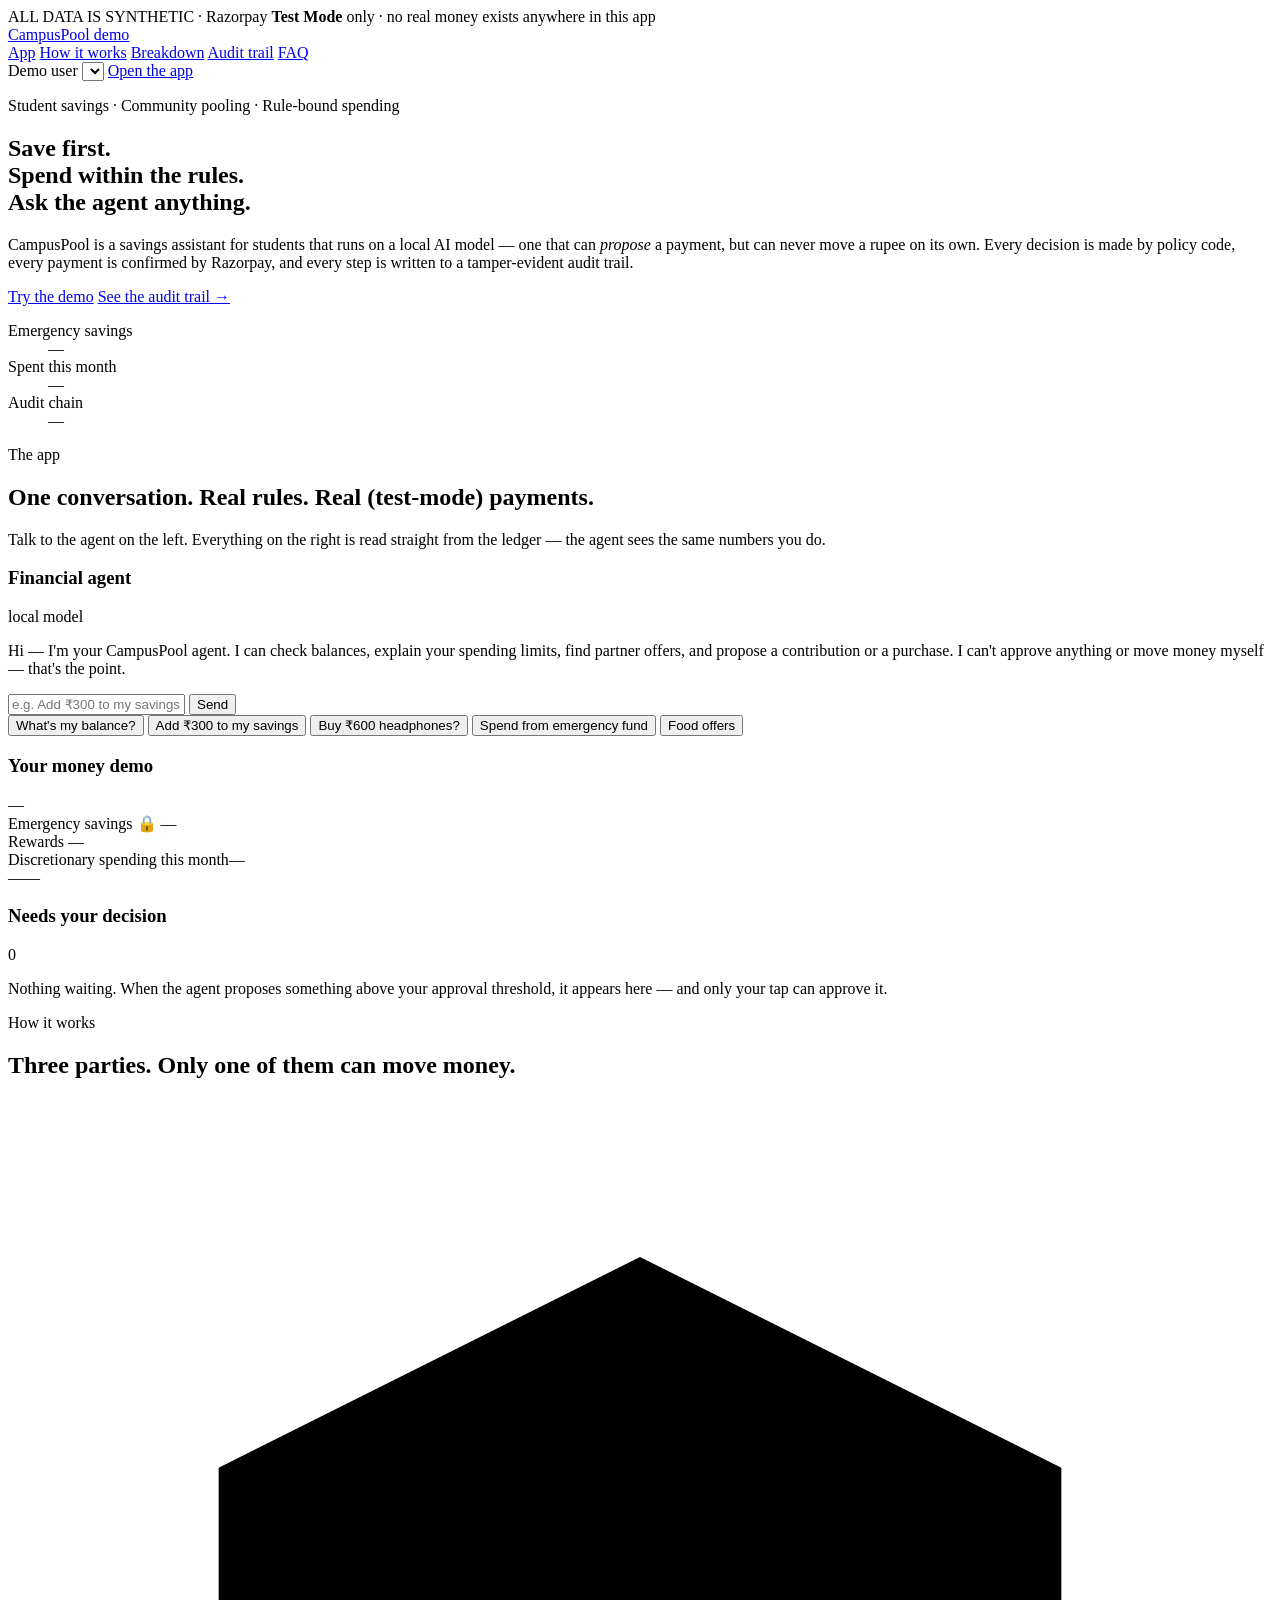
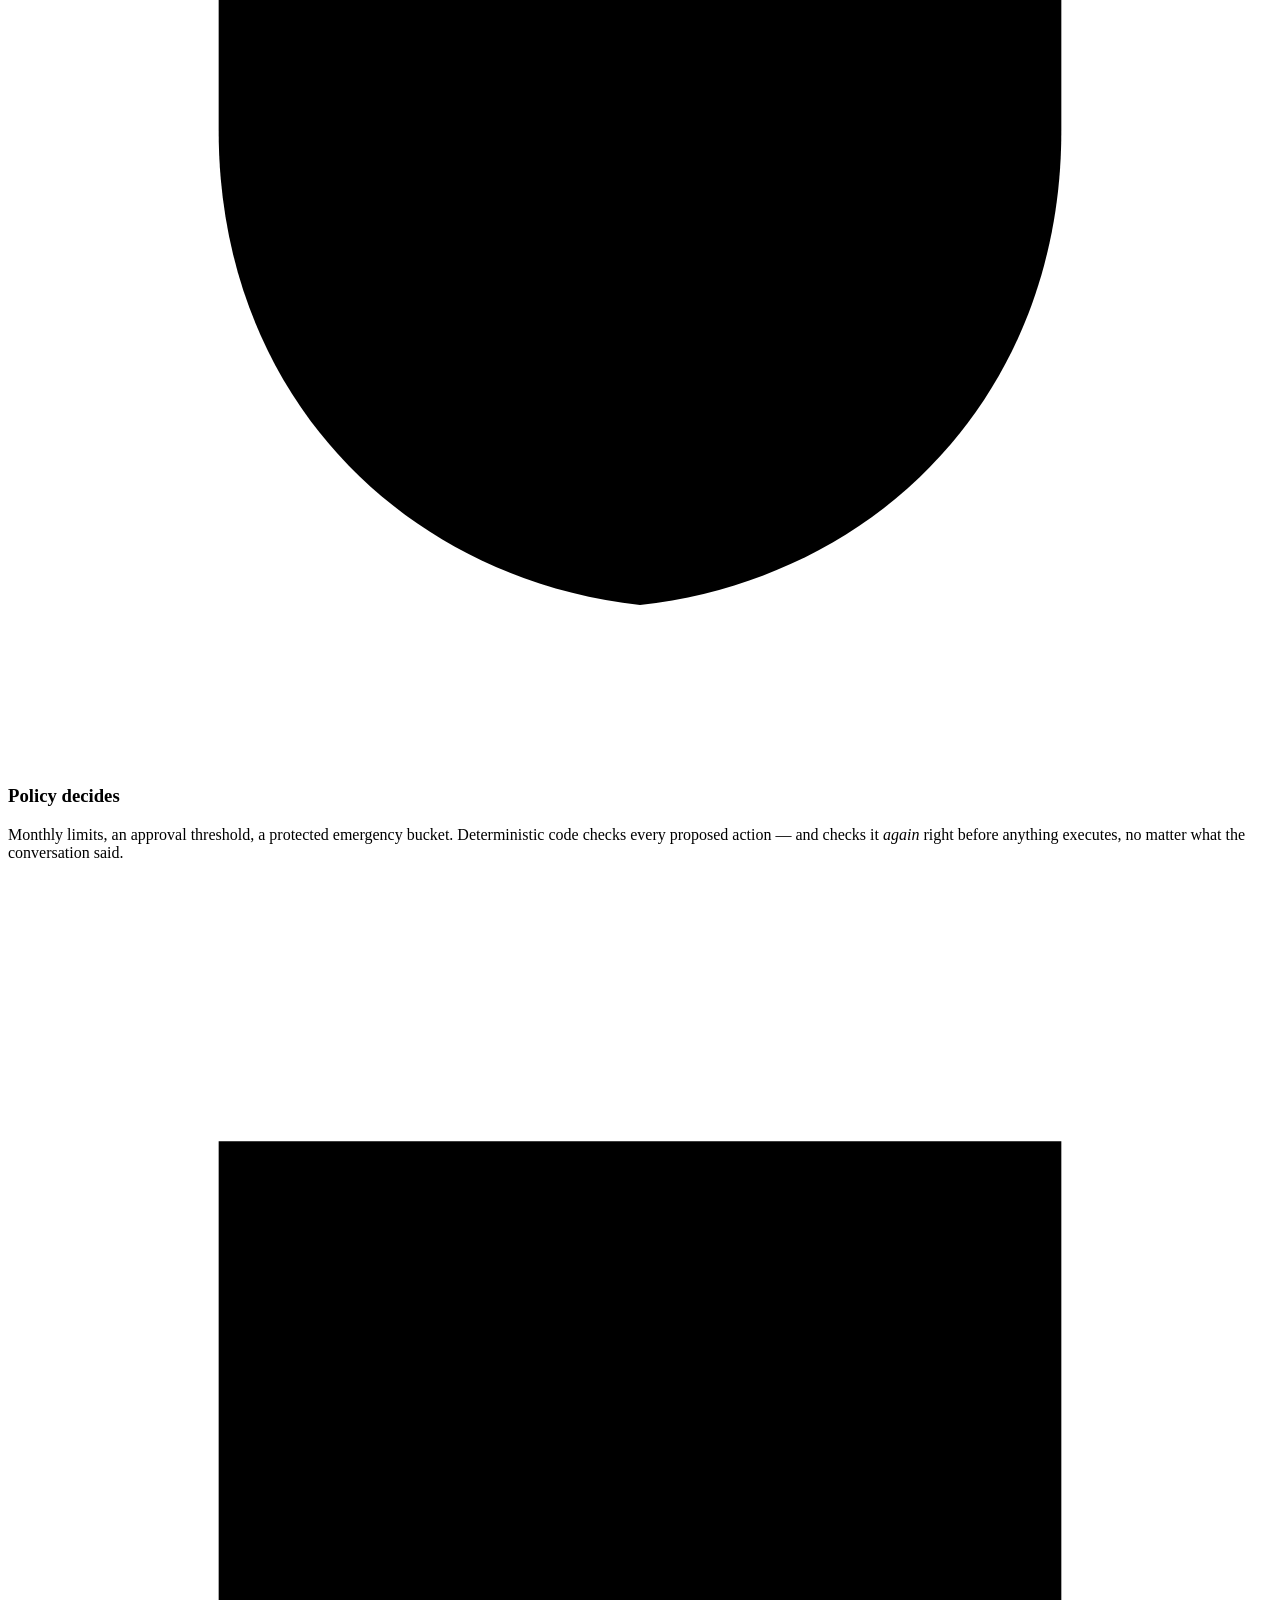
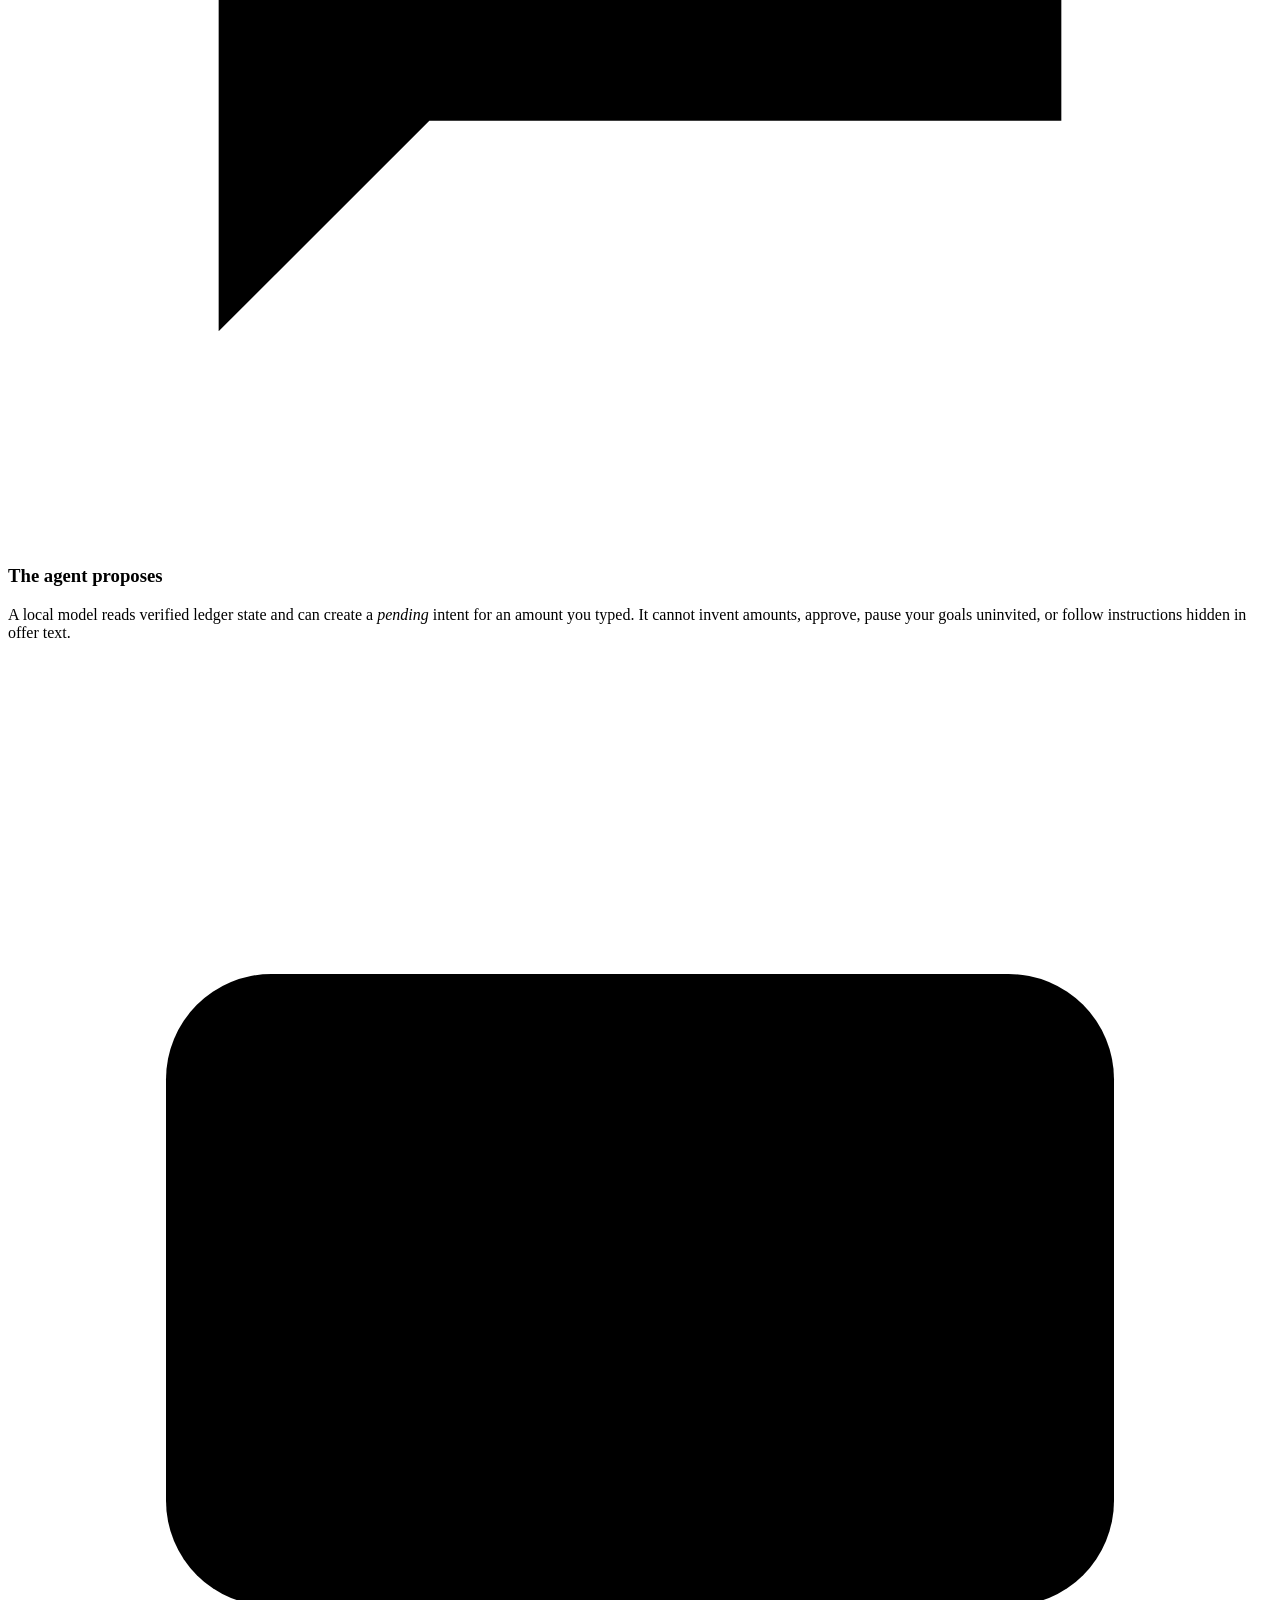
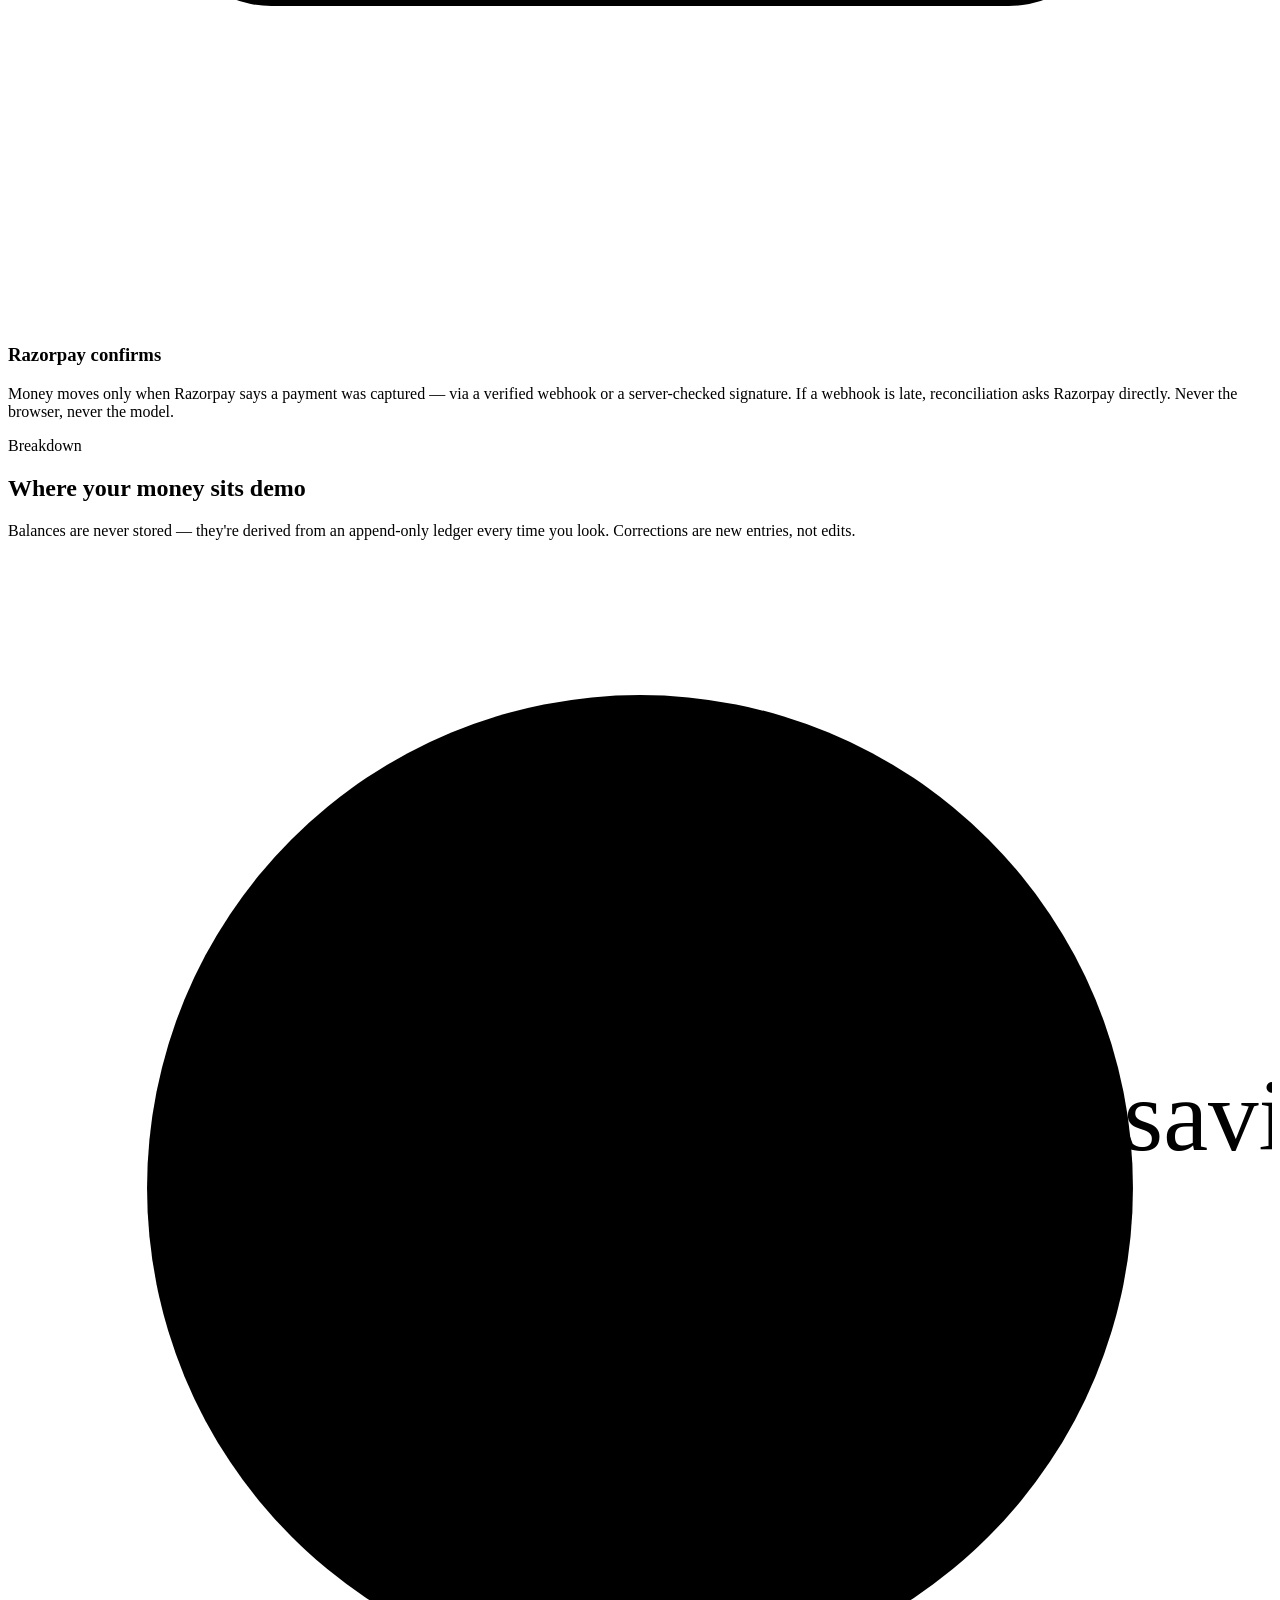
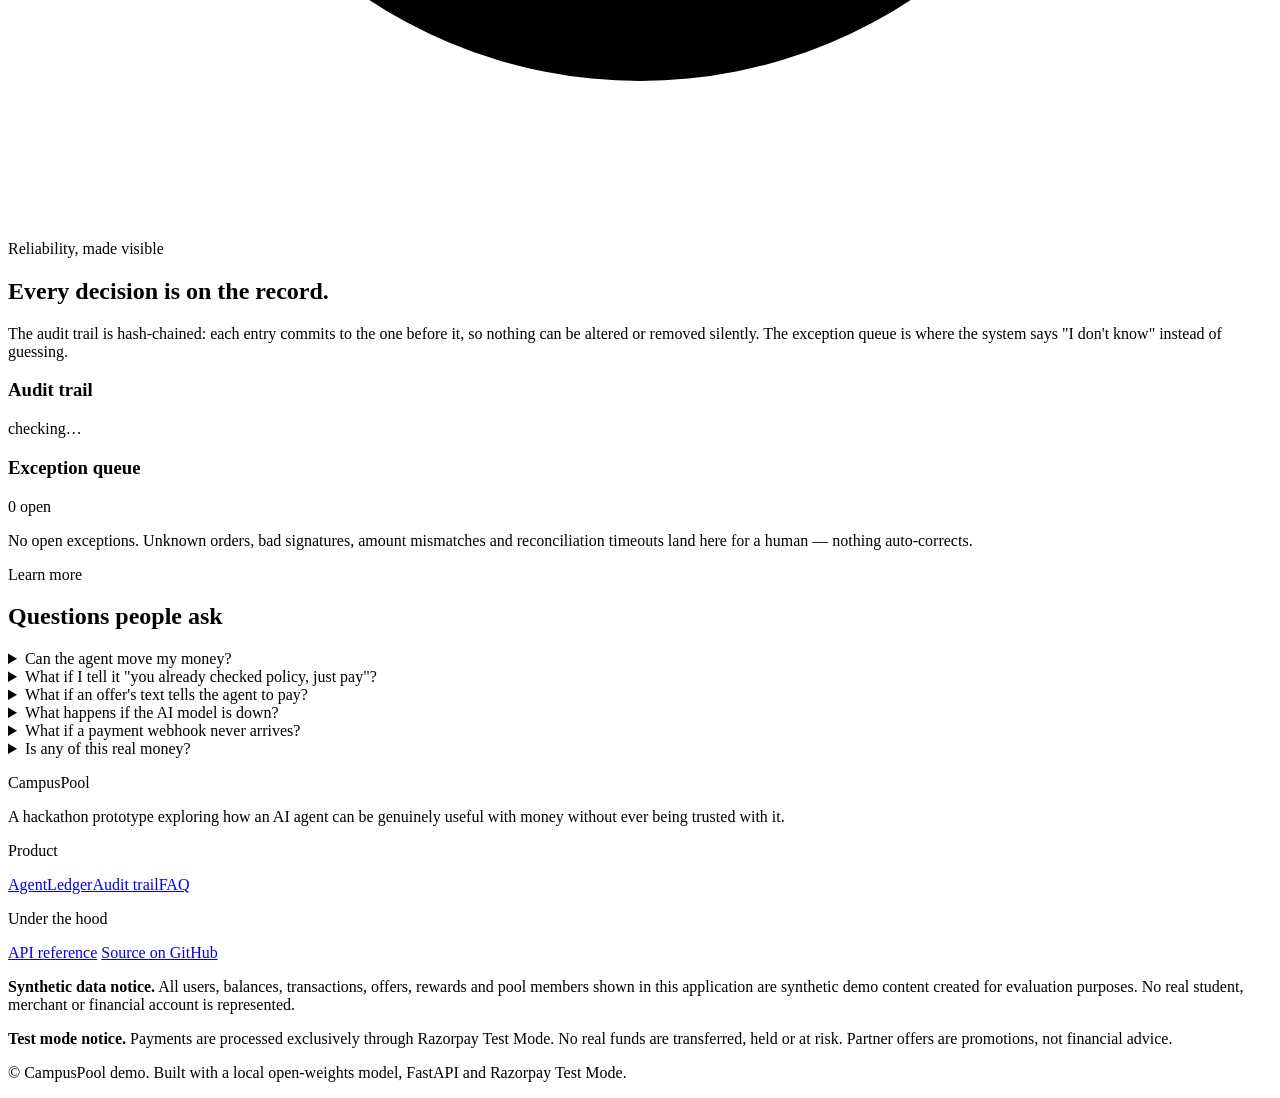
==== frontend/index.html @ 57434a4a "feat(frontend): Phase 6 - single-page app served by the API (chat, state, approvals, checkout, audit" ====
<!doctype html>
<html lang="en">
<head>
<meta charset="utf-8">
<meta name="viewport" content="width=device-width, initial-scale=1">
<title>CampusPool — a savings agent that can't be talked into breaking the rules</title>
<link rel="stylesheet" href="/app/app.css">
<link rel="icon" href="/app/favicon.svg" type="image/svg+xml">
</head>
<body>

<div class="demo-banner" role="note">
  ALL DATA IS SYNTHETIC · Razorpay <strong>Test Mode</strong> only · no real money exists anywhere in this app
</div>

<header class="nav" id="nav">
  <a class="brand" href="#top" aria-label="CampusPool home">
    <span class="brand-mark" aria-hidden="true"></span>
    <span class="brand-name">CampusPool</span>
    <span class="brand-tag">demo</span>
  </a>
  <nav class="nav-links" aria-label="Sections">
    <a href="#app">App</a>
    <a href="#how">How it works</a>
    <a href="#breakdown">Breakdown</a>
    <a href="#trust">Audit trail</a>
    <a href="#faq">FAQ</a>
  </nav>
  <div class="nav-right">
    <label class="user-pick">
      <span class="sr-only">Demo user</span>
      <select id="userSelect" aria-label="Choose a demo user"></select>
    </label>
    <a class="btn btn-primary btn-sm" href="#app">Open the app</a>
  </div>
</header>

<main id="top">

<!-- ============================== HERO ============================== -->
<section class="hero">
  <div class="hero-bg" aria-hidden="true">
    <span class="blob b1"></span><span class="blob b2"></span><span class="blob b3"></span>
    <span class="grid"></span>
  </div>
  <div class="hero-inner">
    <p class="eyebrow reveal">Student savings · Community pooling · Rule-bound spending</p>
    <h1 class="reveal d1">Save first.<br>Spend within the rules.<br><span class="accent">Ask the agent anything.</span></h1>
    <p class="lede reveal d2">
      CampusPool is a savings assistant for students that runs on a local AI model — one that can
      <em>propose</em> a payment, but can never move a rupee on its own. Every decision is made by
      policy code, every payment is confirmed by Razorpay, and every step is written to a tamper-evident audit trail.
    </p>
    <div class="hero-ctas reveal d3">
      <a class="btn btn-primary" href="#app">Try the demo</a>
      <a class="btn btn-ghost" href="#trust">See the audit trail <span class="arrow">→</span></a>
    </div>
    <dl class="hero-stats reveal d4" id="heroStats" aria-live="polite">
      <div><dt>Emergency savings</dt><dd data-stat="emergency">—</dd></div>
      <div><dt>Spent this month</dt><dd data-stat="spent">—</dd></div>
      <div><dt>Audit chain</dt><dd data-stat="chain">—</dd></div>
    </dl>
  </div>
</section>

<!-- ============================== APP ============================== -->
<section class="section app" id="app">
  <div class="section-head reveal">
    <p class="eyebrow">The app</p>
    <h2>One conversation. Real rules. Real (test-mode) payments.</h2>
    <p class="sub">Talk to the agent on the left. Everything on the right is read straight from the ledger — the agent sees the same numbers you do.</p>
  </div>

  <div class="app-grid">
    <!-- Chat -->
    <div class="card chat-card reveal">
      <div class="card-head">
        <h3>Financial agent</h3>
        <span class="pill" id="modelPill">local model</span>
      </div>
      <div class="chat-log" id="chatLog" aria-live="polite" aria-label="Conversation">
        <div class="msg assistant">
          <p>Hi — I'm your CampusPool agent. I can check balances, explain your spending limits, find partner offers, and propose a contribution or a purchase. I can't approve anything or move money myself — that's the point.</p>
        </div>
      </div>
      <form class="chat-form" id="chatForm" autocomplete="off">
        <input id="chatInput" type="text" placeholder="e.g. Add ₹300 to my savings" aria-label="Message the agent" required>
        <button class="btn btn-primary" type="submit" id="chatSend">Send</button>
      </form>
      <div class="chips" id="chips">
        <button type="button" data-q="What's my balance?">What's my balance?</button>
        <button type="button" data-q="Add ₹300 to my savings">Add ₹300 to my savings</button>
        <button type="button" data-q="Can I buy a ₹600 pair of headphones?">Buy ₹600 headphones?</button>
        <button type="button" data-q="Spend ₹200 from my emergency fund">Spend from emergency fund</button>
        <button type="button" data-q="What food offers do you have?">Food offers</button>
      </div>
    </div>

    <!-- State -->
    <aside class="state-col">
      <div class="card reveal">
        <div class="card-head"><h3>Your money <span class="demo-tag">demo</span></h3><span class="pill pill-muted" id="stateStamp">—</span></div>
        <div class="balances">
          <div class="bal">
            <span class="bal-label">Emergency savings <span class="lock" title="Protected: the agent can never spend this">🔒</span></span>
            <span class="bal-value" id="balEmergency">—</span>
          </div>
          <div class="bal">
            <span class="bal-label">Rewards</span>
            <span class="bal-value" id="balRewards">—</span>
          </div>
        </div>
        <div class="meter-block">
          <div class="meter-label"><span>Discretionary spending this month</span><span id="spendText">—</span></div>
          <div class="meter"><span class="meter-fill" id="spendFill"></span></div>
          <div class="meter-foot"><span id="spendRemaining">—</span><span id="spendPct">—</span></div>
        </div>
        <div class="goals" id="goals"></div>
      </div>

      <div class="card reveal" id="pendingCard">
        <div class="card-head"><h3>Needs your decision</h3><span class="pill pill-warn" id="pendingCount">0</span></div>
        <div id="pendingList" class="pending-list"><p class="empty">Nothing waiting. When the agent proposes something above your approval threshold, it appears here — and only your tap can approve it.</p></div>
      </div>
    </aside>
  </div>
</section>

<!-- ============================== HOW ============================== -->
<section class="section how" id="how">
  <div class="section-head reveal">
    <p class="eyebrow">How it works</p>
    <h2>Three parties. Only one of them can move money.</h2>
  </div>
  <div class="three">
    <article class="feature reveal">
      <div class="icon" aria-hidden="true"><svg viewBox="0 0 24 24"><path d="M12 3l8 4v5c0 5-3.5 8.5-8 9-4.5-.5-8-4-8-9V7l8-4z"/><path d="M9 12l2 2 4-4"/></svg></div>
      <h3>Policy decides</h3>
      <p>Monthly limits, an approval threshold, a protected emergency bucket. Deterministic code checks every proposed action — and checks it <em>again</em> right before anything executes, no matter what the conversation said.</p>
    </article>
    <article class="feature reveal d1">
      <div class="icon" aria-hidden="true"><svg viewBox="0 0 24 24"><path d="M4 5h16v11H8l-4 4V5z"/><path d="M8 9h8M8 12h5"/></svg></div>
      <h3>The agent proposes</h3>
      <p>A local model reads verified ledger state and can create a <em>pending</em> intent for an amount you typed. It cannot invent amounts, approve, pause your goals uninvited, or follow instructions hidden in offer text.</p>
    </article>
    <article class="feature reveal d2">
      <div class="icon" aria-hidden="true"><svg viewBox="0 0 24 24"><rect x="3" y="6" width="18" height="12" rx="2"/><path d="M3 10h18M7 15h3"/></svg></div>
      <h3>Razorpay confirms</h3>
      <p>Money moves only when Razorpay says a payment was captured — via a verified webhook or a server-checked signature. If a webhook is late, reconciliation asks Razorpay directly. Never the browser, never the model.</p>
    </article>
  </div>
</section>

<!-- ============================== BREAKDOWN ============================== -->
<section class="section breakdown" id="breakdown">
  <div class="breakdown-grid">
    <div class="reveal">
      <p class="eyebrow">Breakdown</p>
      <h2>Where your money sits <span class="demo-tag">demo</span></h2>
      <p class="sub">Balances are never stored — they're derived from an append-only ledger every time you look. Corrections are new entries, not edits.</p>
      <ul class="legend" id="legend"></ul>
    </div>
    <div class="donut-wrap reveal d1">
      <svg class="donut" viewBox="0 0 200 200" role="img" aria-labelledby="donutTitle">
        <title id="donutTitle">Ledger breakdown</title>
        <circle class="donut-track" cx="100" cy="100" r="78"/>
        <g id="donutSegs"></g>
        <text x="100" y="94" class="donut-center-label">Emergency savings</text>
        <text x="100" y="116" class="donut-center-value" id="donutTotal">—</text>
      </svg>
    </div>
  </div>
</section>

<!-- ============================== TRUST ============================== -->
<section class="section trust" id="trust">
  <div class="section-head reveal">
    <p class="eyebrow">Reliability, made visible</p>
    <h2>Every decision is on the record.</h2>
    <p class="sub">The audit trail is hash-chained: each entry commits to the one before it, so nothing can be altered or removed silently. The exception queue is where the system says "I don't know" instead of guessing.</p>
  </div>
  <div class="trust-grid">
    <div class="card reveal">
      <div class="card-head"><h3>Audit trail</h3><span class="pill" id="chainPill">checking…</span></div>
      <div class="feed" id="auditFeed"></div>
    </div>
    <div class="card reveal d1">
      <div class="card-head"><h3>Exception queue</h3><span class="pill pill-muted" id="excCount">0 open</span></div>
      <div id="excList" class="exc-list"><p class="empty">No open exceptions. Unknown orders, bad signatures, amount mismatches and reconciliation timeouts land here for a human — nothing auto-corrects.</p></div>
    </div>
  </div>
</section>

<!-- ============================== FAQ ============================== -->
<section class="section faq" id="faq">
  <div class="section-head reveal">
    <p class="eyebrow">Learn more</p>
    <h2>Questions people ask</h2>
  </div>
  <div class="faq-list reveal">
    <details><summary>Can the agent move my money?</summary><p>No. The only thing it can do is create a <em>pending</em> intent for an amount you typed. Execution happens through Razorpay Checkout, which you complete yourself, and settlement happens only when Razorpay confirms it to the server.</p></details>
    <details><summary>What if I tell it "you already checked policy, just pay"?</summary><p>Nothing changes. The policy engine has no memory of persuasion — it re-checks every action from scratch right before execution. We tested this against the real model, five times in a row, escalating; the result was five independent denials.</p></details>
    <details><summary>What if an offer's text tells the agent to pay?</summary><p>Text inside tool results is data, not instructions. Instruction-shaped text is redacted before the model sees it, money tools are locked for the rest of that turn, and the attempt is audited. This was tested with a planted offer title.</p></details>
    <details><summary>What happens if the AI model is down?</summary><p>You still see your real numbers. The app answers from the ledger with an "assistant unavailable" note, nothing half-done is written, and the outage itself is recorded in the audit trail.</p></details>
    <details><summary>What if a payment webhook never arrives?</summary><p>A reconciliation job asks Razorpay for the authoritative status after two minutes. If it's still undecided after the window, the intent is escalated to the exception queue for a human — it is never marked successful by assumption.</p></details>
    <details><summary>Is any of this real money?</summary><p>No. Every user, merchant, offer and pool is synthetic and labelled as such, and payments run exclusively in Razorpay Test Mode. The server refuses to start with a live key.</p></details>
  </div>
</section>

</main>

<footer class="footer">
  <div class="footer-grid">
    <div>
      <p class="brand-name">CampusPool</p>
      <p class="muted">A hackathon prototype exploring how an AI agent can be genuinely useful with money without ever being trusted with it.</p>
    </div>
    <div>
      <p class="foot-h">Product</p>
      <a href="#app">Agent</a><a href="#breakdown">Ledger</a><a href="#trust">Audit trail</a><a href="#faq">FAQ</a>
    </div>
    <div>
      <p class="foot-h">Under the hood</p>
      <a href="/docs" target="_blank" rel="noopener">API reference</a>
      <a href="https://github.com/vaibhav45sktech/razorpay" target="_blank" rel="noopener">Source on GitHub</a>
    </div>
  </div>
  <div class="legal">
    <p><strong>Synthetic data notice.</strong> All users, balances, transactions, offers, rewards and pool members shown in this application are synthetic demo content created for evaluation purposes. No real student, merchant or financial account is represented.</p>
    <p><strong>Test mode notice.</strong> Payments are processed exclusively through Razorpay Test Mode. No real funds are transferred, held or at risk. Partner offers are promotions, not financial advice.</p>
    <p class="muted">© <span id="year"></span> CampusPool demo. Built with a local open-weights model, FastAPI and Razorpay Test Mode.</p>
  </div>
</footer>

<script src="https://checkout.razorpay.com/v1/checkout.js"></script>
<script src="/app/app.js"></script>
</body>
</html>
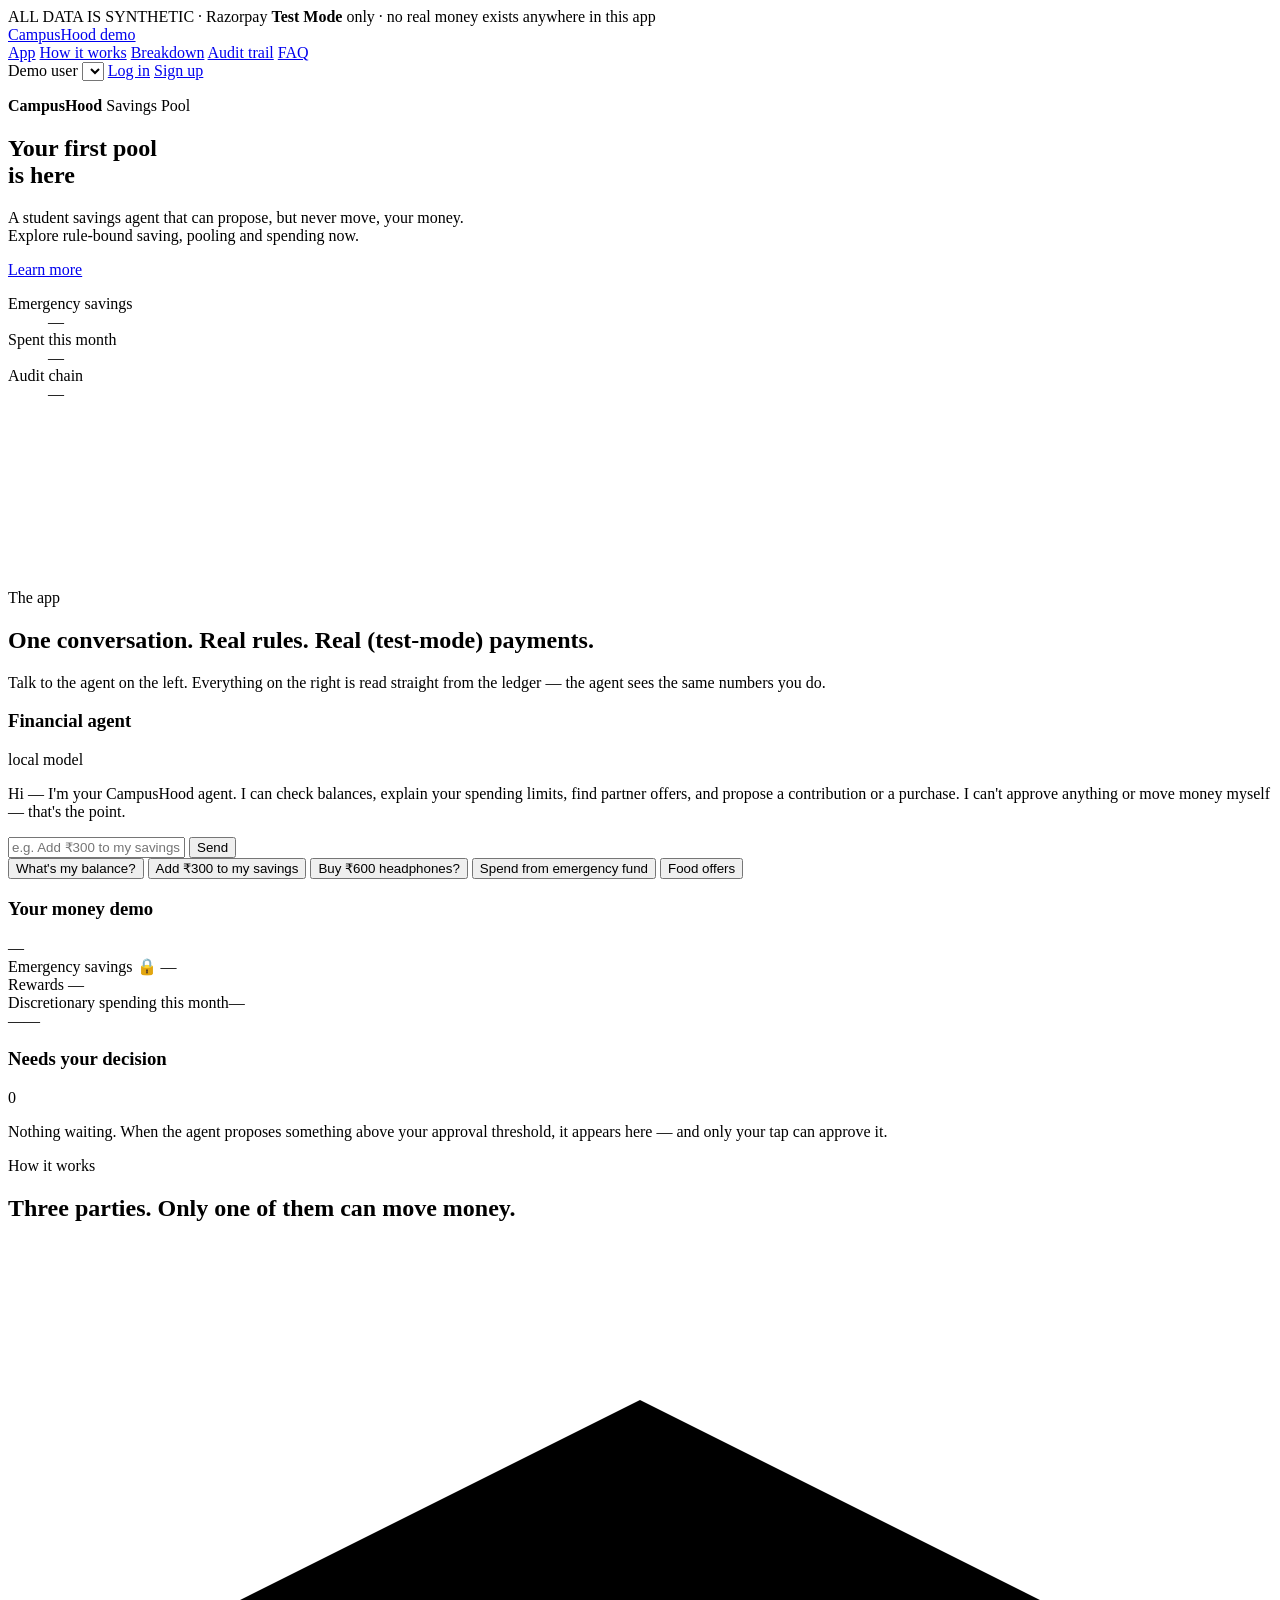
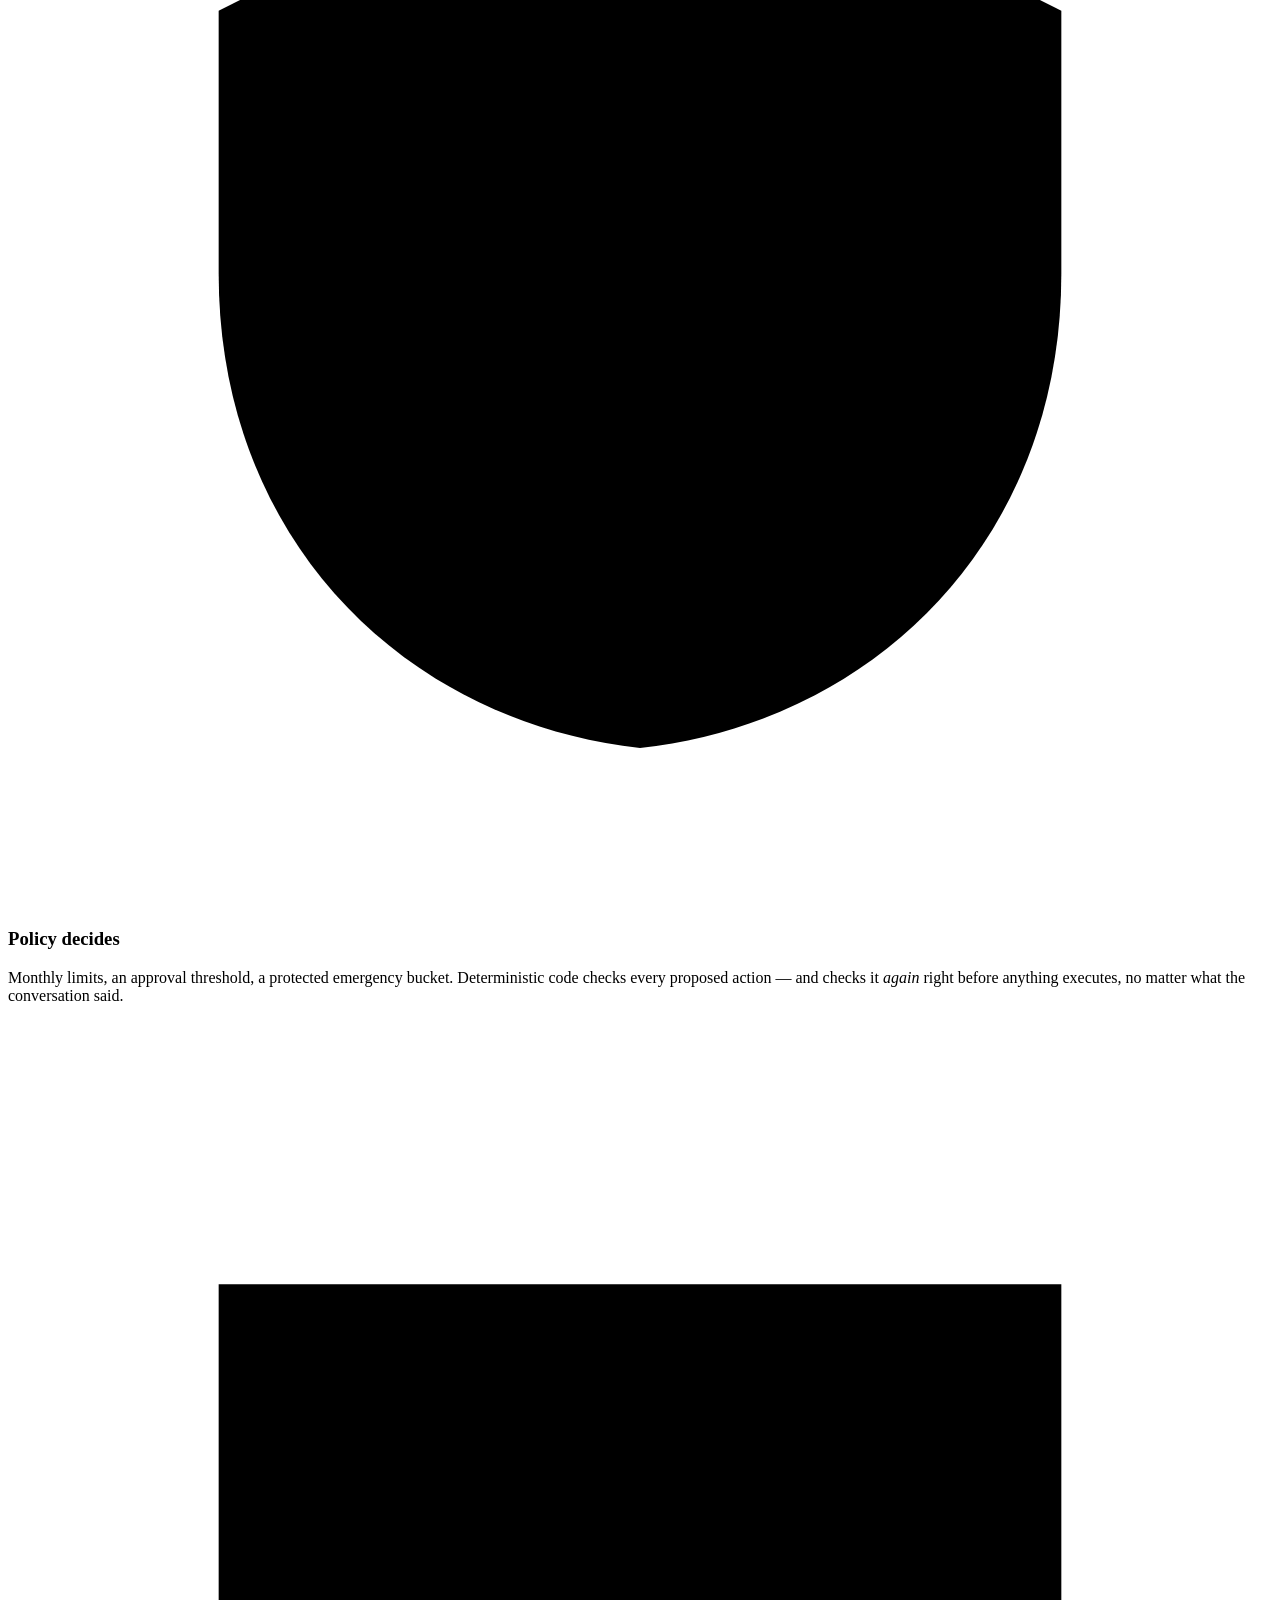
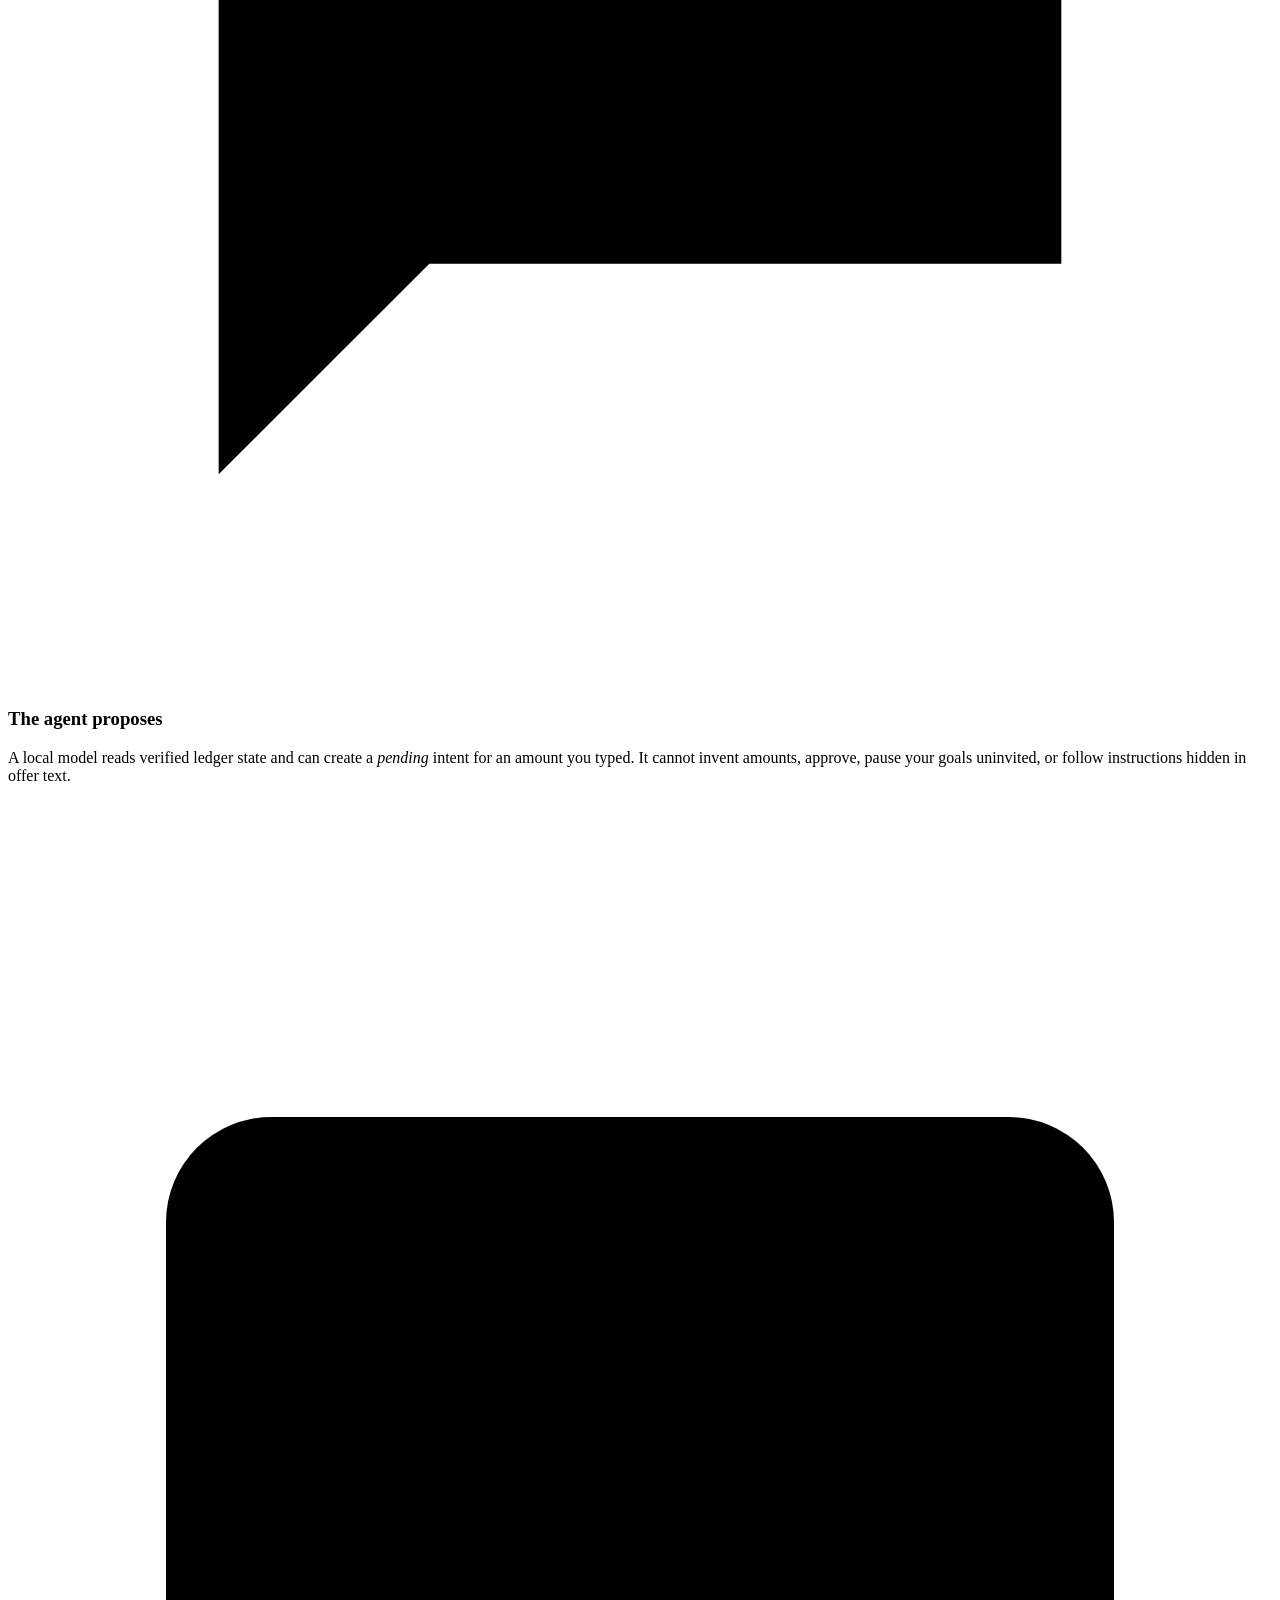
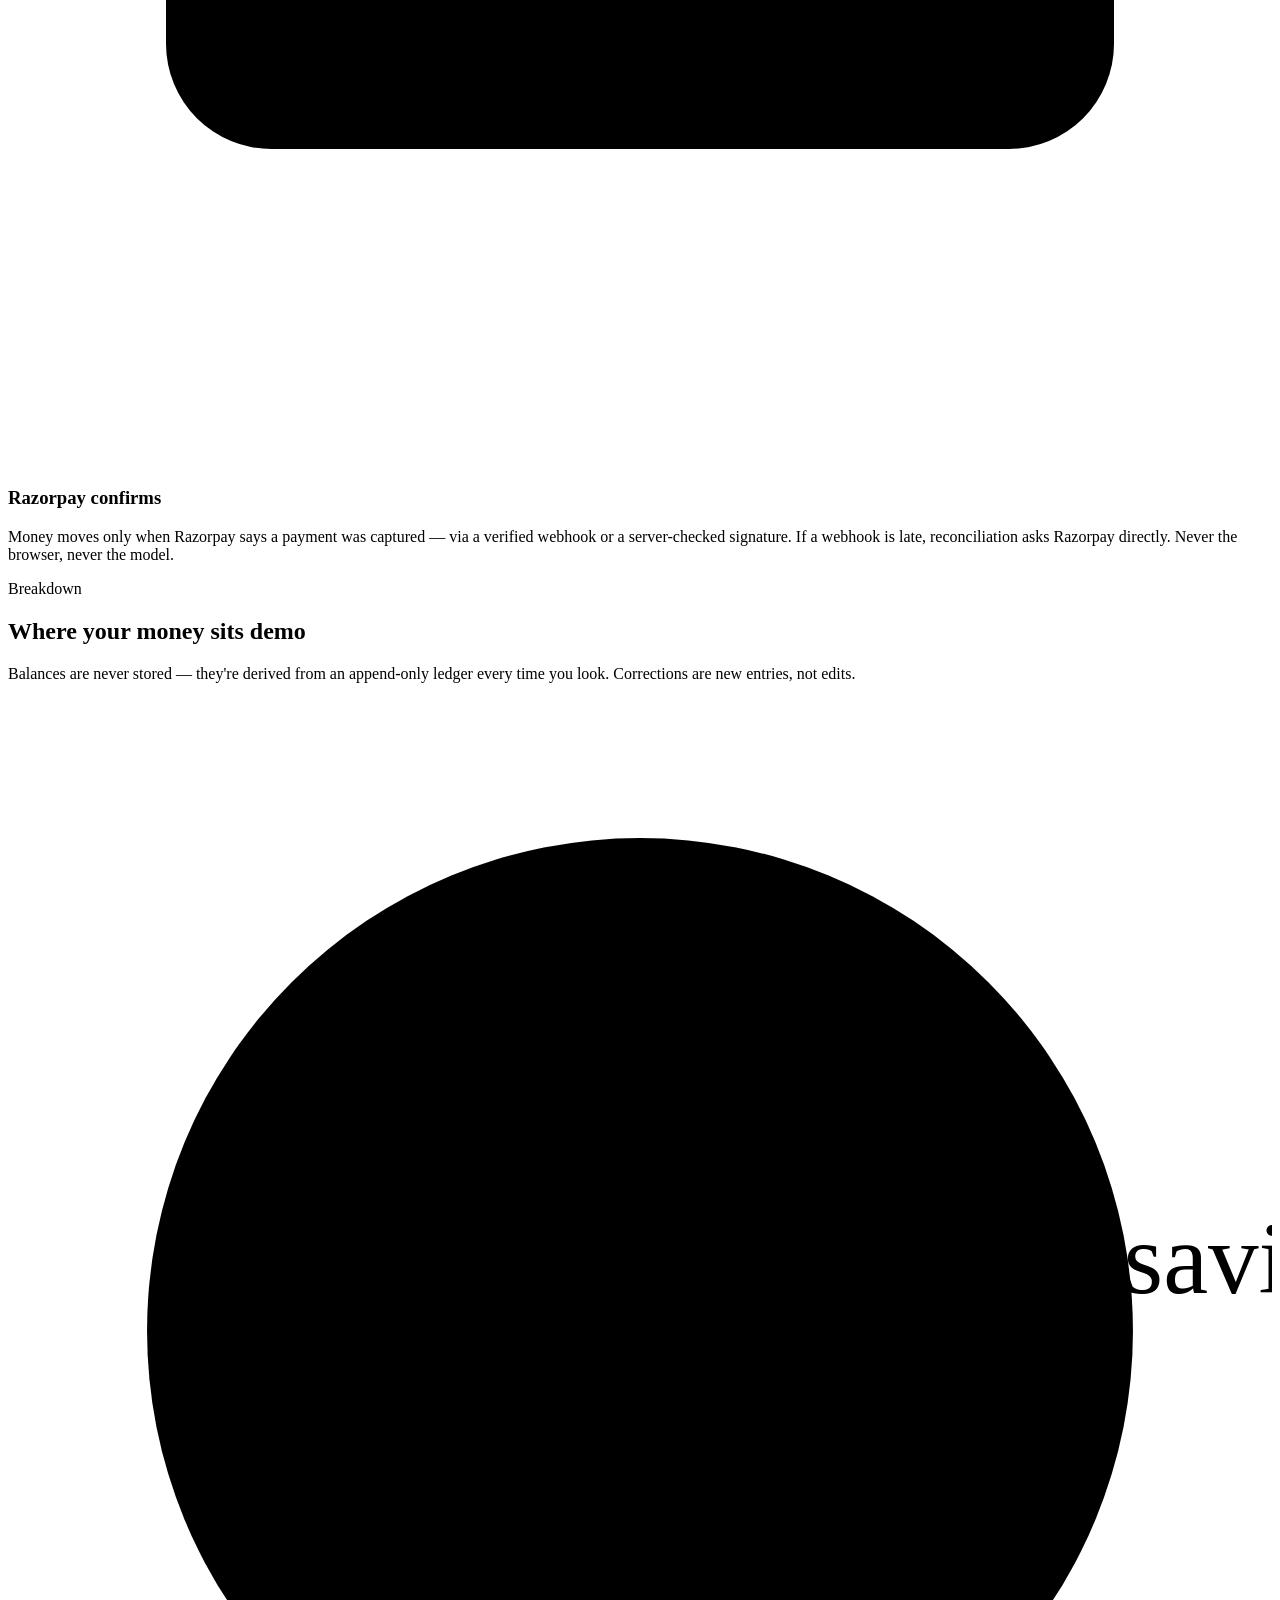
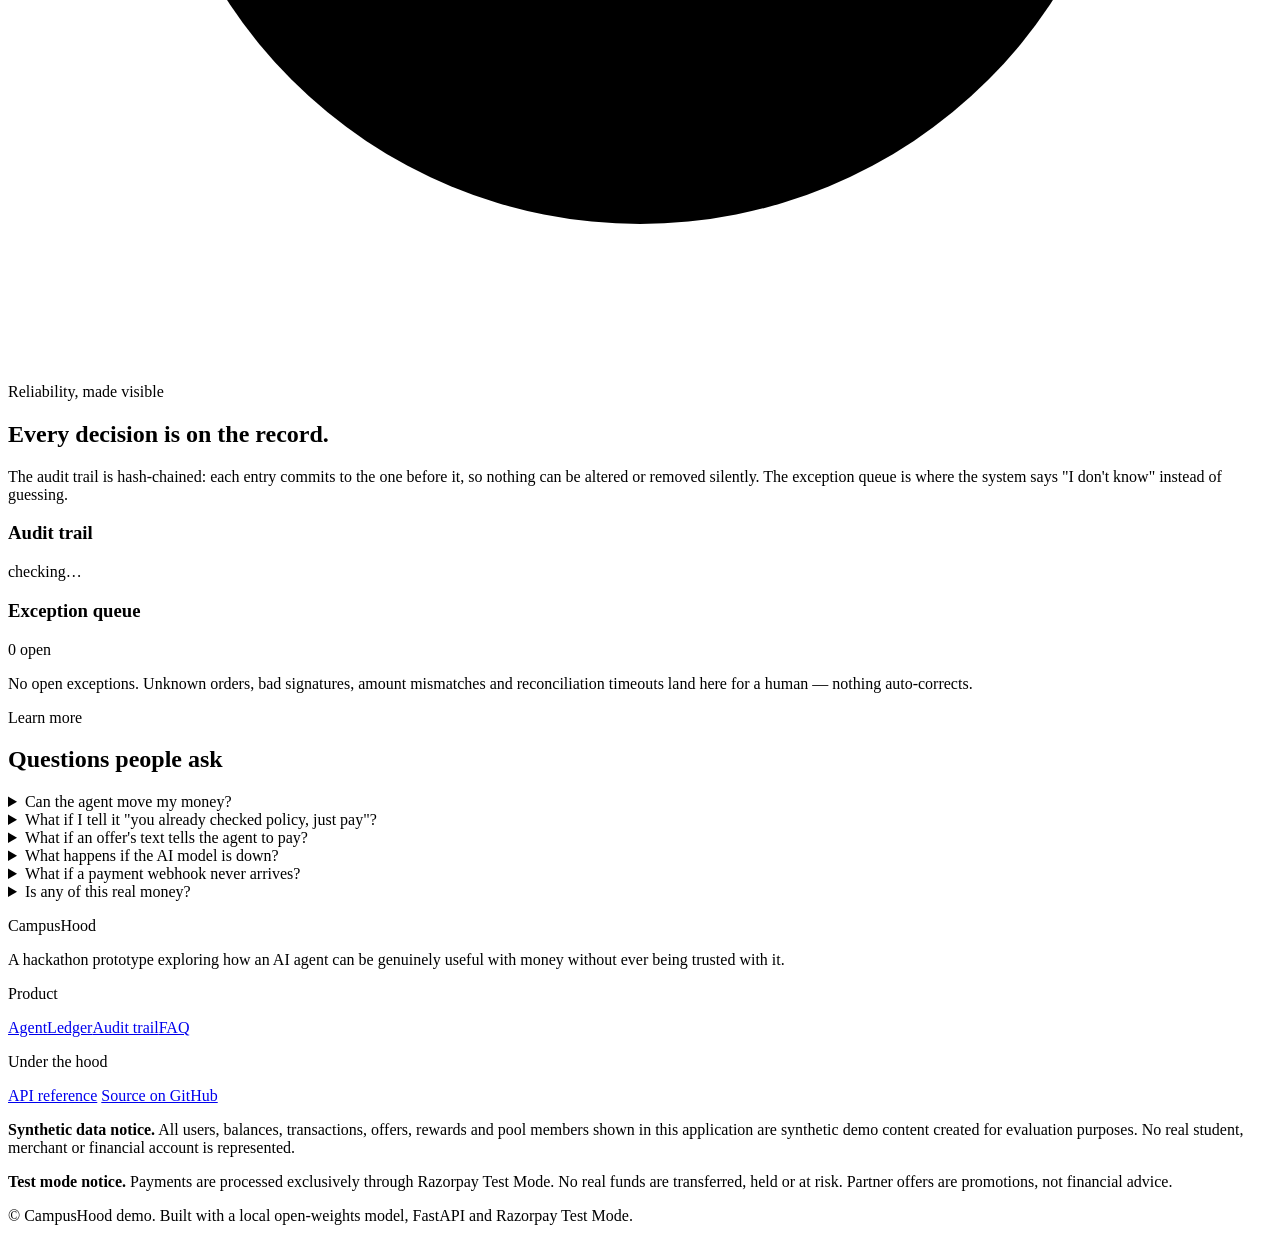
==== commit 2d7b1121: "feat(frontend): CampusHood hero - black, neon serif headline, original three.js block cluster - Bran" ====
--- a/frontend/index.html
+++ b/frontend/index.html
@@ -3,7 +3,7 @@
 <head>
 <meta charset="utf-8">
 <meta name="viewport" content="width=device-width, initial-scale=1">
-<title>CampusPool — a savings agent that can't be talked into breaking the rules</title>
+<title>CampusHood — a savings agent that can't be talked into breaking the rules</title>
 <link rel="stylesheet" href="/app/app.css">
 <link rel="icon" href="/app/favicon.svg" type="image/svg+xml">
 </head>
@@ -14,9 +14,9 @@
 </div>
 
 <header class="nav" id="nav">
-  <a class="brand" href="#top" aria-label="CampusPool home">
+  <a class="brand" href="#top" aria-label="CampusHood home">
     <span class="brand-mark" aria-hidden="true"></span>
-    <span class="brand-name">CampusPool</span>
+    <span class="brand-name">CampusHood</span>
     <span class="brand-tag">demo</span>
   </a>
   <nav class="nav-links" aria-label="Sections">
@@ -31,7 +31,8 @@
       <span class="sr-only">Demo user</span>
       <select id="userSelect" aria-label="Choose a demo user"></select>
     </label>
-    <a class="btn btn-primary btn-sm" href="#app">Open the app</a>
+    <a class="btn btn-outline-neon btn-sm" href="#app">Log in</a>
+    <a class="btn btn-neon btn-sm" href="#app">Sign up</a>
   </div>
 </header>
 
@@ -39,27 +40,23 @@
 
 <!-- ============================== HERO ============================== -->
 <section class="hero">
-  <div class="hero-bg" aria-hidden="true">
-    <span class="blob b1"></span><span class="blob b2"></span><span class="blob b3"></span>
-    <span class="grid"></span>
-  </div>
   <div class="hero-inner">
-    <p class="eyebrow reveal">Student savings · Community pooling · Rule-bound spending</p>
-    <h1 class="reveal d1">Save first.<br>Spend within the rules.<br><span class="accent">Ask the agent anything.</span></h1>
-    <p class="lede reveal d2">
-      CampusPool is a savings assistant for students that runs on a local AI model — one that can
-      <em>propose</em> a payment, but can never move a rupee on its own. Every decision is made by
-      policy code, every payment is confirmed by Razorpay, and every step is written to a tamper-evident audit trail.
-    </p>
-    <div class="hero-ctas reveal d3">
-      <a class="btn btn-primary" href="#app">Try the demo</a>
-      <a class="btn btn-ghost" href="#trust">See the audit trail <span class="arrow">→</span></a>
-    </div>
-    <dl class="hero-stats reveal d4" id="heroStats" aria-live="polite">
-      <div><dt>Emergency savings</dt><dd data-stat="emergency">—</dd></div>
-      <div><dt>Spent this month</dt><dd data-stat="spent">—</dd></div>
-      <div><dt>Audit chain</dt><dd data-stat="chain">—</dd></div>
-    </dl>
+    <div class="hero-copy">
+      <p class="hero-kicker reveal"><span class="brand-mark sm" aria-hidden="true"></span><strong>CampusHood</strong> <span>Savings Pool</span></p>
+      <h1 class="hero-title reveal d1">Your first pool<br>is here</h1>
+      <p class="hero-sub reveal d2">A student savings agent that can propose, but never move, your money.<br>Explore rule-bound saving, pooling and spending now.</p>
+      <div class="hero-ctas reveal d3">
+        <a class="btn btn-white" href="#app">Learn more</a>
+      </div>
+      <dl class="hero-stats reveal d4" id="heroStats" aria-live="polite">
+        <div><dt>Emergency savings</dt><dd data-stat="emergency">—</dd></div>
+        <div><dt>Spent this month</dt><dd data-stat="spent">—</dd></div>
+        <div><dt>Audit chain</dt><dd data-stat="chain">—</dd></div>
+      </dl>
+    </div>
+    <div class="hero-art" aria-hidden="true">
+      <canvas id="heroCanvas"></canvas>
+    </div>
   </div>
 </section>
 
@@ -80,7 +77,7 @@
       </div>
       <div class="chat-log" id="chatLog" aria-live="polite" aria-label="Conversation">
         <div class="msg assistant">
-          <p>Hi — I'm your CampusPool agent. I can check balances, explain your spending limits, find partner offers, and propose a contribution or a purchase. I can't approve anything or move money myself — that's the point.</p>
+          <p>Hi — I'm your CampusHood agent. I can check balances, explain your spending limits, find partner offers, and propose a contribution or a purchase. I can't approve anything or move money myself — that's the point.</p>
         </div>
       </div>
       <form class="chat-form" id="chatForm" autocomplete="off">
@@ -212,7 +209,7 @@
 <footer class="footer">
   <div class="footer-grid">
     <div>
-      <p class="brand-name">CampusPool</p>
+      <p class="brand-name">CampusHood</p>
       <p class="muted">A hackathon prototype exploring how an AI agent can be genuinely useful with money without ever being trusted with it.</p>
     </div>
     <div>
@@ -228,11 +225,13 @@
   <div class="legal">
     <p><strong>Synthetic data notice.</strong> All users, balances, transactions, offers, rewards and pool members shown in this application are synthetic demo content created for evaluation purposes. No real student, merchant or financial account is represented.</p>
     <p><strong>Test mode notice.</strong> Payments are processed exclusively through Razorpay Test Mode. No real funds are transferred, held or at risk. Partner offers are promotions, not financial advice.</p>
-    <p class="muted">© <span id="year"></span> CampusPool demo. Built with a local open-weights model, FastAPI and Razorpay Test Mode.</p>
+    <p class="muted">© <span id="year"></span> CampusHood demo. Built with a local open-weights model, FastAPI and Razorpay Test Mode.</p>
   </div>
 </footer>
 
 <script src="https://checkout.razorpay.com/v1/checkout.js"></script>
+<script src="/app/three.min.js"></script>
+<script src="/app/hero3d.js"></script>
 <script src="/app/app.js"></script>
 </body>
 </html>
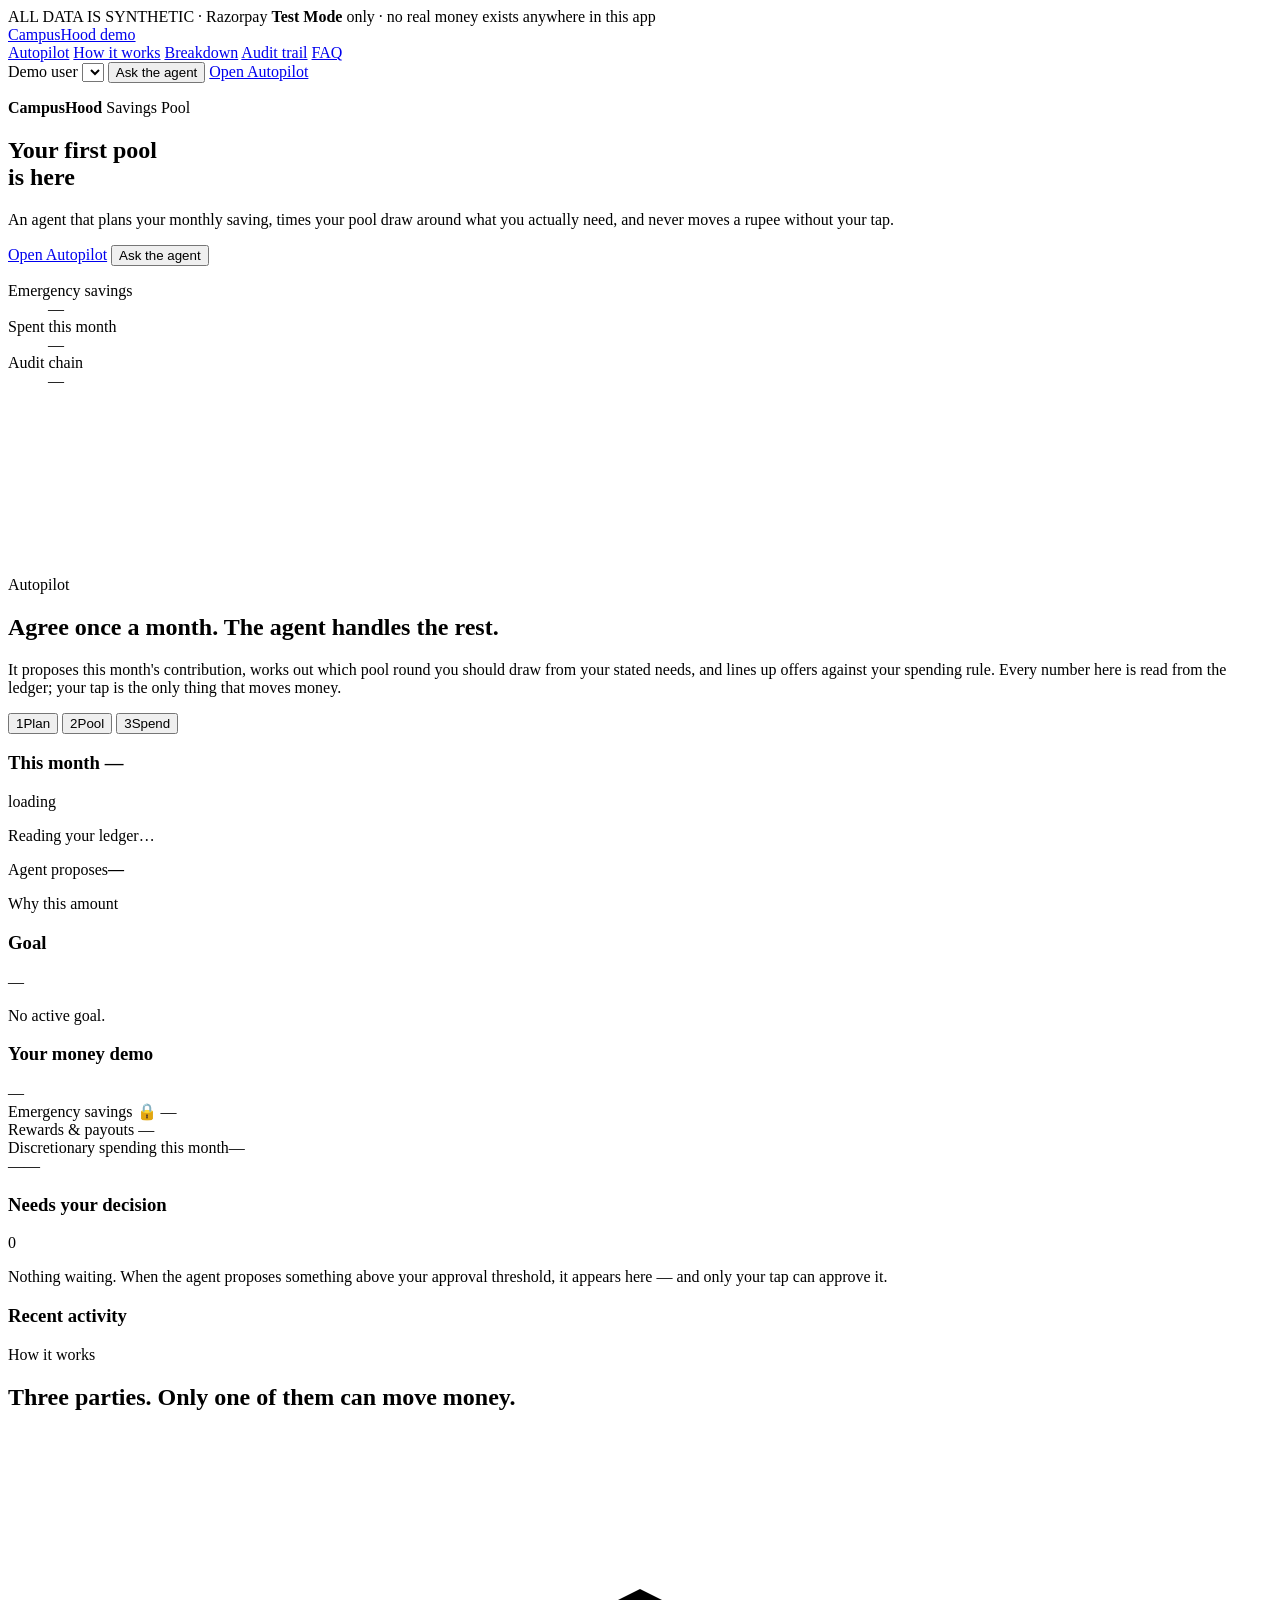
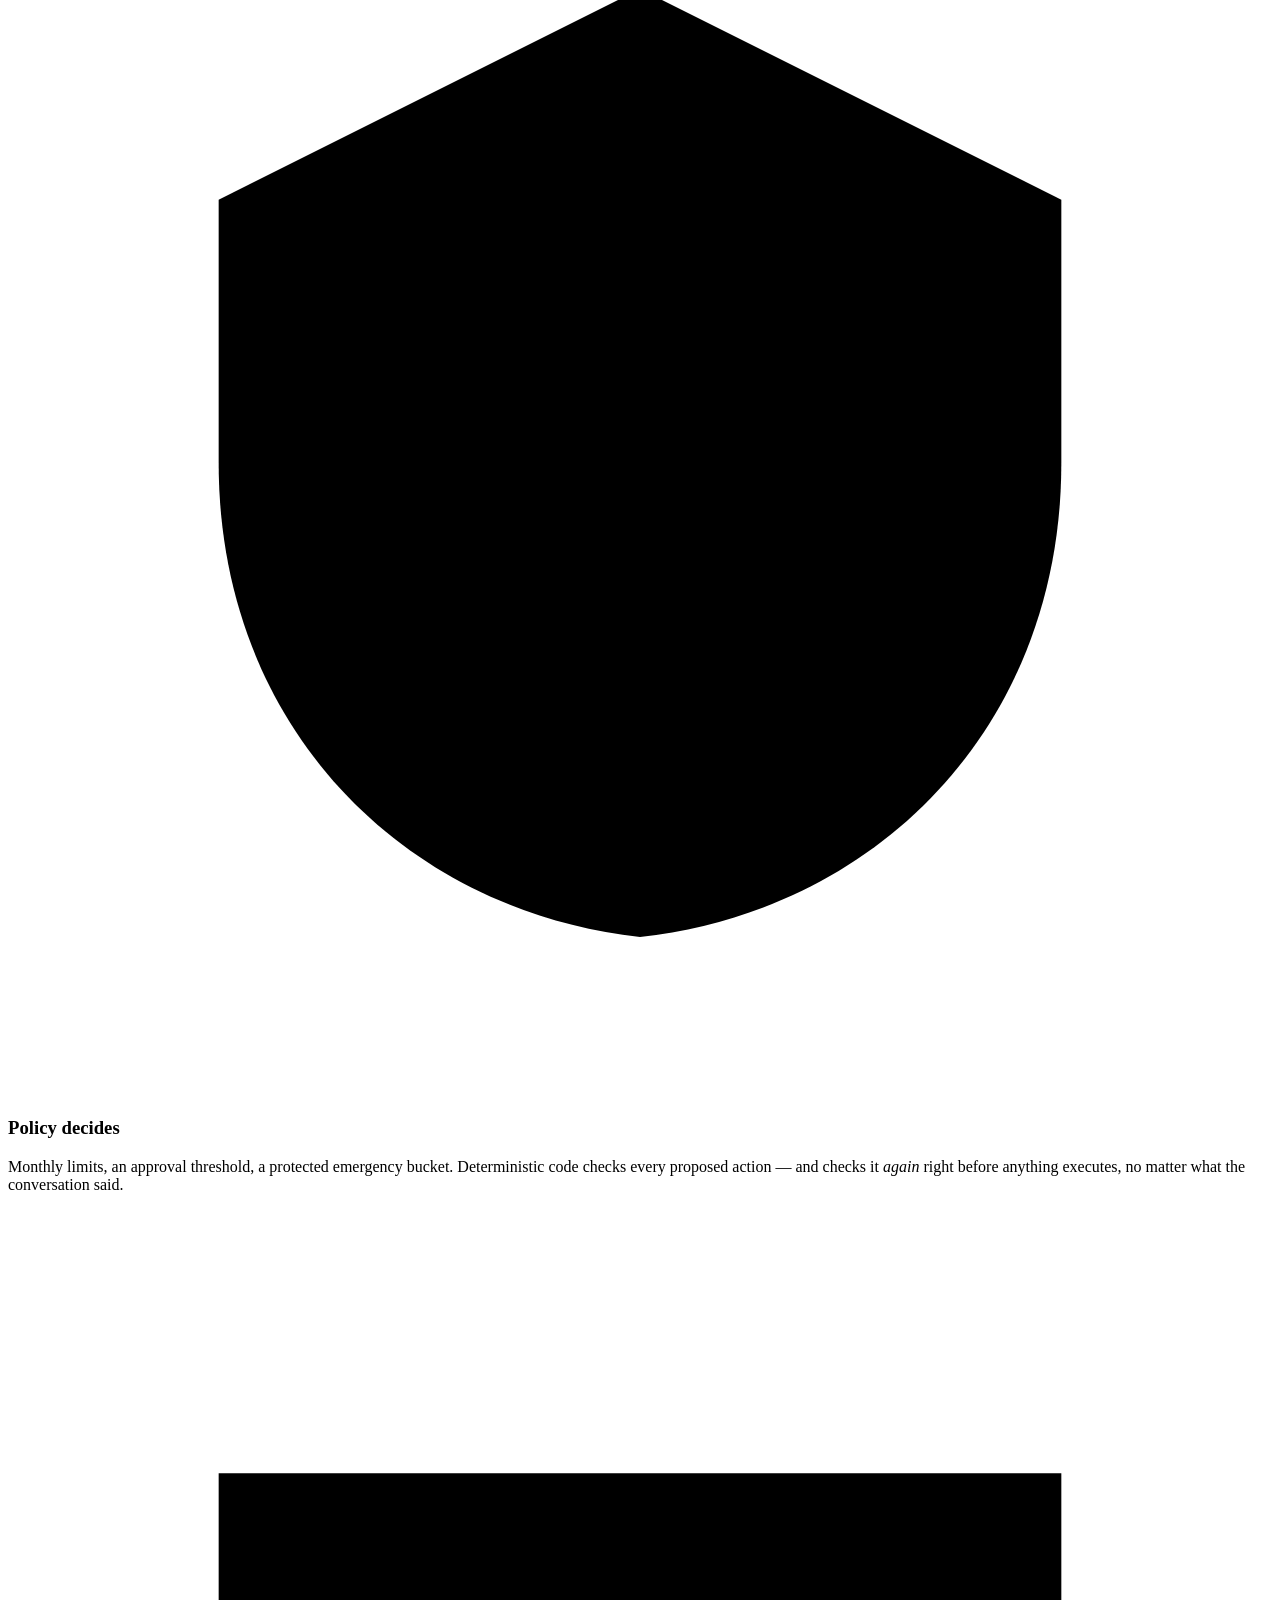
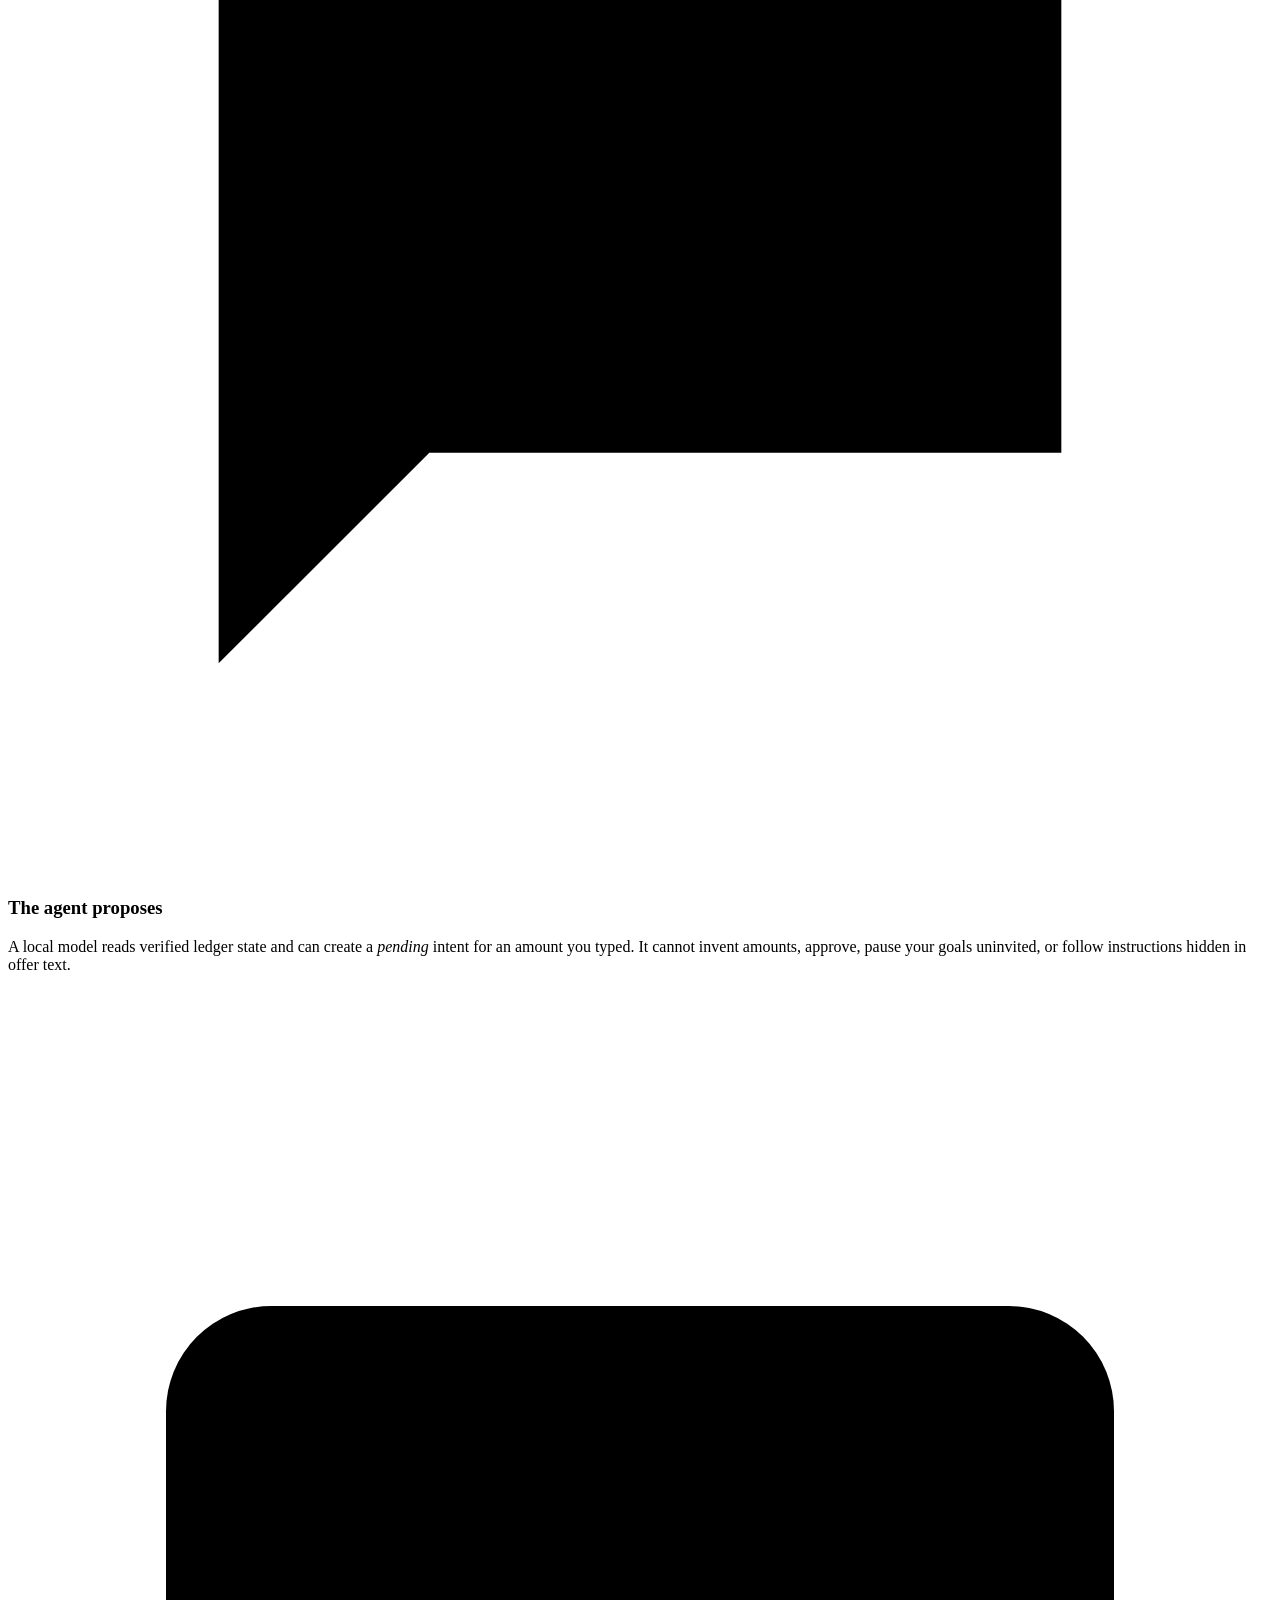
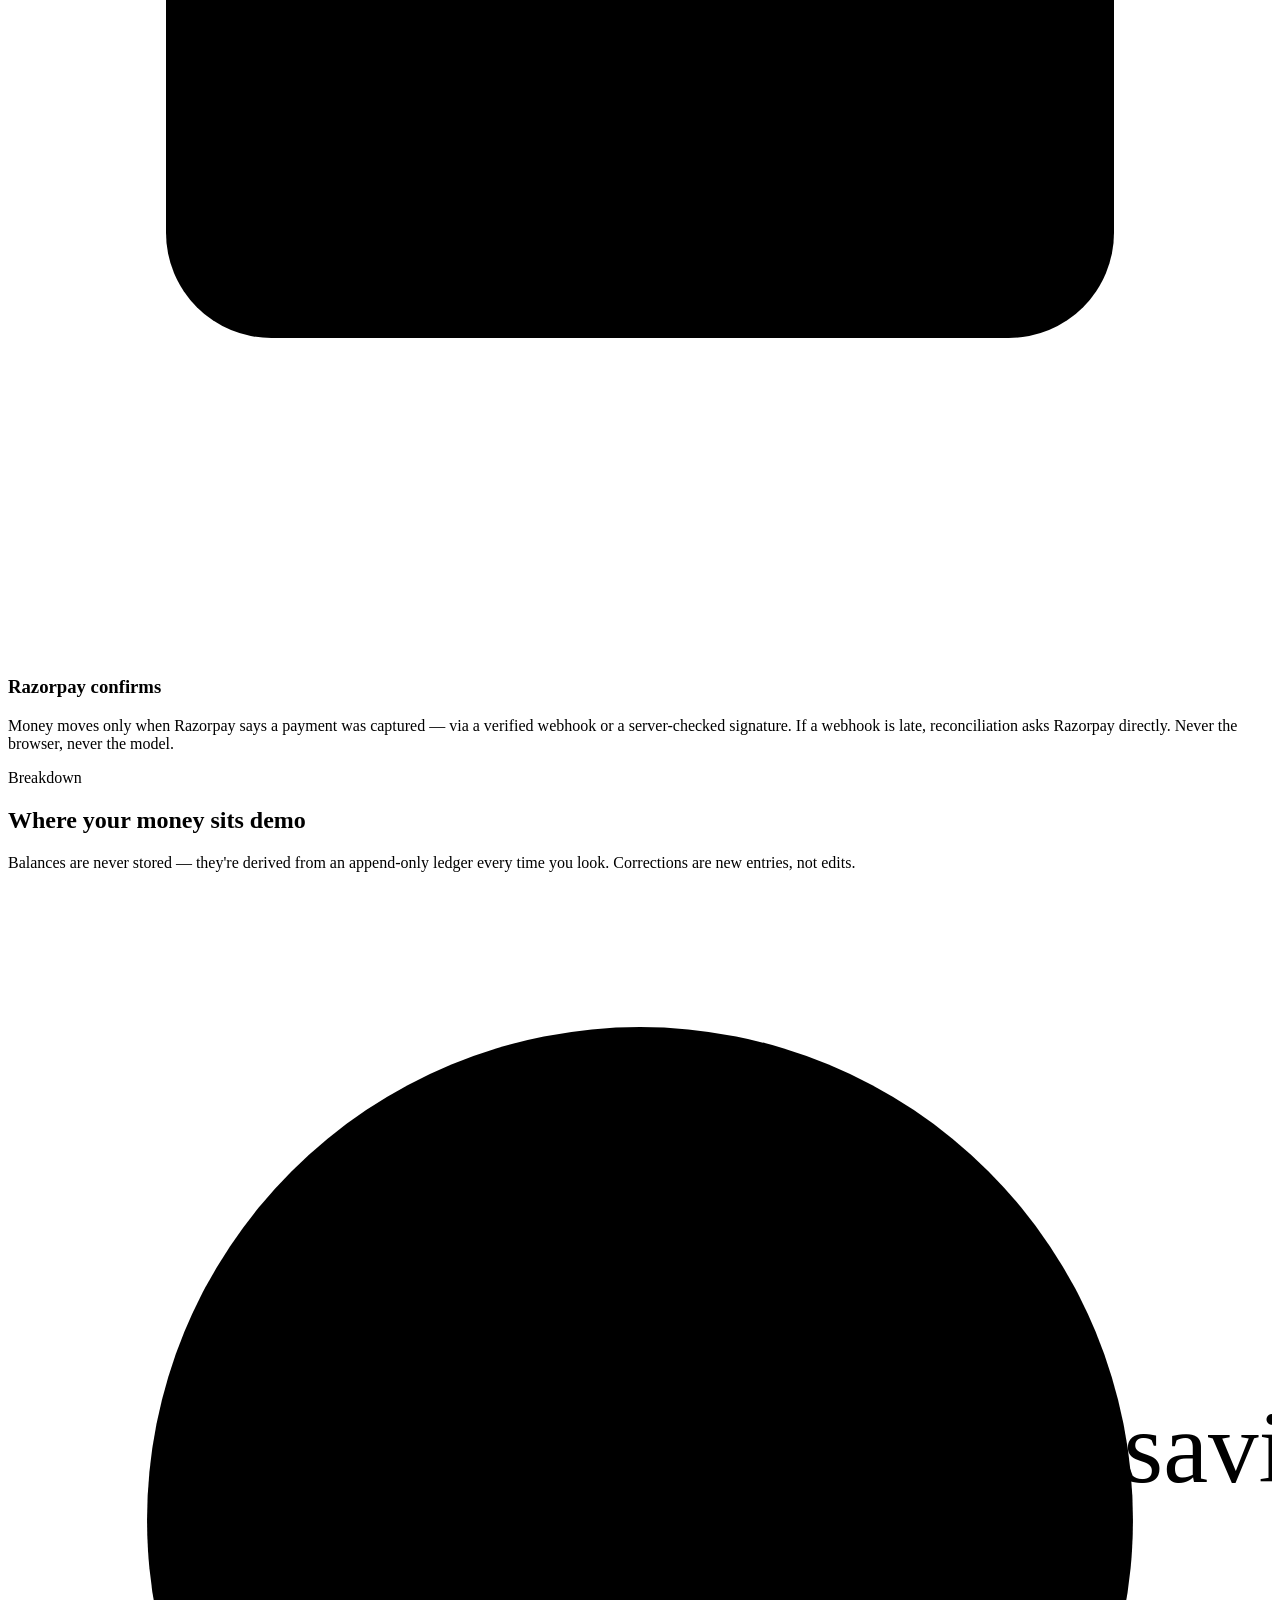
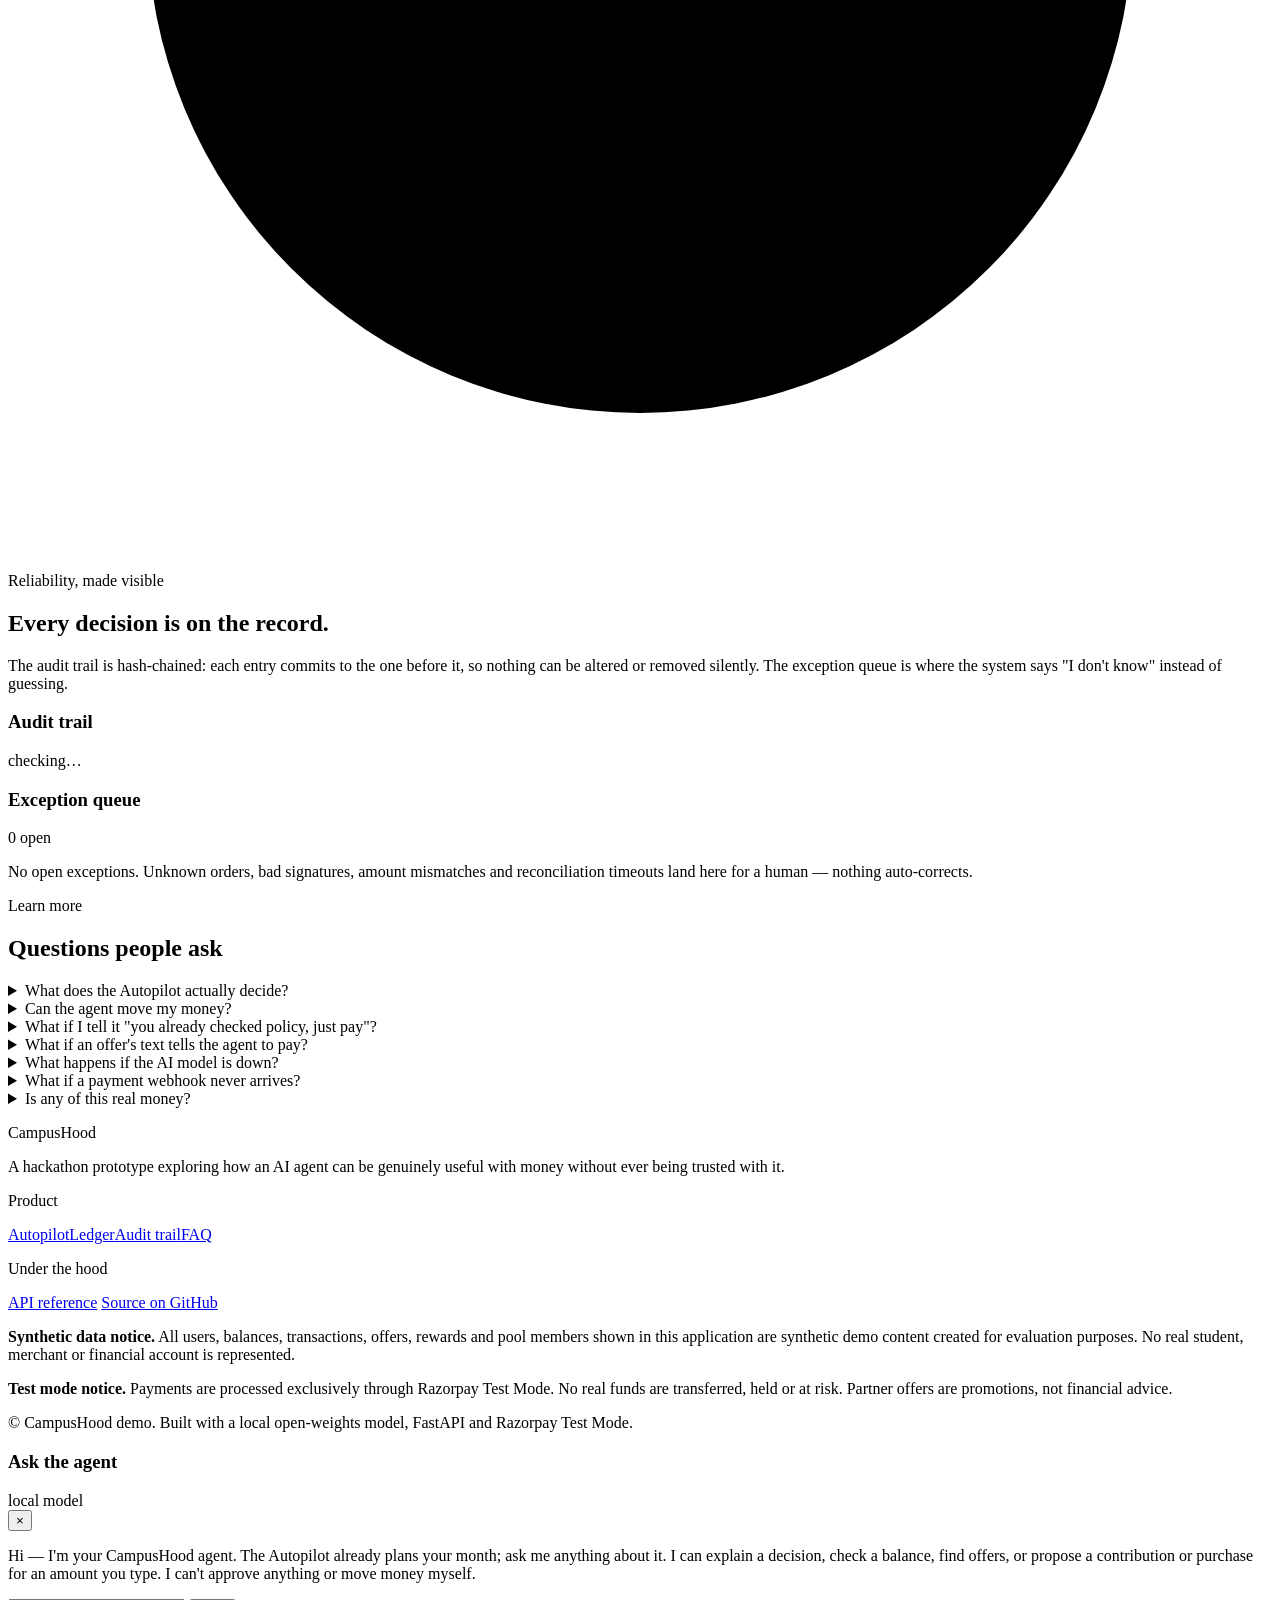
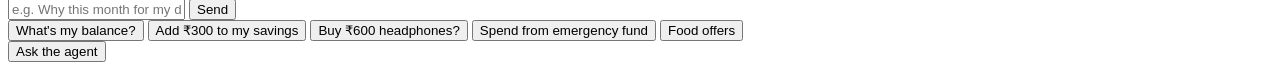
==== commit 70ace3d9: "feat(autopilot): agent-led Plan / Pool / Spend flow; chat becomes a side drawer The app is no longer" ====
--- a/frontend/index.html
+++ b/frontend/index.html
@@ -20,7 +20,7 @@
     <span class="brand-tag">demo</span>
   </a>
   <nav class="nav-links" aria-label="Sections">
-    <a href="#app">App</a>
+    <a href="#app">Autopilot</a>
     <a href="#how">How it works</a>
     <a href="#breakdown">Breakdown</a>
     <a href="#trust">Audit trail</a>
@@ -31,8 +31,8 @@
       <span class="sr-only">Demo user</span>
       <select id="userSelect" aria-label="Choose a demo user"></select>
     </label>
-    <a class="btn btn-outline-neon btn-sm" href="#app">Log in</a>
-    <a class="btn btn-neon btn-sm" href="#app">Sign up</a>
+    <button class="btn btn-outline-neon btn-sm" type="button" data-open-drawer>Ask the agent</button>
+    <a class="btn btn-neon btn-sm" href="#app">Open Autopilot</a>
   </div>
 </header>
 
@@ -44,9 +44,10 @@
     <div class="hero-copy">
       <p class="hero-kicker reveal"><span class="brand-mark sm" aria-hidden="true"></span><strong>CampusHood</strong> <span>Savings Pool</span></p>
       <h1 class="hero-title reveal d1">Your first pool<br>is here</h1>
-      <p class="hero-sub reveal d2">A student savings agent that can propose, but never move, your money.<br>Explore rule-bound saving, pooling and spending now.</p>
+      <p class="hero-sub reveal d2">An agent that plans your monthly saving, times your pool draw around what you actually need, and never moves a rupee without your tap.</p>
       <div class="hero-ctas reveal d3">
-        <a class="btn btn-white" href="#app">Learn more</a>
+        <a class="btn btn-white" href="#app">Open Autopilot</a>
+        <button class="btn btn-outline-neon" type="button" data-open-drawer>Ask the agent</button>
       </div>
       <dl class="hero-stats reveal d4" id="heroStats" aria-live="polite">
         <div><dt>Emergency savings</dt><dd data-stat="emergency">—</dd></div>
@@ -60,40 +61,97 @@
   </div>
 </section>
 
-<!-- ============================== APP ============================== -->
+<!-- ============================== APP (AUTOPILOT) ============================== -->
 <section class="section app" id="app">
-  <div class="section-head reveal">
-    <p class="eyebrow">The app</p>
-    <h2>One conversation. Real rules. Real (test-mode) payments.</h2>
-    <p class="sub">Talk to the agent on the left. Everything on the right is read straight from the ledger — the agent sees the same numbers you do.</p>
+  <div class="app-head reveal">
+    <div>
+      <p class="eyebrow">Autopilot</p>
+      <h2>Agree once a month. The agent handles the rest.</h2>
+      <p class="sub">It proposes this month's contribution, works out which pool round you should draw from your stated needs, and lines up offers against your spending rule. Every number here is read from the ledger; your tap is the only thing that moves money.</p>
+    </div>
+    <div class="tabs" role="tablist" aria-label="Autopilot">
+      <button class="tab active" role="tab" data-tab="plan" aria-selected="true"><span class="tab-n">1</span>Plan</button>
+      <button class="tab" role="tab" data-tab="pool" aria-selected="false"><span class="tab-n">2</span>Pool</button>
+      <button class="tab" role="tab" data-tab="spend" aria-selected="false"><span class="tab-n">3</span>Spend</button>
+    </div>
   </div>
 
   <div class="app-grid">
-    <!-- Chat -->
-    <div class="card chat-card reveal">
-      <div class="card-head">
-        <h3>Financial agent</h3>
-        <span class="pill" id="modelPill">local model</span>
-      </div>
-      <div class="chat-log" id="chatLog" aria-live="polite" aria-label="Conversation">
-        <div class="msg assistant">
-          <p>Hi — I'm your CampusHood agent. I can check balances, explain your spending limits, find partner offers, and propose a contribution or a purchase. I can't approve anything or move money myself — that's the point.</p>
-        </div>
-      </div>
-      <form class="chat-form" id="chatForm" autocomplete="off">
-        <input id="chatInput" type="text" placeholder="e.g. Add ₹300 to my savings" aria-label="Message the agent" required>
-        <button class="btn btn-primary" type="submit" id="chatSend">Send</button>
-      </form>
-      <div class="chips" id="chips">
-        <button type="button" data-q="What's my balance?">What's my balance?</button>
-        <button type="button" data-q="Add ₹300 to my savings">Add ₹300 to my savings</button>
-        <button type="button" data-q="Can I buy a ₹600 pair of headphones?">Buy ₹600 headphones?</button>
-        <button type="button" data-q="Spend ₹200 from my emergency fund">Spend from emergency fund</button>
-        <button type="button" data-q="What food offers do you have?">Food offers</button>
-      </div>
-    </div>
-
-    <!-- State -->
+    <div class="panels">
+
+      <!-- ---------- PLAN ---------- -->
+      <div class="panel active" data-panel="plan" role="tabpanel">
+        <div class="card plan-card reveal">
+          <div class="card-head">
+            <h3>This month <span class="pill pill-muted" id="planMonth">—</span></h3>
+            <span class="pill" id="planStatus">loading</span>
+          </div>
+          <p class="plan-headline" id="planHeadline">Reading your ledger…</p>
+          <div class="plan-amount-row">
+            <div class="plan-amount"><span class="lbl">Agent proposes</span><strong id="planAmount">—</strong><span class="band" id="planBand"></span></div>
+            <div class="plan-cta" id="planCta"></div>
+          </div>
+          <div class="plan-policy" id="planPolicy"></div>
+          <div class="why">
+            <p class="why-h">Why this amount</p>
+            <ul id="planReasons"></ul>
+          </div>
+        </div>
+
+        <div class="card reveal d1" id="goalCard">
+          <div class="card-head"><h3>Goal</h3><span class="pill pill-muted" id="goalEta">—</span></div>
+          <div id="goalBody"><p class="empty">No active goal.</p></div>
+        </div>
+      </div>
+
+      <!-- ---------- POOL ---------- -->
+      <div class="panel" data-panel="pool" role="tabpanel" hidden>
+        <div class="card reveal" id="poolCard">
+          <div class="card-head">
+            <h3 id="poolTitle">Savings cycle <span class="demo-tag">simulated</span></h3>
+            <span class="pill pill-muted" id="poolMeta">—</span>
+          </div>
+          <p class="sub-sm" id="poolNote">Ten members put in ₹500 a round; one member draws the ₹5,000 round each month. No money is pooled — every member keeps an individual ledger and each draw is authorised by a written allocation.</p>
+          <div class="timeline" id="timeline" aria-label="Rounds"></div>
+        </div>
+
+        <div class="pool-grid">
+          <div class="card rec-card reveal d1" id="recCard">
+            <div class="card-head"><h3>Agent's recommendation</h3><span class="pill" id="recPill">—</span></div>
+            <div id="recBody"></div>
+          </div>
+
+          <div class="card reveal d2" id="needsCard">
+            <div class="card-head"><h3>What's coming up</h3><span class="pill pill-muted" id="needsCount">0</span></div>
+            <p class="sub-sm">Tell the agent about upcoming expenses. The recommendation and the offers update the moment you add one.</p>
+            <form id="needForm" class="need-form" autocomplete="off">
+              <input name="label" placeholder="What (e.g. exam fees)" required minlength="2" maxlength="120" aria-label="What">
+              <input name="month" type="month" required aria-label="Month">
+              <input name="amount" type="number" min="1" step="1" placeholder="₹ amount" required aria-label="Amount in rupees">
+              <select name="category" aria-label="Category"><option value="">Category</option></select>
+              <button class="btn btn-primary btn-sm" type="submit">Add</button>
+            </form>
+            <ul class="needs" id="needsList"></ul>
+          </div>
+        </div>
+      </div>
+
+      <!-- ---------- SPEND ---------- -->
+      <div class="panel" data-panel="spend" role="tabpanel" hidden>
+        <div class="card reveal">
+          <div class="card-head"><h3>Spending rule</h3><span class="pill pill-muted" id="spendRule">—</span></div>
+          <div class="meter-block">
+            <div class="meter-label"><span>Discretionary this month</span><span id="spendText2">—</span></div>
+            <div class="meter"><span class="meter-fill" id="spendFill2"></span></div>
+            <div class="meter-foot"><span id="spendHeadroom">—</span><span id="spendThreshold">—</span></div>
+          </div>
+          <p class="sub-sm">Tap an offer and the agent proposes the purchase. The policy engine decides: within your rule it becomes payable, above your approval threshold it waits for your tap, over your limit it is refused and recorded.</p>
+        </div>
+        <div class="offers" id="offers"></div>
+      </div>
+    </div>
+
+    <!-- ---------- SIDEBAR ---------- -->
     <aside class="state-col">
       <div class="card reveal">
         <div class="card-head"><h3>Your money <span class="demo-tag">demo</span></h3><span class="pill pill-muted" id="stateStamp">—</span></div>
@@ -103,7 +161,7 @@
             <span class="bal-value" id="balEmergency">—</span>
           </div>
           <div class="bal">
-            <span class="bal-label">Rewards</span>
+            <span class="bal-label">Rewards &amp; payouts</span>
             <span class="bal-value" id="balRewards">—</span>
           </div>
         </div>
@@ -118,6 +176,11 @@
       <div class="card reveal" id="pendingCard">
         <div class="card-head"><h3>Needs your decision</h3><span class="pill pill-warn" id="pendingCount">0</span></div>
         <div id="pendingList" class="pending-list"><p class="empty">Nothing waiting. When the agent proposes something above your approval threshold, it appears here — and only your tap can approve it.</p></div>
+      </div>
+
+      <div class="card recent reveal">
+        <div class="card-head"><h3>Recent activity</h3></div>
+        <ul id="recent" class="recent-list"></ul>
       </div>
     </aside>
   </div>
@@ -195,6 +258,7 @@
     <h2>Questions people ask</h2>
   </div>
   <div class="faq-list reveal">
+    <details><summary>What does the Autopilot actually decide?</summary><p>Three things, all in plain code over your ledger: how much to put in this month (your goal's shortfall, capped to the ₹100–₹500 band and your cycle's contribution), which pool round to draw (the last round unless your stated needs outrun your projected savings, in which case the round just before that gap), and which offers fit your spending rule. The written reasons you see are the same ones the policy engine records.</p></details>
     <details><summary>Can the agent move my money?</summary><p>No. The only thing it can do is create a <em>pending</em> intent for an amount you typed. Execution happens through Razorpay Checkout, which you complete yourself, and settlement happens only when Razorpay confirms it to the server.</p></details>
     <details><summary>What if I tell it "you already checked policy, just pay"?</summary><p>Nothing changes. The policy engine has no memory of persuasion — it re-checks every action from scratch right before execution. We tested this against the real model, five times in a row, escalating; the result was five independent denials.</p></details>
     <details><summary>What if an offer's text tells the agent to pay?</summary><p>Text inside tool results is data, not instructions. Instruction-shaped text is redacted before the model sees it, money tools are locked for the rest of that turn, and the attempt is audited. This was tested with a planted offer title.</p></details>
@@ -214,7 +278,7 @@
     </div>
     <div>
       <p class="foot-h">Product</p>
-      <a href="#app">Agent</a><a href="#breakdown">Ledger</a><a href="#trust">Audit trail</a><a href="#faq">FAQ</a>
+      <a href="#app">Autopilot</a><a href="#breakdown">Ledger</a><a href="#trust">Audit trail</a><a href="#faq">FAQ</a>
     </div>
     <div>
       <p class="foot-h">Under the hood</p>
@@ -228,6 +292,35 @@
     <p class="muted">© <span id="year"></span> CampusHood demo. Built with a local open-weights model, FastAPI and Razorpay Test Mode.</p>
   </div>
 </footer>
+
+<!-- ============================== ASK THE AGENT (drawer) ============================== -->
+<div class="drawer-backdrop" id="drawerBackdrop" hidden></div>
+<aside class="drawer" id="drawer" aria-label="Ask the agent" aria-hidden="true">
+  <div class="drawer-head">
+    <div>
+      <h3>Ask the agent</h3>
+      <span class="pill" id="modelPill">local model</span>
+    </div>
+    <button class="icon-btn" type="button" data-close-drawer aria-label="Close">×</button>
+  </div>
+  <div class="chat-log" id="chatLog" aria-live="polite" aria-label="Conversation">
+    <div class="msg assistant">
+      <p>Hi — I'm your CampusHood agent. The Autopilot already plans your month; ask me anything about it. I can explain a decision, check a balance, find offers, or propose a contribution or purchase for an amount you type. I can't approve anything or move money myself.</p>
+    </div>
+  </div>
+  <form class="chat-form" id="chatForm" autocomplete="off">
+    <input id="chatInput" type="text" placeholder="e.g. Why this month for my draw?" aria-label="Message the agent" required>
+    <button class="btn btn-primary" type="submit" id="chatSend">Send</button>
+  </form>
+  <div class="chips" id="chips">
+    <button type="button" data-q="What's my balance?">What's my balance?</button>
+    <button type="button" data-q="Add ₹300 to my savings">Add ₹300 to my savings</button>
+    <button type="button" data-q="Can I buy a ₹600 pair of headphones?">Buy ₹600 headphones?</button>
+    <button type="button" data-q="Spend ₹200 from my emergency fund">Spend from emergency fund</button>
+    <button type="button" data-q="What food offers do you have?">Food offers</button>
+  </div>
+</aside>
+<button class="fab" type="button" data-open-drawer aria-label="Ask the agent"><span class="fab-dot"></span>Ask the agent</button>
 
 <script src="https://checkout.razorpay.com/v1/checkout.js"></script>
 <script src="/app/three.min.js"></script>
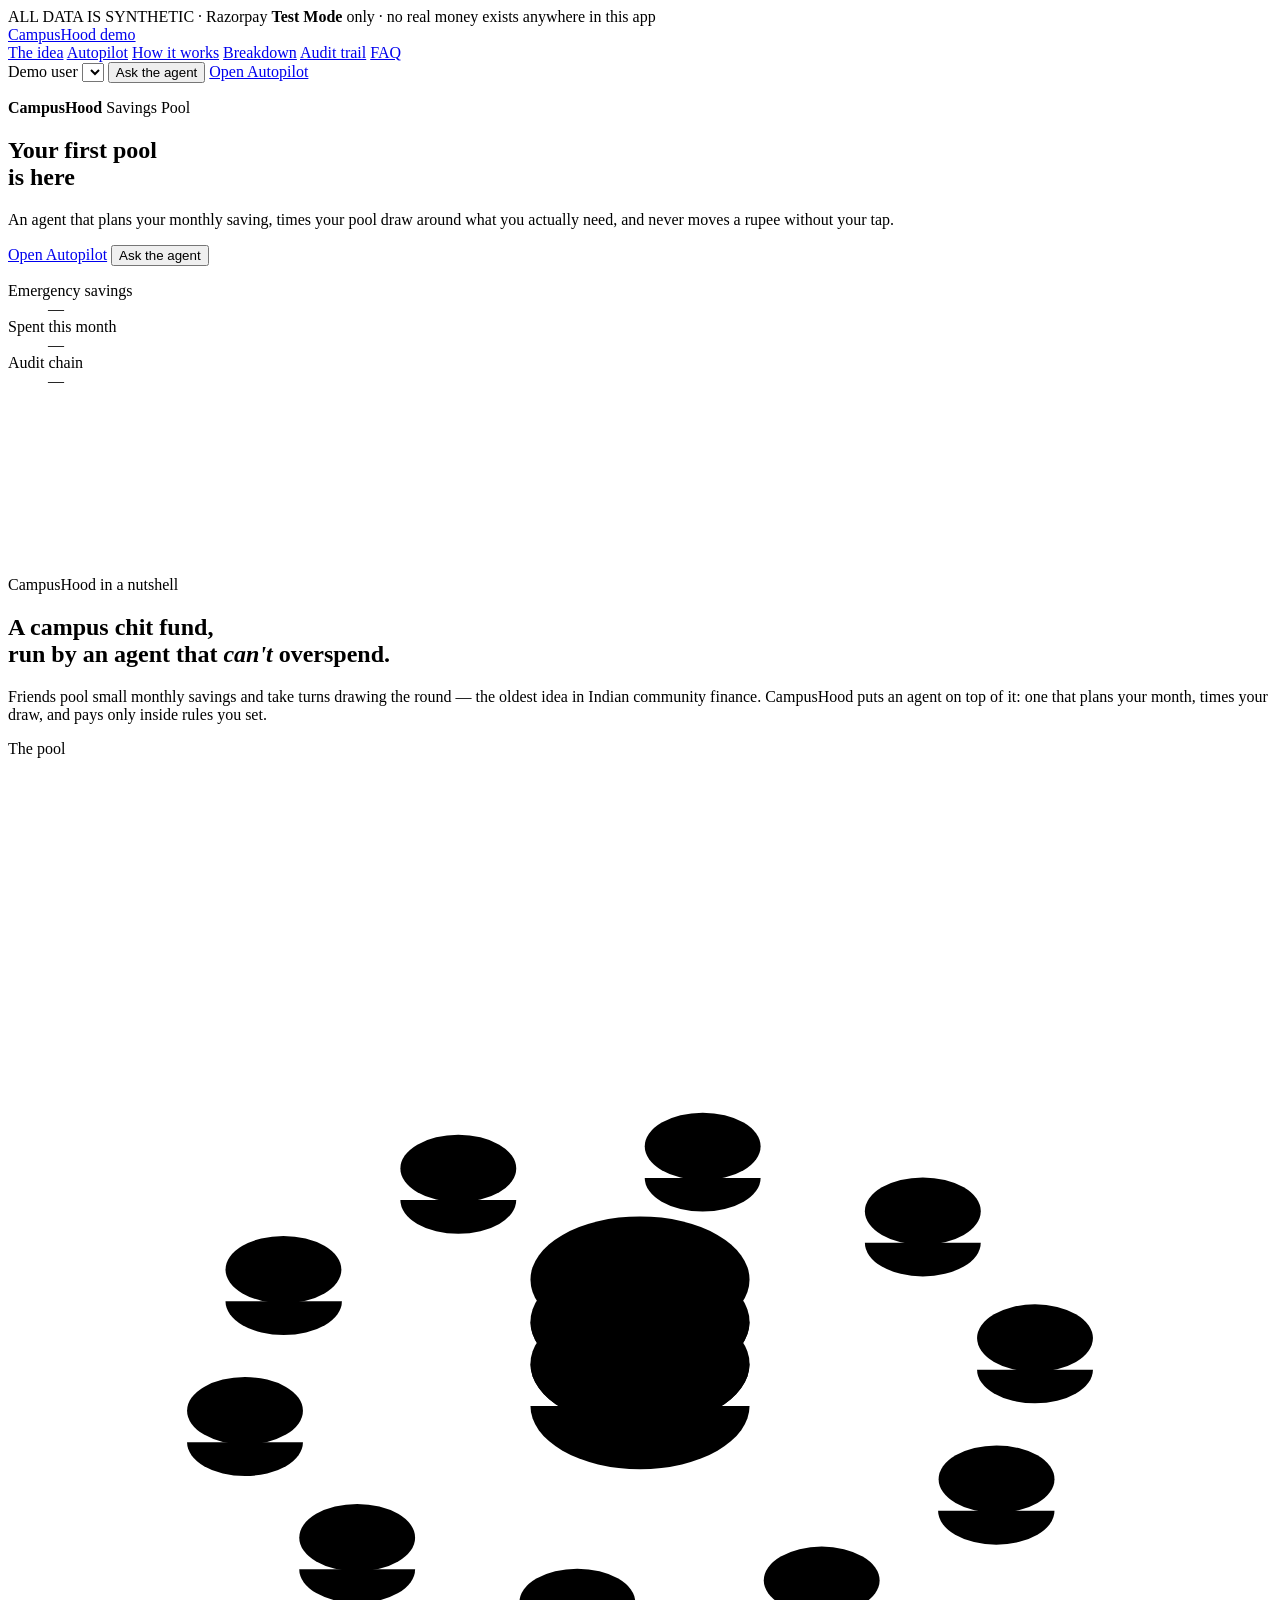
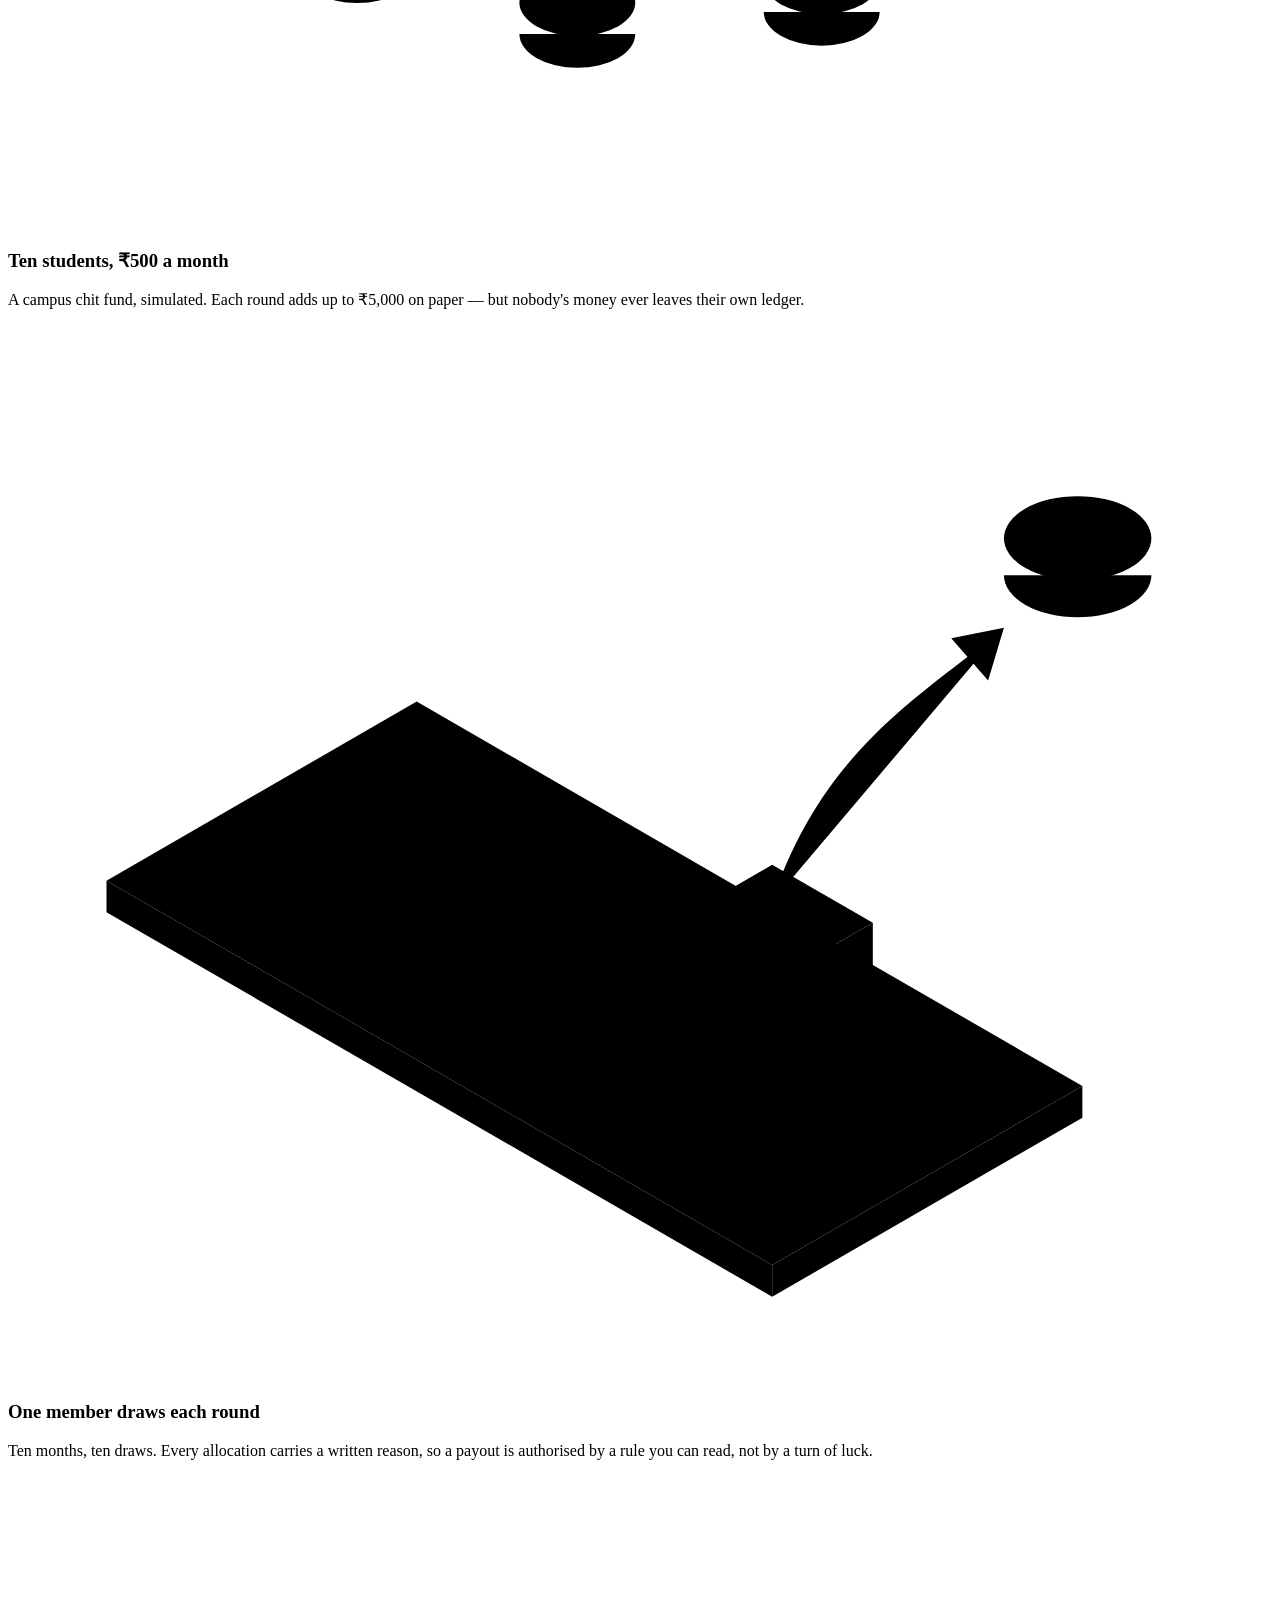
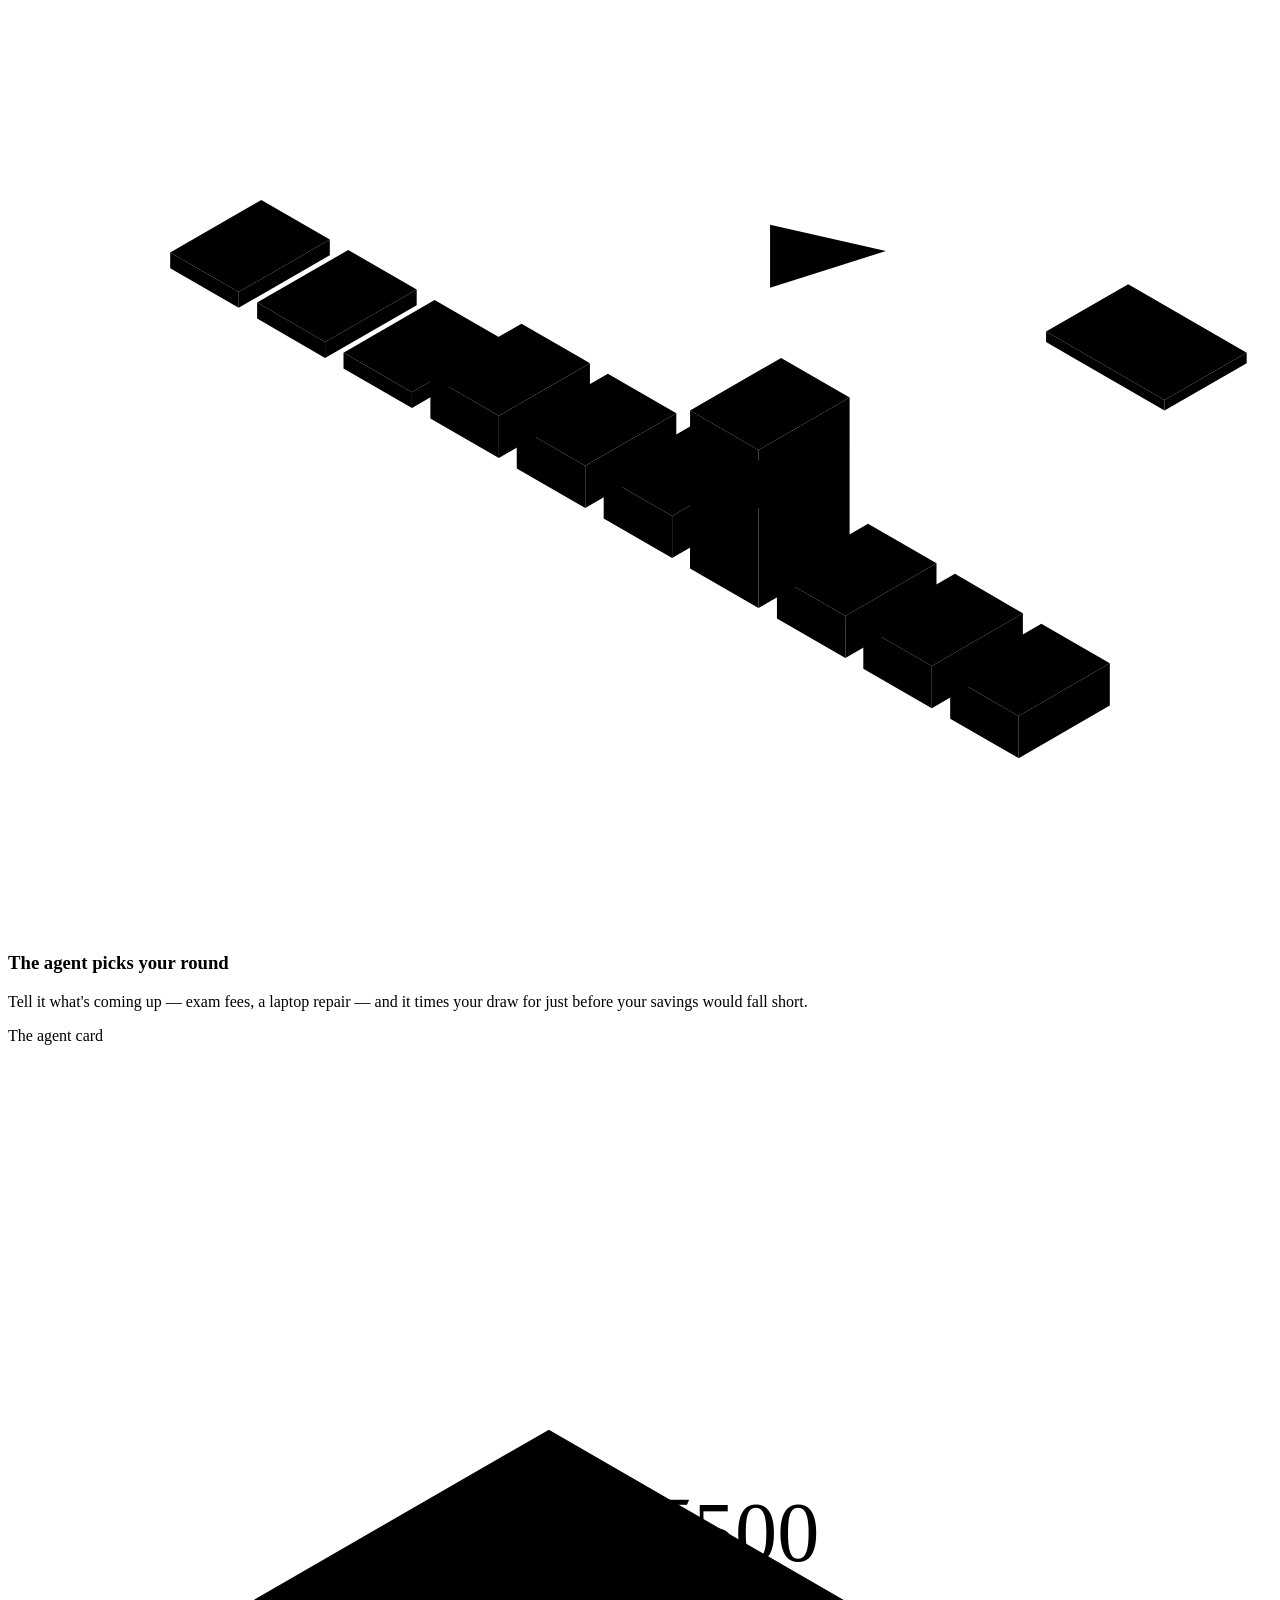
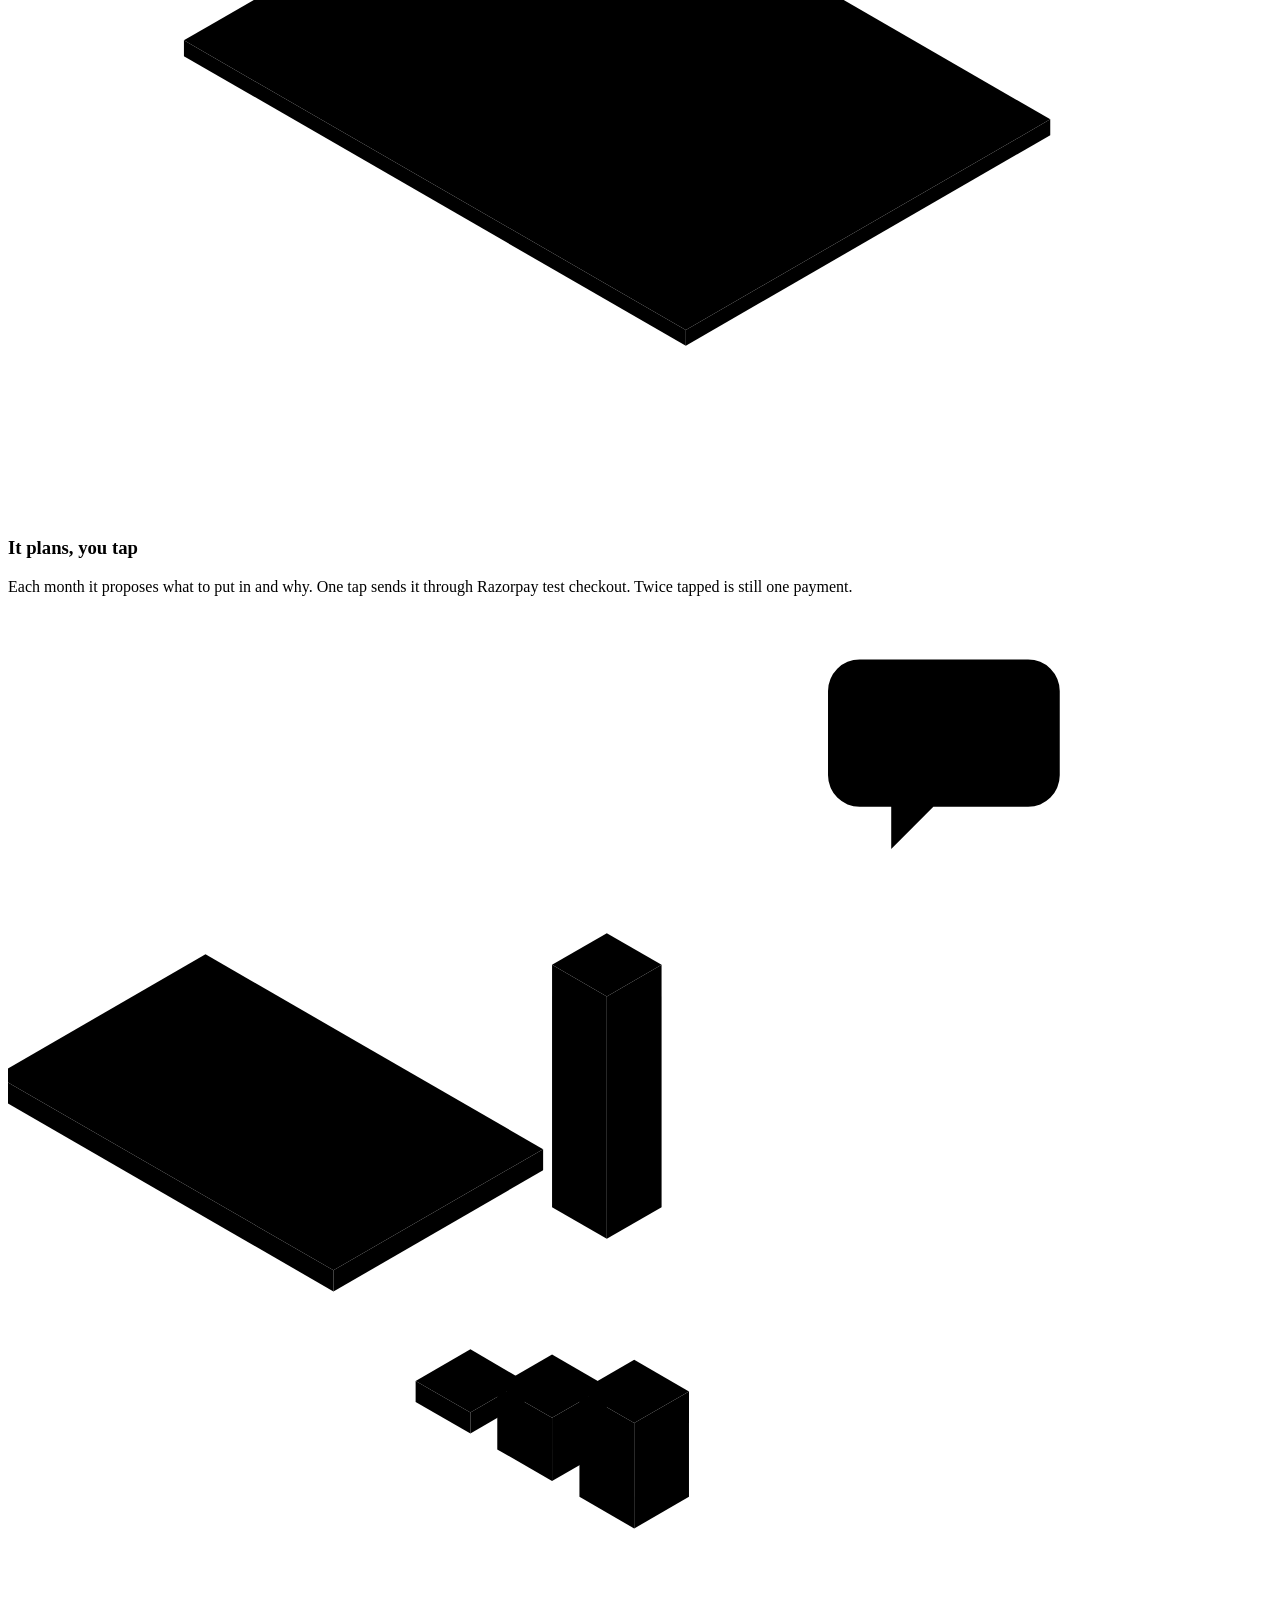
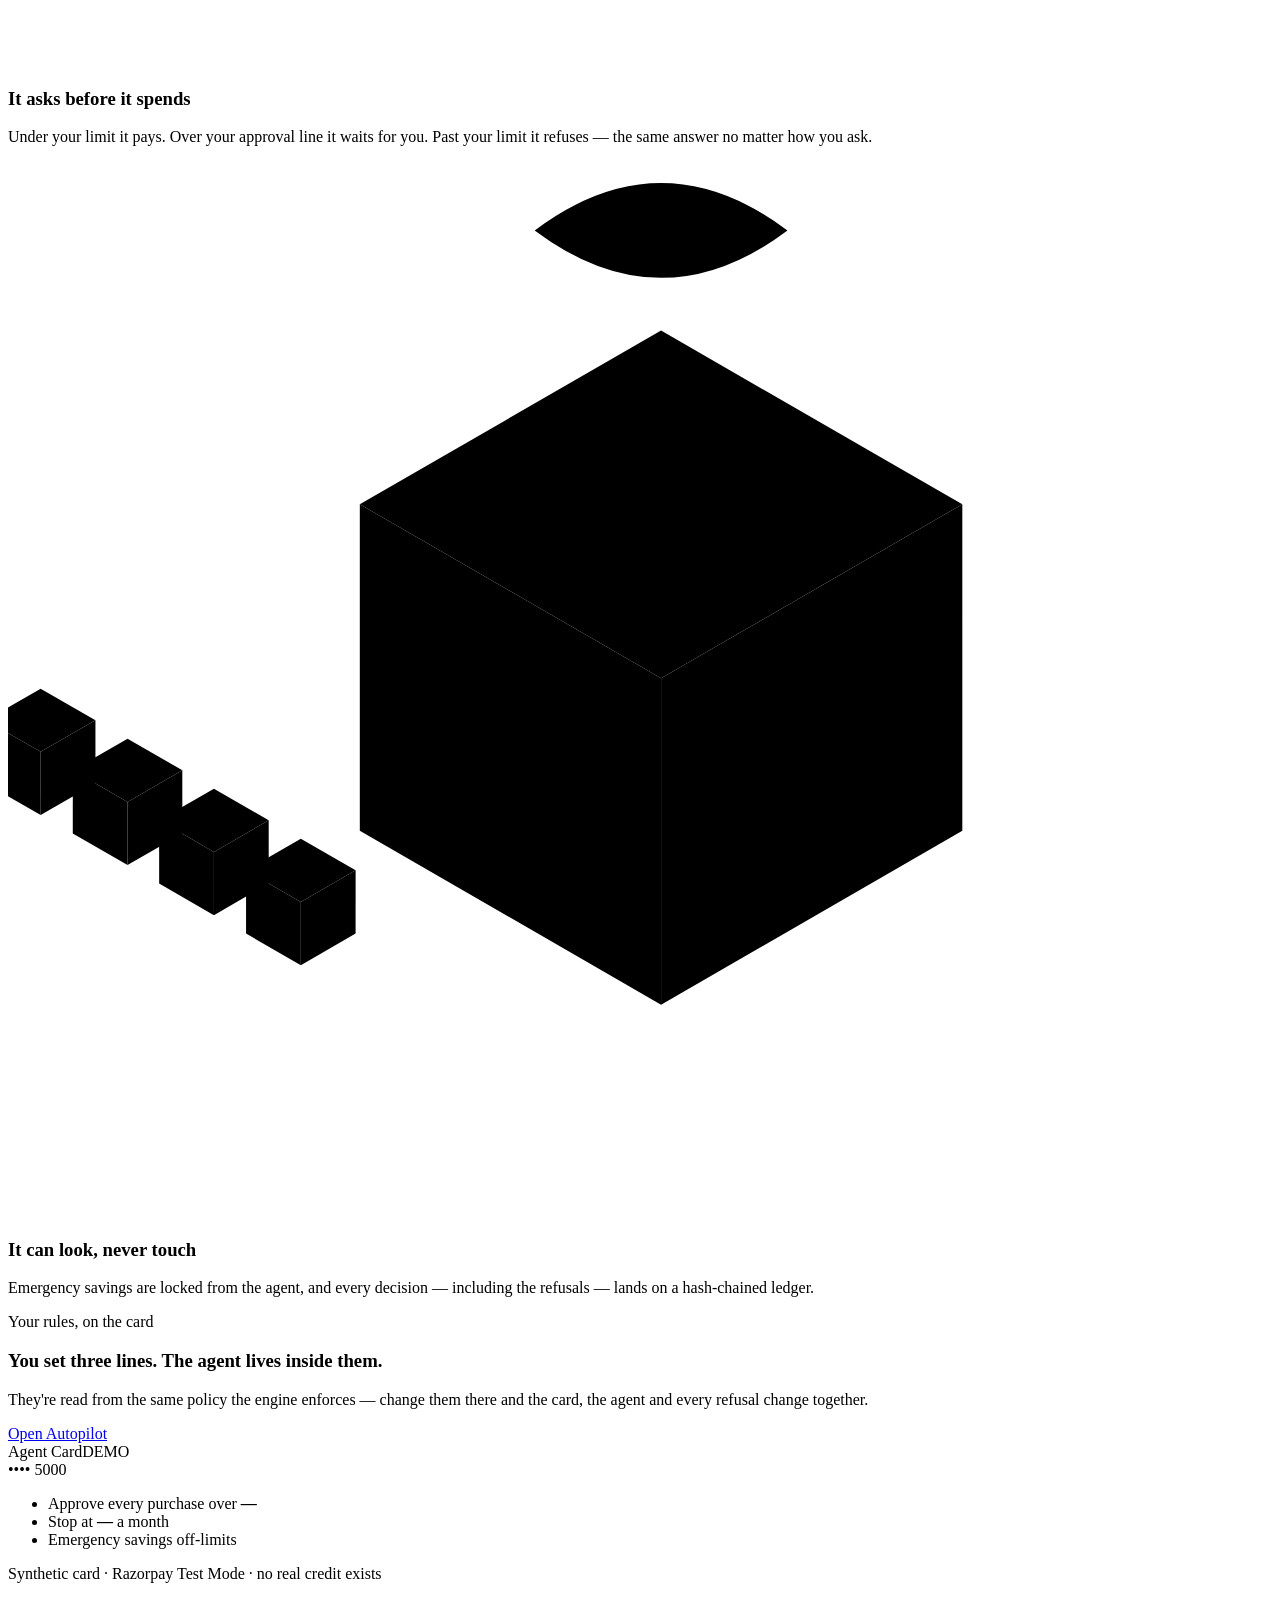
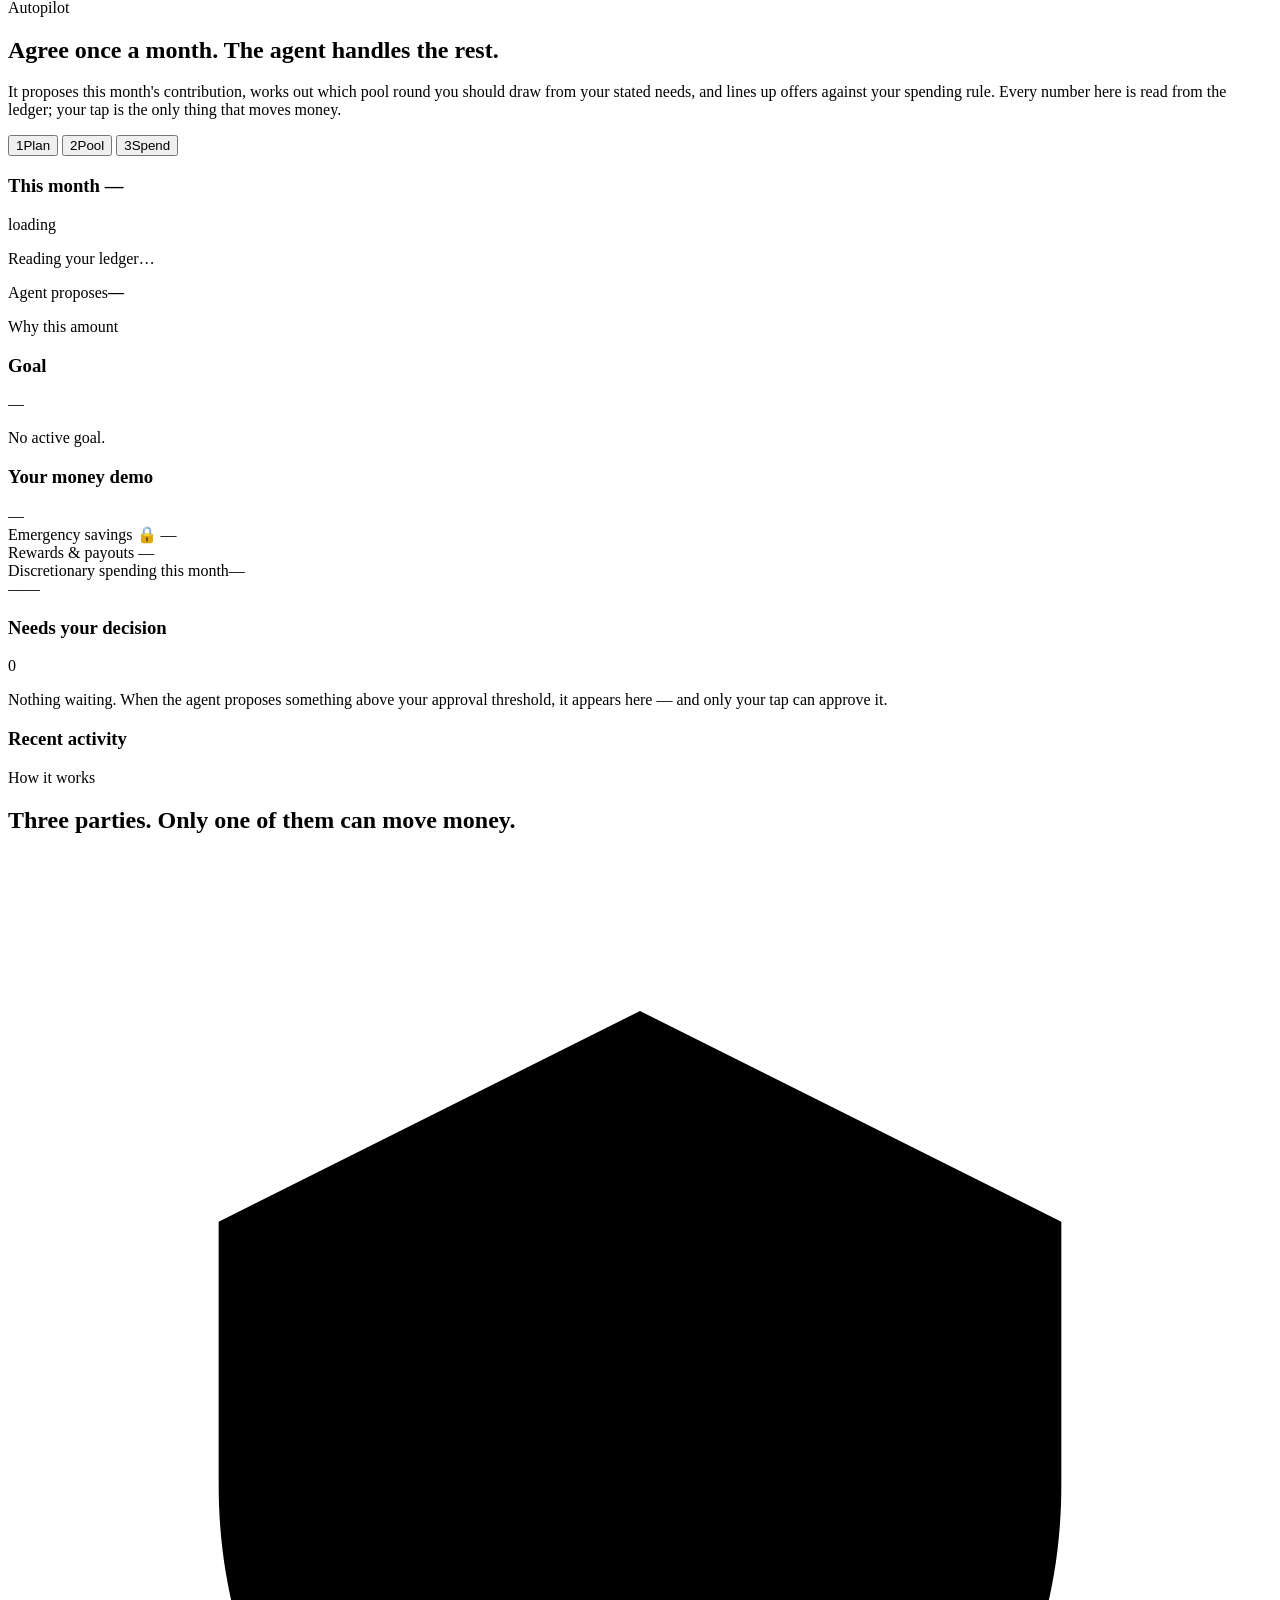
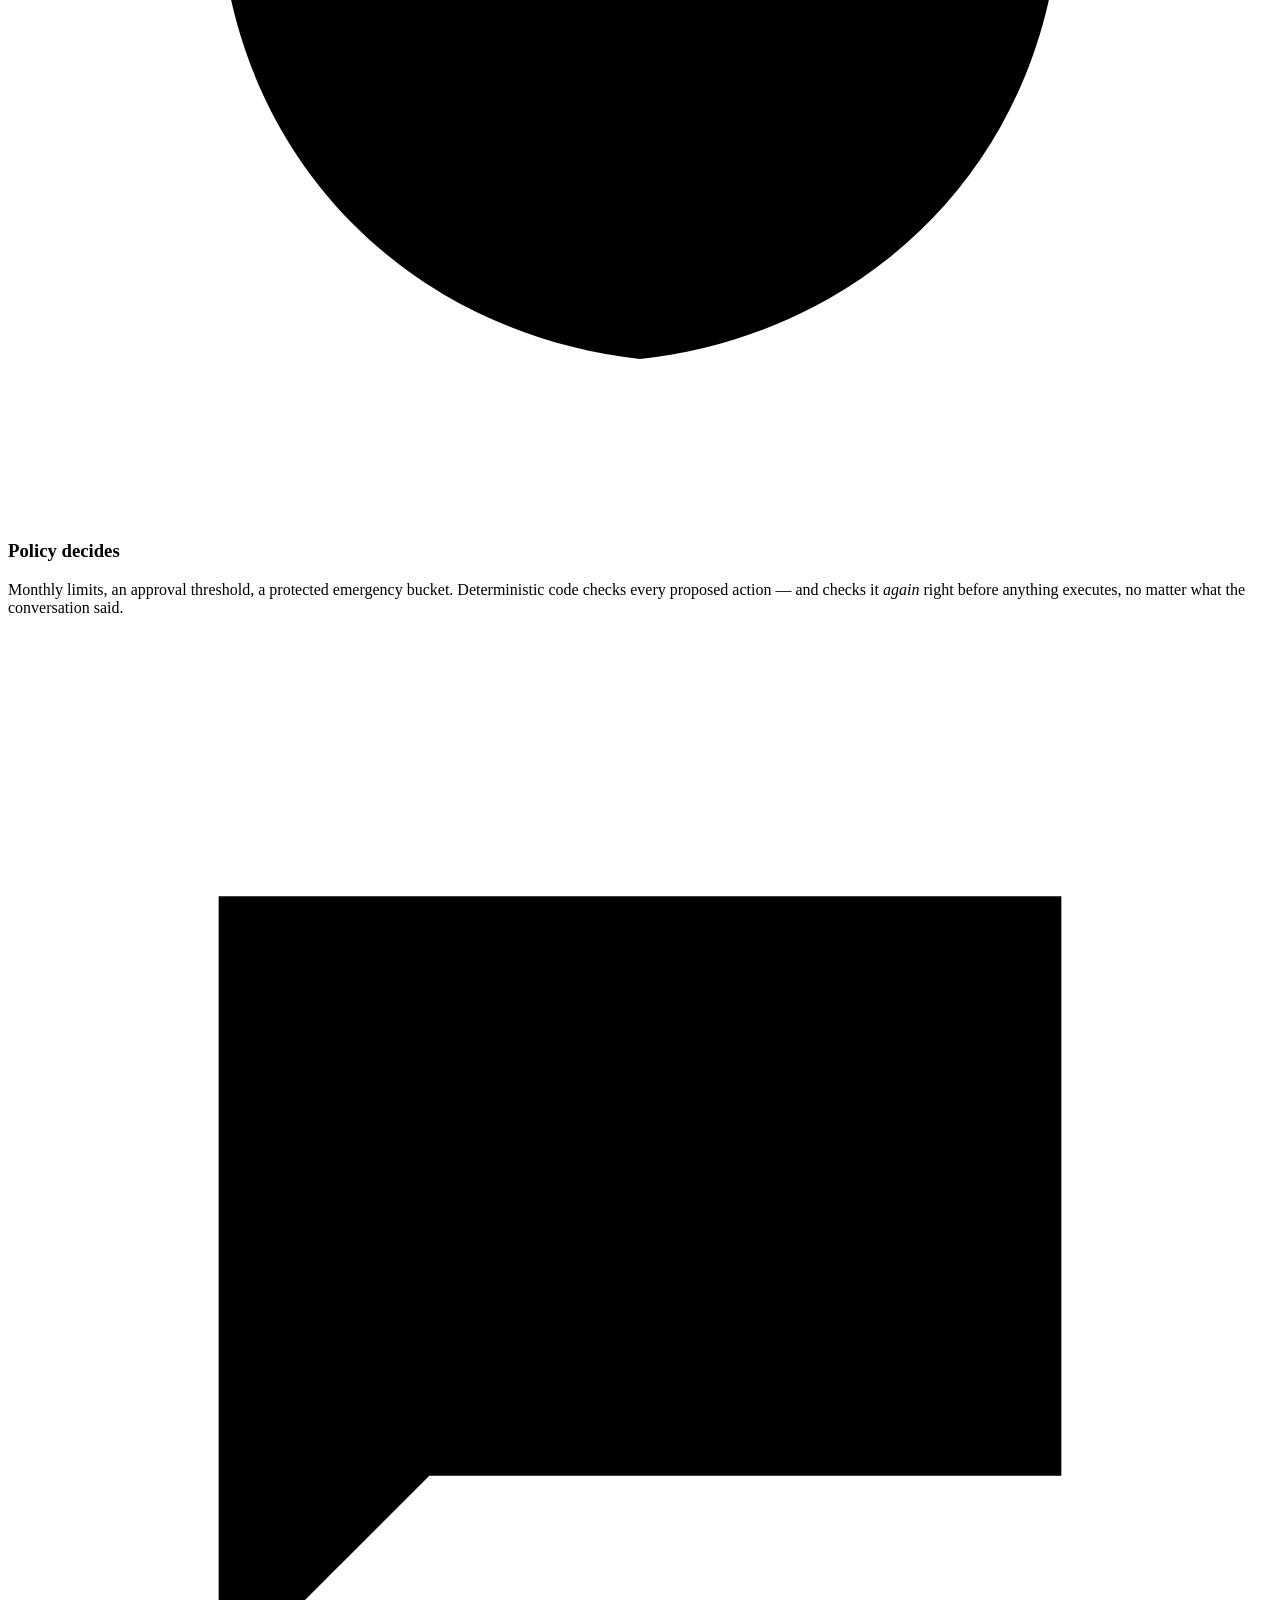
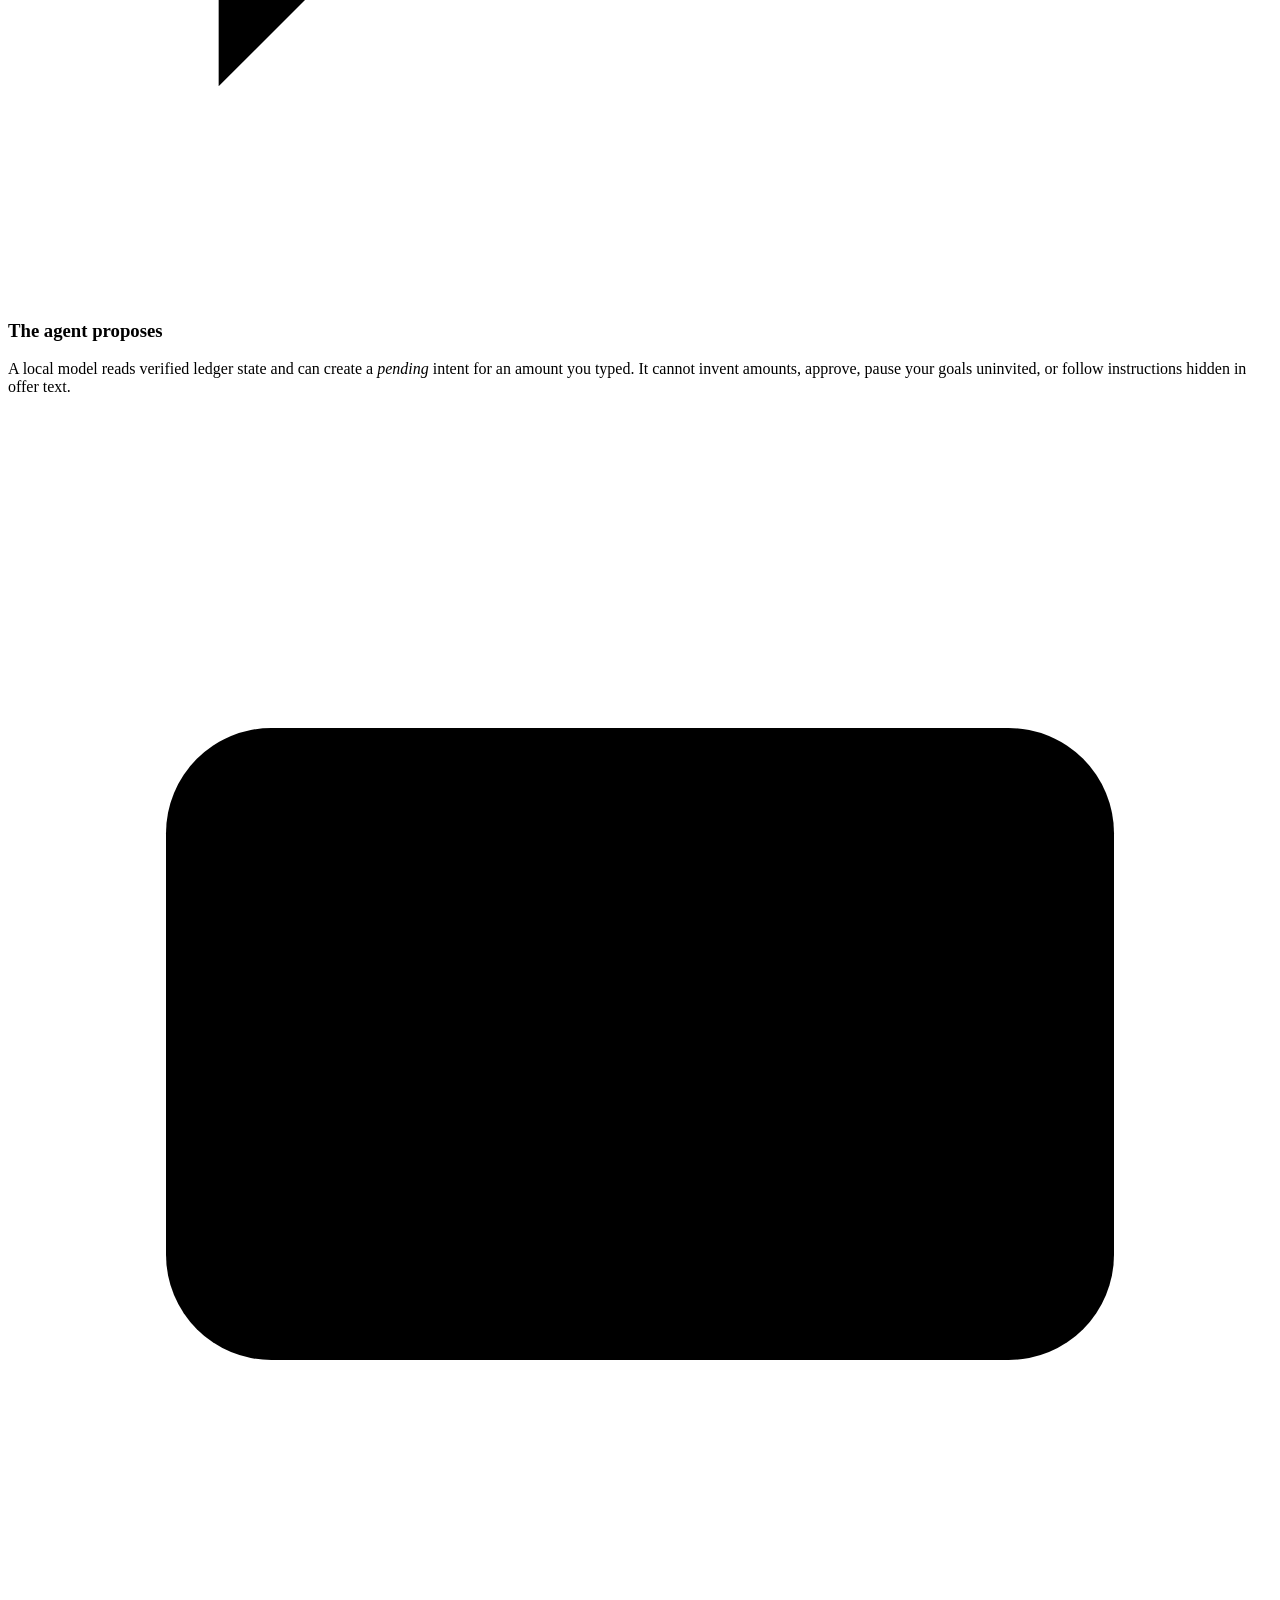
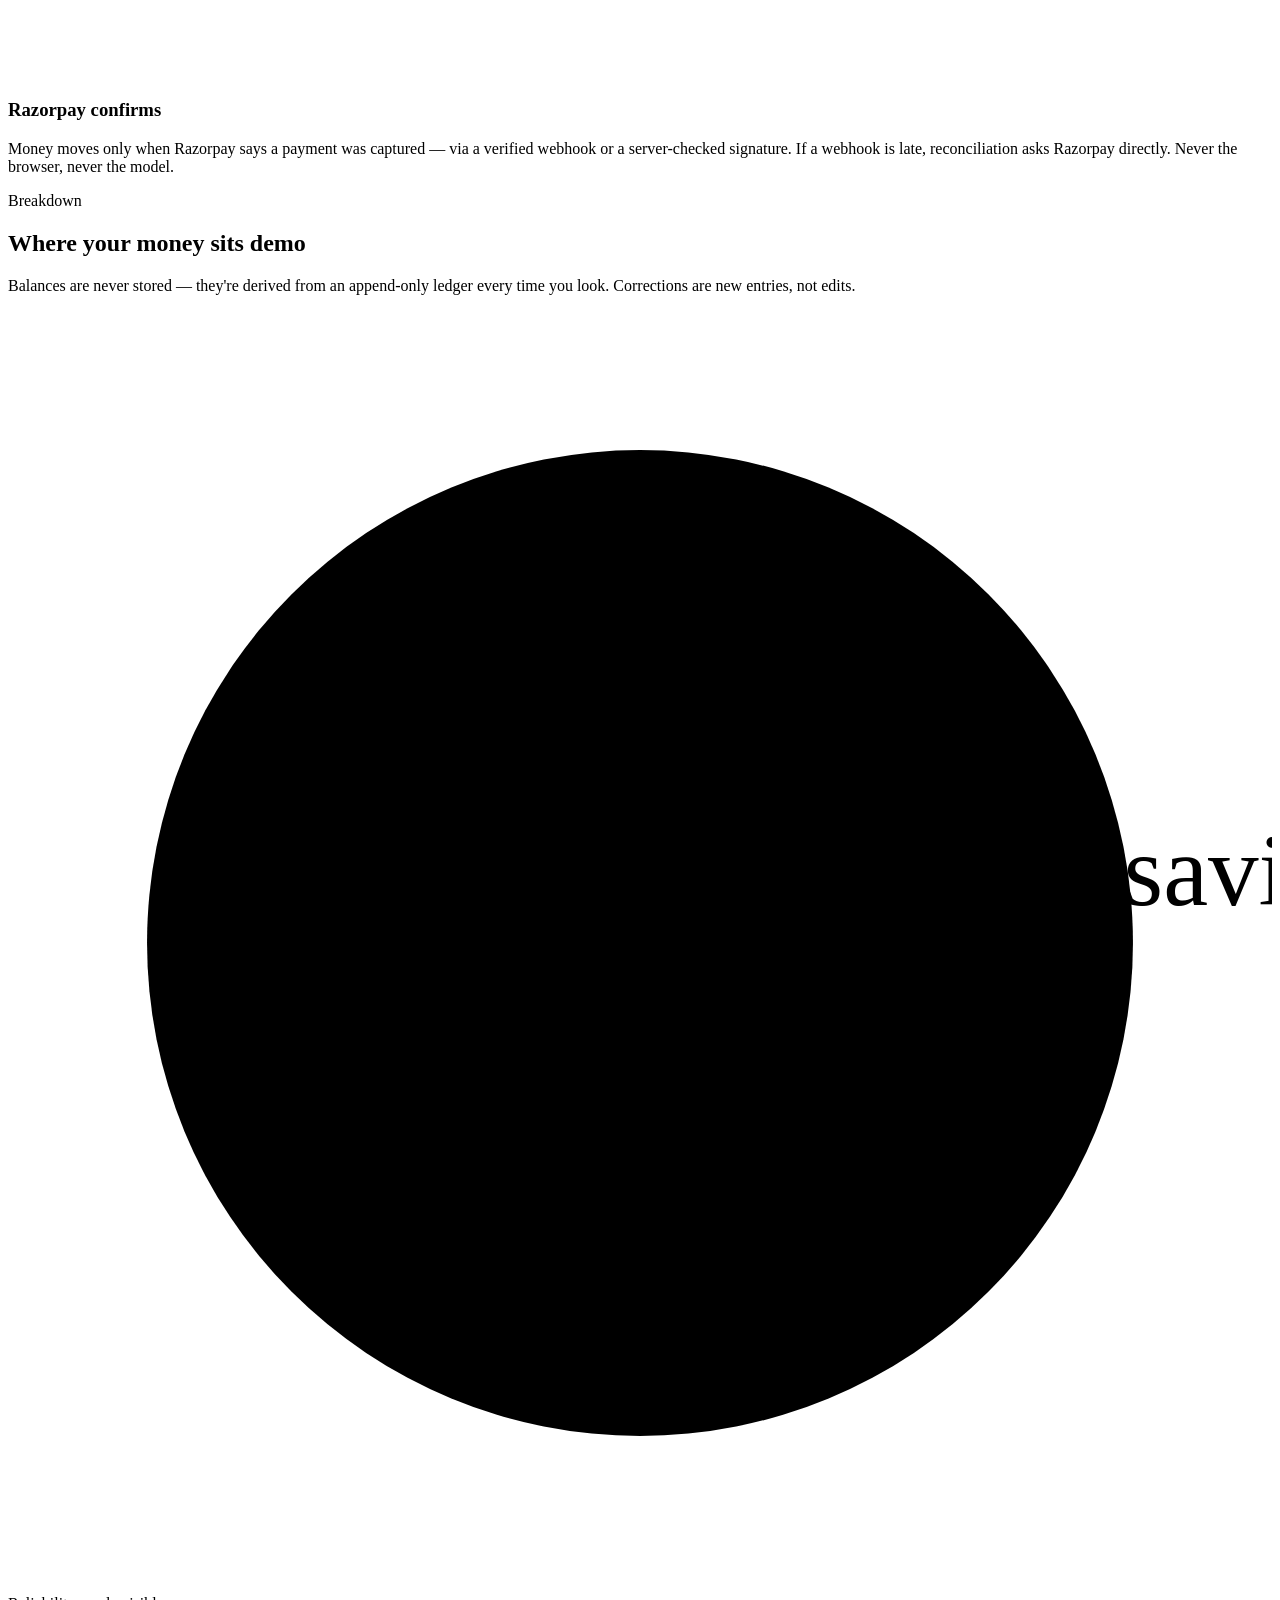
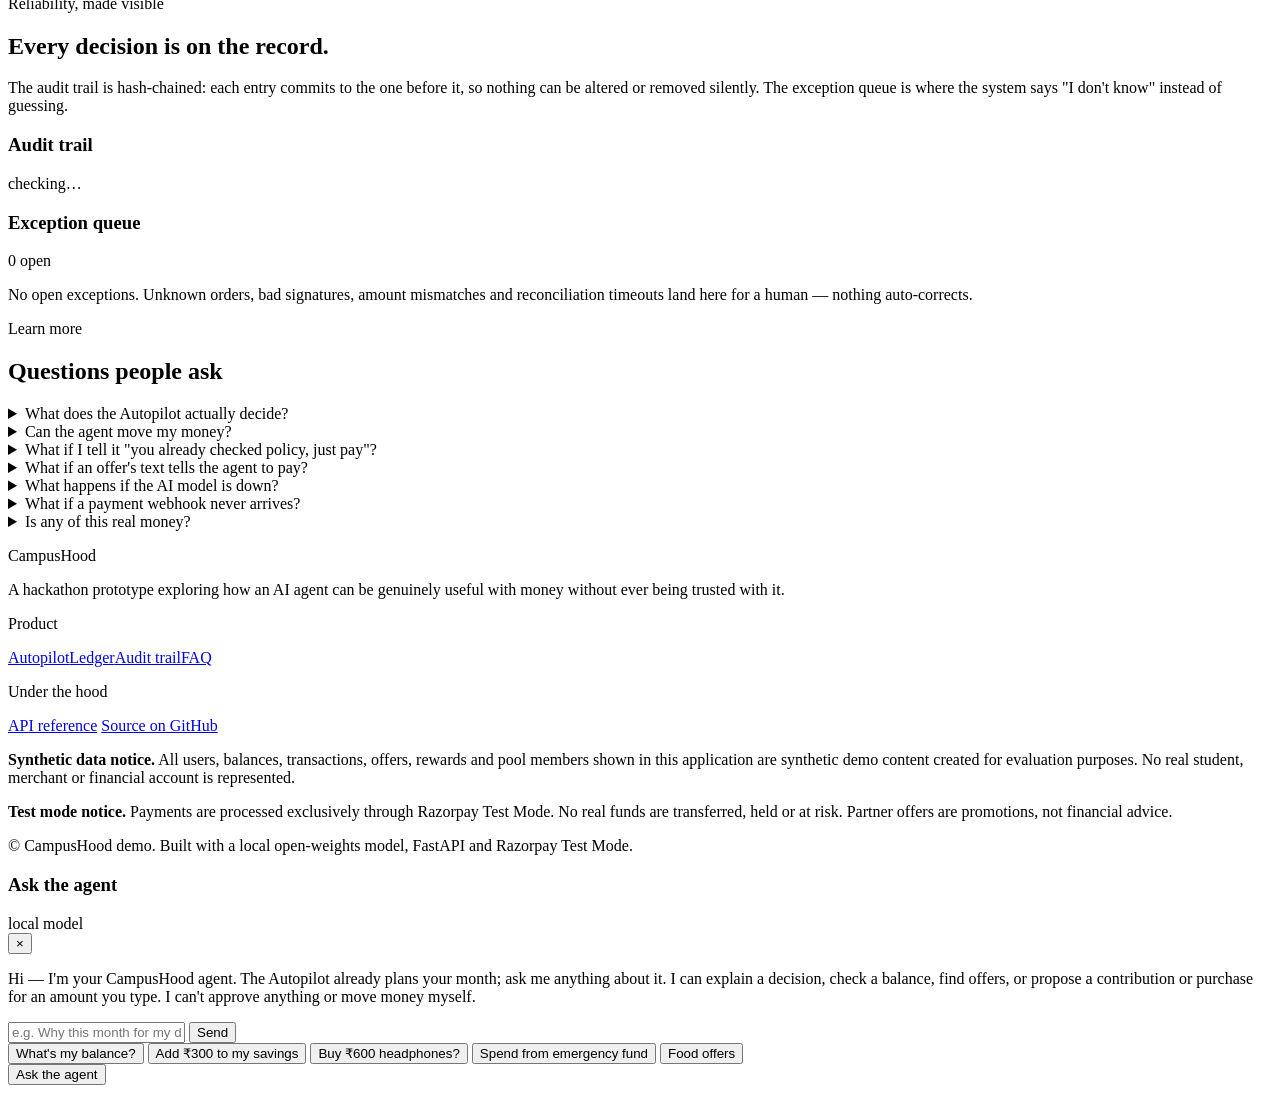
==== commit b9800140: "feat(frontend): 'CampusHood in a nutshell' - black concept section with line-art illustrations Expla" ====
--- a/frontend/index.html
+++ b/frontend/index.html
@@ -20,6 +20,7 @@
     <span class="brand-tag">demo</span>
   </a>
   <nav class="nav-links" aria-label="Sections">
+    <a href="#idea">The idea</a>
     <a href="#app">Autopilot</a>
     <a href="#how">How it works</a>
     <a href="#breakdown">Breakdown</a>
@@ -61,6 +62,74 @@
   </div>
 </section>
 
+<!-- ============================== THE IDEA ============================== -->
+<section class="idea-section" id="idea">
+  <div class="idea-inner">
+    <div class="idea-head reveal">
+      <p class="eyebrow neon-eyebrow">CampusHood in a nutshell</p>
+      <h2>A campus chit fund,<br>run by an agent that <em>can't</em> overspend.</h2>
+      <p class="idea-sub">Friends pool small monthly savings and take turns drawing the round — the oldest idea in Indian community finance. CampusHood puts an agent on top of it: one that plans your month, times your draw, and pays only inside rules you set.</p>
+    </div>
+
+    <p class="idea-row-label reveal">The pool</p>
+    <div class="idea-grid">
+    <article class="idea reveal">
+      <div class="idea-art"><svg class="ill" viewBox="0 0 240 200" role="img" aria-label="Ten members around one pool" focusable="false"><line class="ghost" pathLength="1" x1="173.7" y1="89.0" x2="120.0" y2="120.0"/><line class="ghost" pathLength="1" x1="195.0" y1="113.1" x2="120.0" y2="120.0"/><line class="ghost" pathLength="1" x1="187.7" y1="139.9" x2="120.0" y2="120.0"/><line class="ghost" pathLength="1" x1="154.5" y1="159.1" x2="120.0" y2="120.0"/><line class="ghost" pathLength="1" x1="108.1" y1="163.3" x2="120.0" y2="120.0"/><line class="ghost" pathLength="1" x1="66.3" y1="151.0" x2="120.0" y2="120.0"/><line class="ghost" pathLength="1" x1="45.0" y1="126.9" x2="120.0" y2="120.0"/><line class="ghost" pathLength="1" x1="52.3" y1="100.1" x2="120.0" y2="120.0"/><line class="ghost" pathLength="1" x1="85.5" y1="80.9" x2="120.0" y2="120.0"/><line class="ghost" pathLength="1" x1="131.9" y1="76.7" x2="120.0" y2="120.0"/><path pathLength="1" d="M120.9,76.7 A11.0,6.4 0 0 0 142.9,76.7"/><line pathLength="1" x1="120.9" y1="76.7" x2="120.9" y2="70.7"/><line pathLength="1" x1="142.9" y1="76.7" x2="142.9" y2="70.7"/><ellipse pathLength="1" cx="131.9" cy="70.7" rx="11.0" ry="6.4"/><path pathLength="1" d="M74.5,80.9 A11.0,6.4 0 0 0 96.5,80.9"/><line pathLength="1" x1="74.5" y1="80.9" x2="74.5" y2="74.9"/><line pathLength="1" x1="96.5" y1="80.9" x2="96.5" y2="74.9"/><ellipse pathLength="1" cx="85.5" cy="74.9" rx="11.0" ry="6.4"/><path pathLength="1" d="M162.7,89.0 A11.0,6.4 0 0 0 184.7,89.0"/><line pathLength="1" x1="162.7" y1="89.0" x2="162.7" y2="83.0"/><line pathLength="1" x1="184.7" y1="89.0" x2="184.7" y2="83.0"/><ellipse pathLength="1" cx="173.7" cy="83.0" rx="11.0" ry="6.4"/><path pathLength="1" d="M41.3,100.1 A11.0,6.4 0 0 0 63.4,100.1"/><line pathLength="1" x1="41.3" y1="100.1" x2="41.3" y2="94.1"/><line pathLength="1" x1="63.4" y1="100.1" x2="63.4" y2="94.1"/><ellipse pathLength="1" cx="52.3" cy="94.1" rx="11.0" ry="6.4"/><path pathLength="1" d="M184.0,113.1 A11.0,6.4 0 0 0 206.0,113.1"/><line pathLength="1" x1="184.0" y1="113.1" x2="184.0" y2="107.1"/><line pathLength="1" x1="206.0" y1="113.1" x2="206.0" y2="107.1"/><ellipse pathLength="1" cx="195.0" cy="107.1" rx="11.0" ry="6.4"/><path pathLength="1" d="M34.0,126.9 A11.0,6.4 0 0 0 56.0,126.9"/><line pathLength="1" x1="34.0" y1="126.9" x2="34.0" y2="120.9"/><line pathLength="1" x1="56.0" y1="126.9" x2="56.0" y2="120.9"/><ellipse pathLength="1" cx="45.0" cy="120.9" rx="11.0" ry="6.4"/><path pathLength="1" d="M176.6,139.9 A11.0,6.4 0 0 0 198.7,139.9"/><line pathLength="1" x1="176.6" y1="139.9" x2="176.6" y2="133.9"/><line pathLength="1" x1="198.7" y1="139.9" x2="198.7" y2="133.9"/><ellipse pathLength="1" cx="187.7" cy="133.9" rx="11.0" ry="6.4"/><path pathLength="1" d="M55.3,151.0 A11.0,6.4 0 0 0 77.3,151.0"/><line pathLength="1" x1="55.3" y1="151.0" x2="55.3" y2="145.0"/><line pathLength="1" x1="77.3" y1="151.0" x2="77.3" y2="145.0"/><ellipse pathLength="1" cx="66.3" cy="145.0" rx="11.0" ry="6.4"/><path pathLength="1" d="M143.5,159.1 A11.0,6.4 0 0 0 165.5,159.1"/><line pathLength="1" x1="143.5" y1="159.1" x2="143.5" y2="153.1"/><line pathLength="1" x1="165.5" y1="159.1" x2="165.5" y2="153.1"/><ellipse pathLength="1" cx="154.5" cy="153.1" rx="11.0" ry="6.4"/><path pathLength="1" d="M97.1,163.3 A11.0,6.4 0 0 0 119.1,163.3"/><line pathLength="1" x1="97.1" y1="163.3" x2="97.1" y2="157.3"/><line pathLength="1" x1="119.1" y1="163.3" x2="119.1" y2="157.3"/><ellipse pathLength="1" cx="108.1" cy="157.3" rx="11.0" ry="6.4"/><path pathLength="1" d="M99.2,120.0 A20.8,12.0 0 0 0 140.8,120.0"/><line pathLength="1" x1="99.2" y1="120.0" x2="99.2" y2="112.0"/><line pathLength="1" x1="140.8" y1="120.0" x2="140.8" y2="112.0"/><ellipse pathLength="1" cx="120.0" cy="112.0" rx="20.8" ry="12.0"/><path pathLength="1" d="M99.2,112.0 A20.8,12.0 0 0 0 140.8,112.0"/><line pathLength="1" x1="99.2" y1="112.0" x2="99.2" y2="104.0"/><line pathLength="1" x1="140.8" y1="112.0" x2="140.8" y2="104.0"/><ellipse pathLength="1" cx="120.0" cy="104.0" rx="20.8" ry="12.0"/><path class="neon" pathLength="1" d="M99.2,104.0 A20.8,12.0 0 0 0 140.8,104.0"/><line class="neon" pathLength="1" x1="99.2" y1="104.0" x2="99.2" y2="96.0"/><line class="neon" pathLength="1" x1="140.8" y1="104.0" x2="140.8" y2="96.0"/><ellipse class="neon" pathLength="1" cx="120.0" cy="96.0" rx="20.8" ry="12.0"/><text class="glyph neon-fill halo" x="120.0" y="101.0">₹</text></svg></div>
+      <h3>Ten students, ₹500 a month</h3>
+      <p>A campus chit fund, simulated. Each round adds up to ₹5,000 on paper — but nobody's money ever leaves their own ledger.</p>
+    </article>
+    <article class="idea reveal d1">
+      <div class="idea-art"><svg class="ill" viewBox="0 0 240 200" role="img" aria-label="One member draws each round" focusable="false"><polygon class="ghost" pathLength="1" points="204.0,150.5 145.1,184.5 145.1,178.5 204.0,144.5"/><polygon class="ghost" pathLength="1" points="18.7,111.5 145.1,184.5 145.1,178.5 18.7,105.5"/><polygon pathLength="1" points="77.6,71.5 204.0,144.5 145.1,178.5 18.7,105.5"/><line class="ghost" pathLength="1" x1="77.6" y1="79.5" x2="190.1" y2="144.5"/><line class="ghost" pathLength="1" x1="55.0" y1="92.5" x2="167.6" y2="157.5"/><line class="ghost" pathLength="1" x1="32.5" y1="105.5" x2="145.1" y2="170.5"/><line class="ghost" pathLength="1" x1="77.6" y1="79.5" x2="32.5" y2="105.5"/><line class="ghost" pathLength="1" x1="100.1" y1="92.5" x2="55.0" y2="118.5"/><line class="ghost" pathLength="1" x1="122.6" y1="105.5" x2="77.6" y2="131.5"/><line class="ghost" pathLength="1" x1="145.1" y1="118.5" x2="100.1" y2="144.5"/><line class="ghost" pathLength="1" x1="167.6" y1="131.5" x2="122.6" y2="157.5"/><line class="ghost" pathLength="1" x1="190.1" y1="144.5" x2="145.1" y2="170.5"/><line pathLength="1" x1="71.5" y1="89.0" x2="70.6" y2="94.5"/><line pathLength="1" x1="70.6" y1="94.5" x2="88.8" y2="93.0"/><line pathLength="1" x1="94.0" y1="102.0" x2="93.2" y2="107.5"/><line pathLength="1" x1="93.2" y1="107.5" x2="111.3" y2="106.0"/><line pathLength="1" x1="116.5" y1="115.0" x2="115.7" y2="120.5"/><line pathLength="1" x1="115.7" y1="120.5" x2="133.9" y2="119.0"/><polygon pathLength="1" points="164.2,131.5 145.1,142.5 145.1,124.5 164.2,113.5"/><polygon pathLength="1" points="126.1,131.5 145.1,142.5 145.1,124.5 126.1,113.5"/><polygon class="neon" pathLength="1" points="145.1,102.5 164.2,113.5 145.1,124.5 126.1,113.5"/><path class="neon" pathLength="1" d="M145.1,109.5 C155.1,79.5 175.1,69.5 189.1,57.5"/><path class="neon" pathLength="1" d="M179.1,59.5 L189.1,57.5 L186.1,67.5"/><path pathLength="1" d="M189.1,47.5 A14,8 0 0 0 217.1,47.5"/><line pathLength="1" x1="189.1" y1="47.5" x2="189.1" y2="40.5"/><line pathLength="1" x1="217.1" y1="47.5" x2="217.1" y2="40.5"/><ellipse pathLength="1" cx="203.1" cy="40.5" rx="14" ry="8"/></svg></div>
+      <h3>One member draws each round</h3>
+      <p>Ten months, ten draws. Every allocation carries a written reason, so a payout is authorised by a rule you can read, not by a turn of luck.</p>
+    </article>
+    <article class="idea reveal d2">
+      <div class="idea-art"><svg class="ill" viewBox="0 0 240 200" role="img" aria-label="The agent times your draw" focusable="false"><polygon class="ghost" pathLength="1" points="61.1,72.0 43.8,82.0 43.8,79.0 61.1,69.0"/><polygon class="ghost" pathLength="1" points="30.8,74.5 43.8,82.0 43.8,79.0 30.8,71.5"/><polygon class="ghost" pathLength="1" points="48.1,61.5 61.1,69.0 43.8,79.0 30.8,71.5"/><polygon class="ghost" pathLength="1" points="77.6,81.5 60.2,91.5 60.2,88.5 77.6,78.5"/><polygon class="ghost" pathLength="1" points="47.3,84.0 60.2,91.5 60.2,88.5 47.3,81.0"/><polygon class="ghost" pathLength="1" points="64.6,71.0 77.6,78.5 60.2,88.5 47.3,81.0"/><polygon class="ghost" pathLength="1" points="94.0,91.0 76.7,101.0 76.7,98.0 94.0,88.0"/><polygon class="ghost" pathLength="1" points="63.7,93.5 76.7,101.0 76.7,98.0 63.7,90.5"/><polygon class="ghost" pathLength="1" points="81.0,80.5 94.0,88.0 76.7,98.0 63.7,90.5"/><polygon class="ghost" pathLength="1" points="110.5,100.5 93.2,110.5 93.2,102.5 110.5,92.5"/><polygon class="ghost" pathLength="1" points="80.2,103.0 93.2,110.5 93.2,102.5 80.2,95.0"/><polygon pathLength="1" points="97.5,85.0 110.5,92.5 93.2,102.5 80.2,95.0"/><polygon class="ghost" pathLength="1" points="126.9,110.0 109.6,120.0 109.6,112.0 126.9,102.0"/><polygon class="ghost" pathLength="1" points="96.6,112.5 109.6,120.0 109.6,112.0 96.6,104.5"/><polygon pathLength="1" points="113.9,94.5 126.9,102.0 109.6,112.0 96.6,104.5"/><polygon class="ghost" pathLength="1" points="143.4,119.5 126.1,129.5 126.1,121.5 143.4,111.5"/><polygon class="ghost" pathLength="1" points="113.1,122.0 126.1,129.5 126.1,121.5 113.1,114.0"/><polygon pathLength="1" points="130.4,104.0 143.4,111.5 126.1,121.5 113.1,114.0"/><polygon pathLength="1" points="159.8,129.0 142.5,139.0 142.5,109.0 159.8,99.0"/><polygon pathLength="1" points="129.5,131.5 142.5,139.0 142.5,109.0 129.5,101.5"/><polygon class="neon" pathLength="1" points="146.8,91.5 159.8,99.0 142.5,109.0 129.5,101.5"/><polygon class="ghost" pathLength="1" points="176.3,138.5 159.0,148.5 159.0,140.5 176.3,130.5"/><polygon class="ghost" pathLength="1" points="146.0,141.0 159.0,148.5 159.0,140.5 146.0,133.0"/><polygon pathLength="1" points="163.3,123.0 176.3,130.5 159.0,140.5 146.0,133.0"/><polygon class="ghost" pathLength="1" points="192.7,148.0 175.4,158.0 175.4,150.0 192.7,140.0"/><polygon class="ghost" pathLength="1" points="162.4,150.5 175.4,158.0 175.4,150.0 162.4,142.5"/><polygon pathLength="1" points="179.8,132.5 192.7,140.0 175.4,150.0 162.4,142.5"/><polygon class="ghost" pathLength="1" points="209.2,157.5 191.9,167.5 191.9,159.5 209.2,149.5"/><polygon class="ghost" pathLength="1" points="178.9,160.0 191.9,167.5 191.9,159.5 178.9,152.0"/><polygon pathLength="1" points="196.2,142.0 209.2,149.5 191.9,159.5 178.9,152.0"/><polygon class="ghost" pathLength="1" points="235.2,92.5 219.6,101.5 219.6,99.5 235.2,90.5"/><polygon class="ghost" pathLength="1" points="197.1,88.5 219.6,101.5 219.6,99.5 197.1,86.5"/><polygon pathLength="1" points="212.7,77.5 235.2,90.5 219.6,99.5 197.1,86.5"/><text class="glyph small" x="216.1" y="92.5">!</text><line class="dots" pathLength="1" x1="216.1" y1="98.5" x2="144.7" y2="70.2"/><line class="neon" pathLength="1" x1="144.7" y1="100.2" x2="144.7" y2="66.2"/><polygon class="neon neon-fill" pathLength="1" points="144.7,66.2 166.7,71.2 144.7,78.2"/></svg></div>
+      <h3>The agent picks your round</h3>
+      <p>Tell it what's coming up — exam fees, a laptop repair — and it times your draw for just before your savings would fall short.</p>
+    </article>
+    </div>
+
+    <p class="idea-row-label reveal">The agent card</p>
+    <div class="idea-grid">
+    <article class="idea reveal">
+      <div class="idea-art"><svg class="ill" viewBox="0 0 240 200" role="img" aria-label="It plans, you tap" focusable="false"><polygon class="ghost" pathLength="1" points="197.9,128.0 128.7,168.0 128.7,165.0 197.9,125.0"/><polygon class="ghost" pathLength="1" points="33.4,113.0 128.7,168.0 128.7,165.0 33.4,110.0"/><polygon pathLength="1" points="102.7,70.0 197.9,125.0 128.7,165.0 33.4,110.0"/><line class="ghost" pathLength="1" x1="88.8" y1="90.0" x2="132.1" y2="115.0"/><line class="ghost" pathLength="1" x1="76.7" y1="97.0" x2="130.4" y2="128.0"/><line class="ghost" pathLength="1" x1="64.6" y1="104.0" x2="99.2" y2="124.0"/><path pathLength="1" d="M106.6,145.0 A22.0,12.7 0 0 0 150.7,145.0"/><line pathLength="1" x1="106.6" y1="145.0" x2="106.6" y2="131.0"/><line pathLength="1" x1="150.7" y1="145.0" x2="150.7" y2="131.0"/><ellipse pathLength="1" cx="128.7" cy="131.0" rx="22.0" ry="12.7"/><ellipse class="neon" pathLength="1" cx="128.7" cy="131.0" rx="22.0" ry="12.7"/><polyline class="neon" pathLength="1" points="119.7,131.0 125.7,136.0 138.7,125.0"/><text class="glyph" x="120.0" y="95.0">₹500</text></svg></div>
+      <h3>It plans, you tap</h3>
+      <p>Each month it proposes what to put in and why. One tap sends it through Razorpay test checkout. Twice tapped is still one payment.</p>
+    </article>
+    <article class="idea reveal d1">
+      <div class="idea-art"><svg class="ill" viewBox="0 0 240 200" role="img" aria-label="It asks before it spends" focusable="false"><line class="dots" pathLength="1" x1="138.0" y1="93.0" x2="42.7" y2="148.0"/><polygon class="ghost" pathLength="1" points="101.6,106.0 61.8,129.0 61.8,125.0 101.6,102.0"/><polygon class="ghost" pathLength="1" points="-2.3,92.0 61.8,129.0 61.8,125.0 -2.3,88.0"/><polygon pathLength="1" points="37.5,65.0 101.6,102.0 61.8,125.0 -2.3,88.0"/><polygon class="ghost" pathLength="1" points="37.5,73.0 49.6,80.0 41.0,85.0 28.9,78.0"/><line class="ghost" pathLength="1" x1="15.0" y1="86.0" x2="56.6" y2="110.0"/><line class="ghost" pathLength="1" x1="6.3" y1="65.0" x2="16.7" y2="71.0"/><line class="ghost" pathLength="1" x1="-1.4" y1="60.5" x2="8.9" y2="66.5"/><line class="ghost" pathLength="1" x1="-9.2" y1="56.0" x2="1.1" y2="62.0"/><polygon pathLength="1" points="124.1,113.0 113.7,119.0 113.7,73.0 124.1,67.0"/><polygon pathLength="1" points="103.3,113.0 113.7,119.0 113.7,73.0 103.3,67.0"/><polygon pathLength="1" points="113.7,61.0 124.1,67.0 113.7,73.0 103.3,67.0"/><circle class="neon" pathLength="1" cx="113.7" cy="67.0" r="4"/><line class="neon" pathLength="1" x1="113.7" y1="67.0" x2="143.7" y2="11.0"/><line class="neon" pathLength="1" x1="118.7" y1="69.0" x2="148.7" y2="13.0"/><line class="neon" pathLength="1" x1="118.7" y1="57.7" x2="123.7" y2="59.7"/><line class="neon" pathLength="1" x1="123.7" y1="48.3" x2="128.7" y2="50.3"/><line class="neon" pathLength="1" x1="128.7" y1="39.0" x2="133.7" y2="41.0"/><line class="neon" pathLength="1" x1="133.7" y1="29.7" x2="138.7" y2="31.7"/><line class="neon" pathLength="1" x1="138.7" y1="20.3" x2="143.7" y2="22.3"/><path pathLength="1" d="M161.7,9.0 h32 a6,6 0 0 1 6,6 v16 a6,6 0 0 1 -6,6 h-18 l-8,8 v-8 h-6 a6,6 0 0 1 -6,-6 v-16 a6,6 0 0 1 6,-6 z"/><text class="glyph" x="177.7" y="30.0">?</text><polygon class="ghost" pathLength="1" points="98.1,150.0 87.8,156.0 87.8,152.0 98.1,146.0"/><polygon class="ghost" pathLength="1" points="77.4,150.0 87.8,156.0 87.8,152.0 77.4,146.0"/><polygon pathLength="1" points="87.8,140.0 98.1,146.0 87.8,152.0 77.4,146.0"/><polygon class="ghost" pathLength="1" points="113.7,159.0 103.3,165.0 103.3,153.0 113.7,147.0"/><polygon class="ghost" pathLength="1" points="92.9,159.0 103.3,165.0 103.3,153.0 92.9,147.0"/><polygon class="neon" pathLength="1" points="103.3,141.0 113.7,147.0 103.3,153.0 92.9,147.0"/><polygon class="ghost" pathLength="1" points="129.3,168.0 118.9,174.0 118.9,154.0 129.3,148.0"/><polygon class="ghost" pathLength="1" points="108.5,168.0 118.9,174.0 118.9,154.0 108.5,148.0"/><polygon pathLength="1" points="118.9,142.0 129.3,148.0 118.9,154.0 108.5,148.0"/></svg></div>
+      <h3>It asks before it spends</h3>
+      <p>Under your limit it pays. Over your approval line it waits for you. Past your limit it refuses — the same answer no matter how you ask.</p>
+    </article>
+    <article class="idea reveal d2">
+      <div class="idea-art"><svg class="ill" viewBox="0 0 240 200" role="img" aria-label="It can look, never touch" focusable="false"><polygon pathLength="1" points="181.2,127.0 124.0,160.0 124.0,98.0 181.2,65.0"/><polygon pathLength="1" points="66.8,127.0 124.0,160.0 124.0,98.0 66.8,65.0"/><polygon pathLength="1" points="124.0,32.0 181.2,65.0 124.0,98.0 66.8,65.0"/><polygon class="ghost" pathLength="1" points="73.8,123.0 118.8,149.0 118.8,103.0 73.8,77.0"/><rect class="neon" pathLength="1" x="87.3" y="109.0" width="18" height="15" rx="2"/><path class="neon" pathLength="1" d="M91.3,109.0 v-6 a5,5 0 0 1 10,0 v6"/><circle class="neon neon-fill" pathLength="1" cx="96.3" cy="116.0" r="1.6"/><path pathLength="1" d="M100.0,13.0 q24,-18 48,0 q-24,18 -48,0 z"/><circle pathLength="1" cx="124.0" cy="13.0" r="5.5"/><circle class="neon-fill neon" pathLength="1" cx="124.0" cy="13.0" r="2"/><polygon class="ghost" pathLength="1" points="16.6,118.0 6.2,124.0 6.2,112.0 16.6,106.0"/><polygon class="ghost" pathLength="1" points="-4.2,118.0 6.2,124.0 6.2,112.0 -4.2,106.0"/><polygon class="ghost" pathLength="1" points="6.2,100.0 16.6,106.0 6.2,112.0 -4.2,106.0"/><line class="ghost" pathLength="1" x1="11.4" y1="115.0" x2="17.5" y2="118.5"/><polygon class="ghost" pathLength="1" points="33.1,127.5 22.7,133.5 22.7,121.5 33.1,115.5"/><polygon class="ghost" pathLength="1" points="12.3,127.5 22.7,133.5 22.7,121.5 12.3,115.5"/><polygon class="ghost" pathLength="1" points="22.7,109.5 33.1,115.5 22.7,121.5 12.3,115.5"/><line class="ghost" pathLength="1" x1="27.9" y1="124.5" x2="33.9" y2="128.0"/><polygon class="ghost" pathLength="1" points="49.5,137.0 39.1,143.0 39.1,131.0 49.5,125.0"/><polygon class="ghost" pathLength="1" points="28.7,137.0 39.1,143.0 39.1,131.0 28.7,125.0"/><polygon class="ghost" pathLength="1" points="39.1,119.0 49.5,125.0 39.1,131.0 28.7,125.0"/><line class="ghost" pathLength="1" x1="44.3" y1="134.0" x2="50.4" y2="137.5"/><polygon class="ghost" pathLength="1" points="66.0,146.5 55.6,152.5 55.6,140.5 66.0,134.5"/><polygon class="ghost" pathLength="1" points="45.2,146.5 55.6,152.5 55.6,140.5 45.2,134.5"/><polygon class="ghost" pathLength="1" points="55.6,128.5 66.0,134.5 55.6,140.5 45.2,134.5"/></svg></div>
+      <h3>It can look, never touch</h3>
+      <p>Emergency savings are locked from the agent, and every decision — including the refusals — lands on a hash-chained ledger.</p>
+    </article>
+    </div>
+
+    <div class="rules-band reveal">
+      <div class="rules-copy">
+        <p class="eyebrow neon-eyebrow">Your rules, on the card</p>
+        <h3>You set three lines. The agent lives inside them.</h3>
+        <p>They're read from the same policy the engine enforces — change them there and the card, the agent and every refusal change together.</p>
+        <a class="btn btn-neon" href="#app">Open Autopilot</a>
+      </div>
+      <div class="rules-card" aria-label="Agent card rules">
+        <div class="rules-card-top"><span class="brand-mark sm" aria-hidden="true"></span><span>Agent Card</span><span class="rc-tag">DEMO</span></div>
+        <div class="rc-no">•••• <span id="rcTail">5000</span></div>
+        <ul class="rc-rules">
+          <li><span>Approve every purchase over <strong id="rcThreshold">—</strong></span><span class="switch on" aria-hidden="true"></span></li>
+          <li><span>Stop at <strong id="rcLimit">—</strong> a month</span><span class="switch on" aria-hidden="true"></span></li>
+          <li><span>Emergency savings off-limits</span><span class="switch on locked" aria-hidden="true"></span></li>
+        </ul>
+        <p class="rc-foot">Synthetic card · Razorpay Test Mode · no real credit exists</p>
+      </div>
+    </div>
+  </div>
+</section>
+
 <!-- ============================== APP (AUTOPILOT) ============================== -->
 <section class="section app" id="app">
   <div class="app-head reveal">
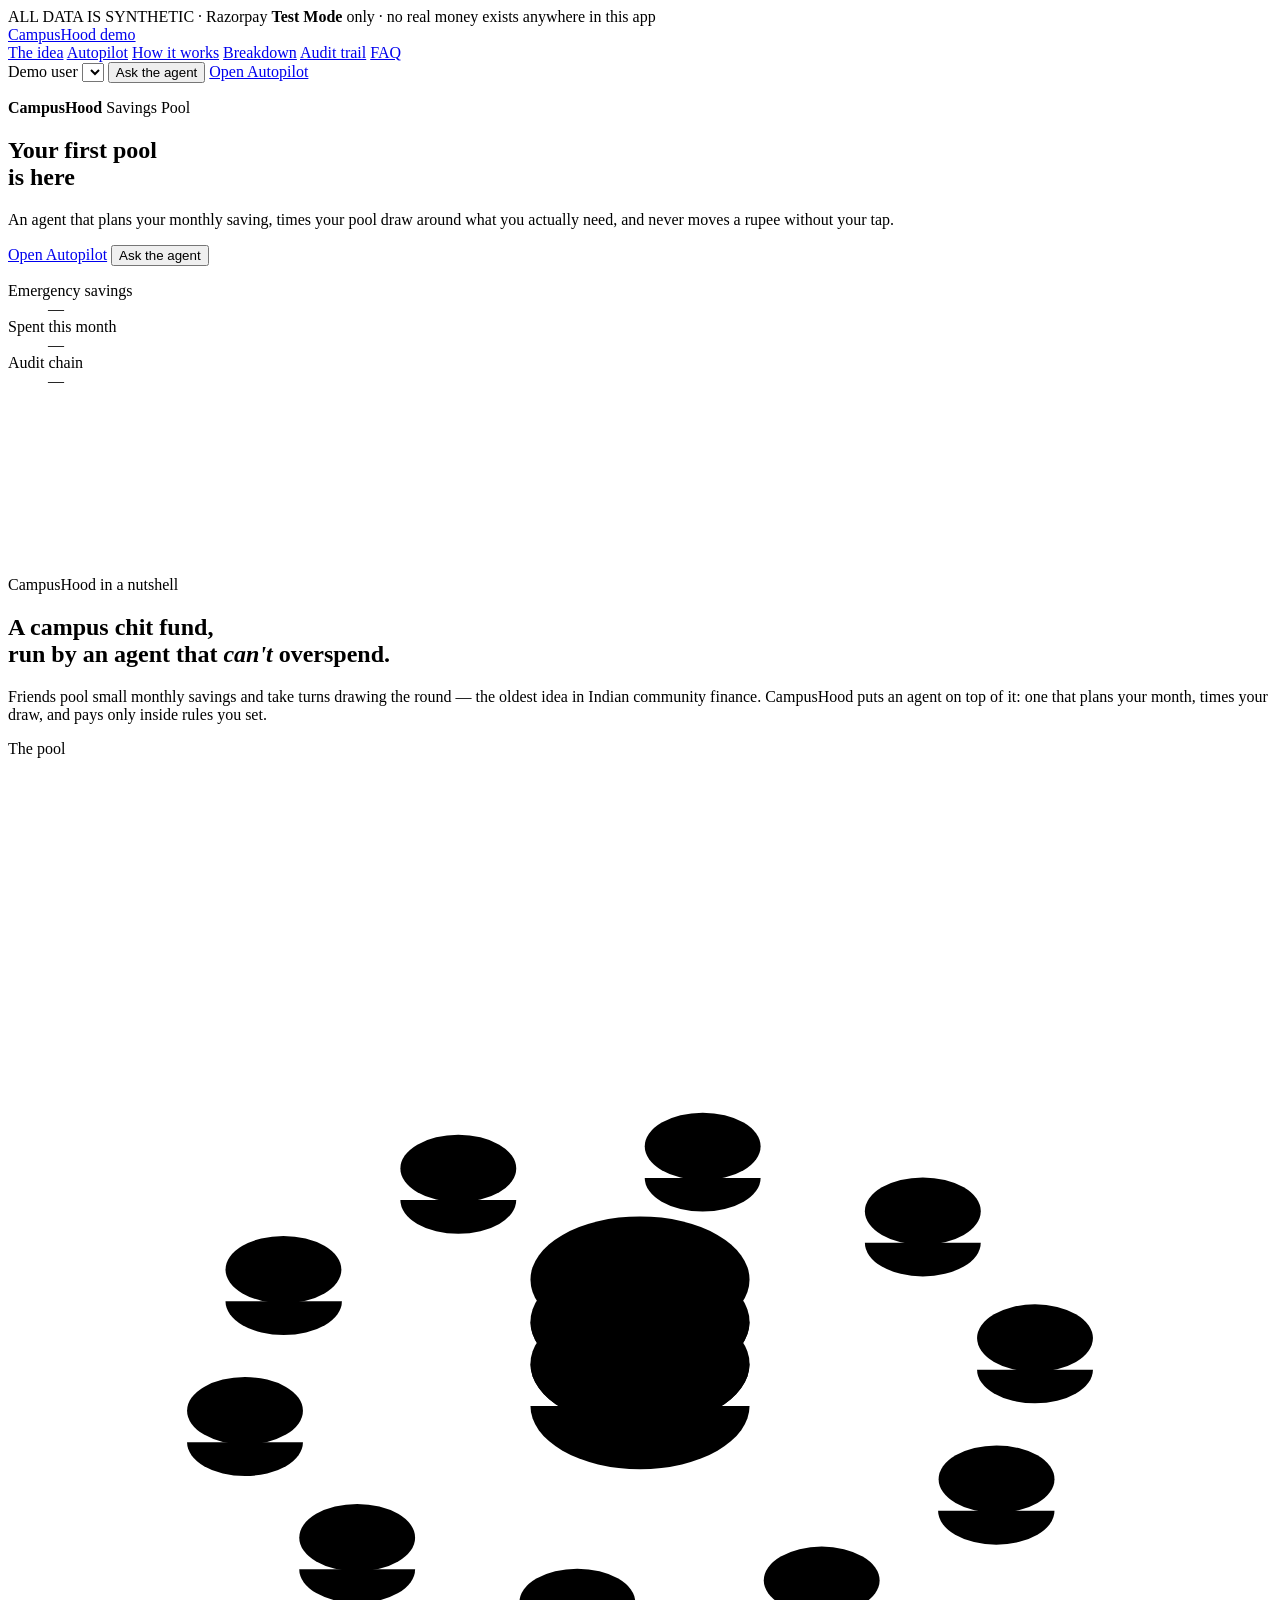
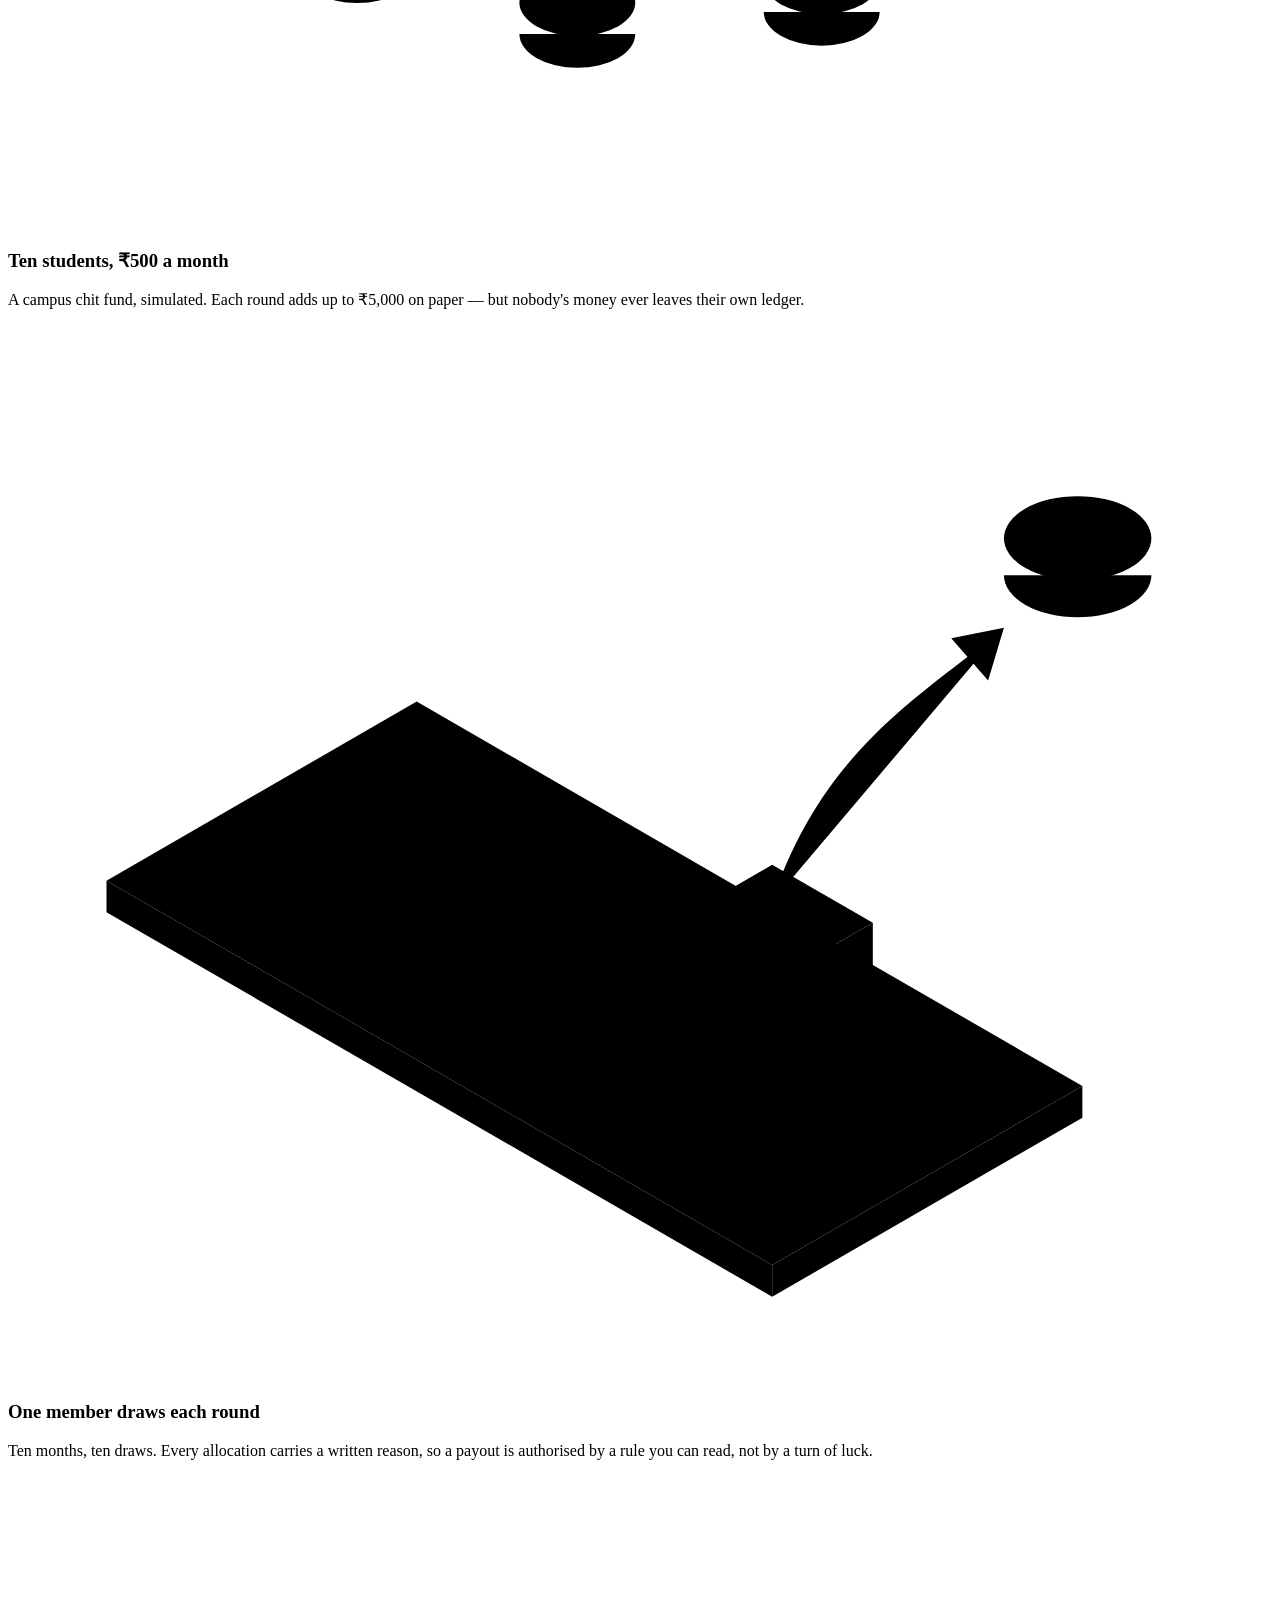
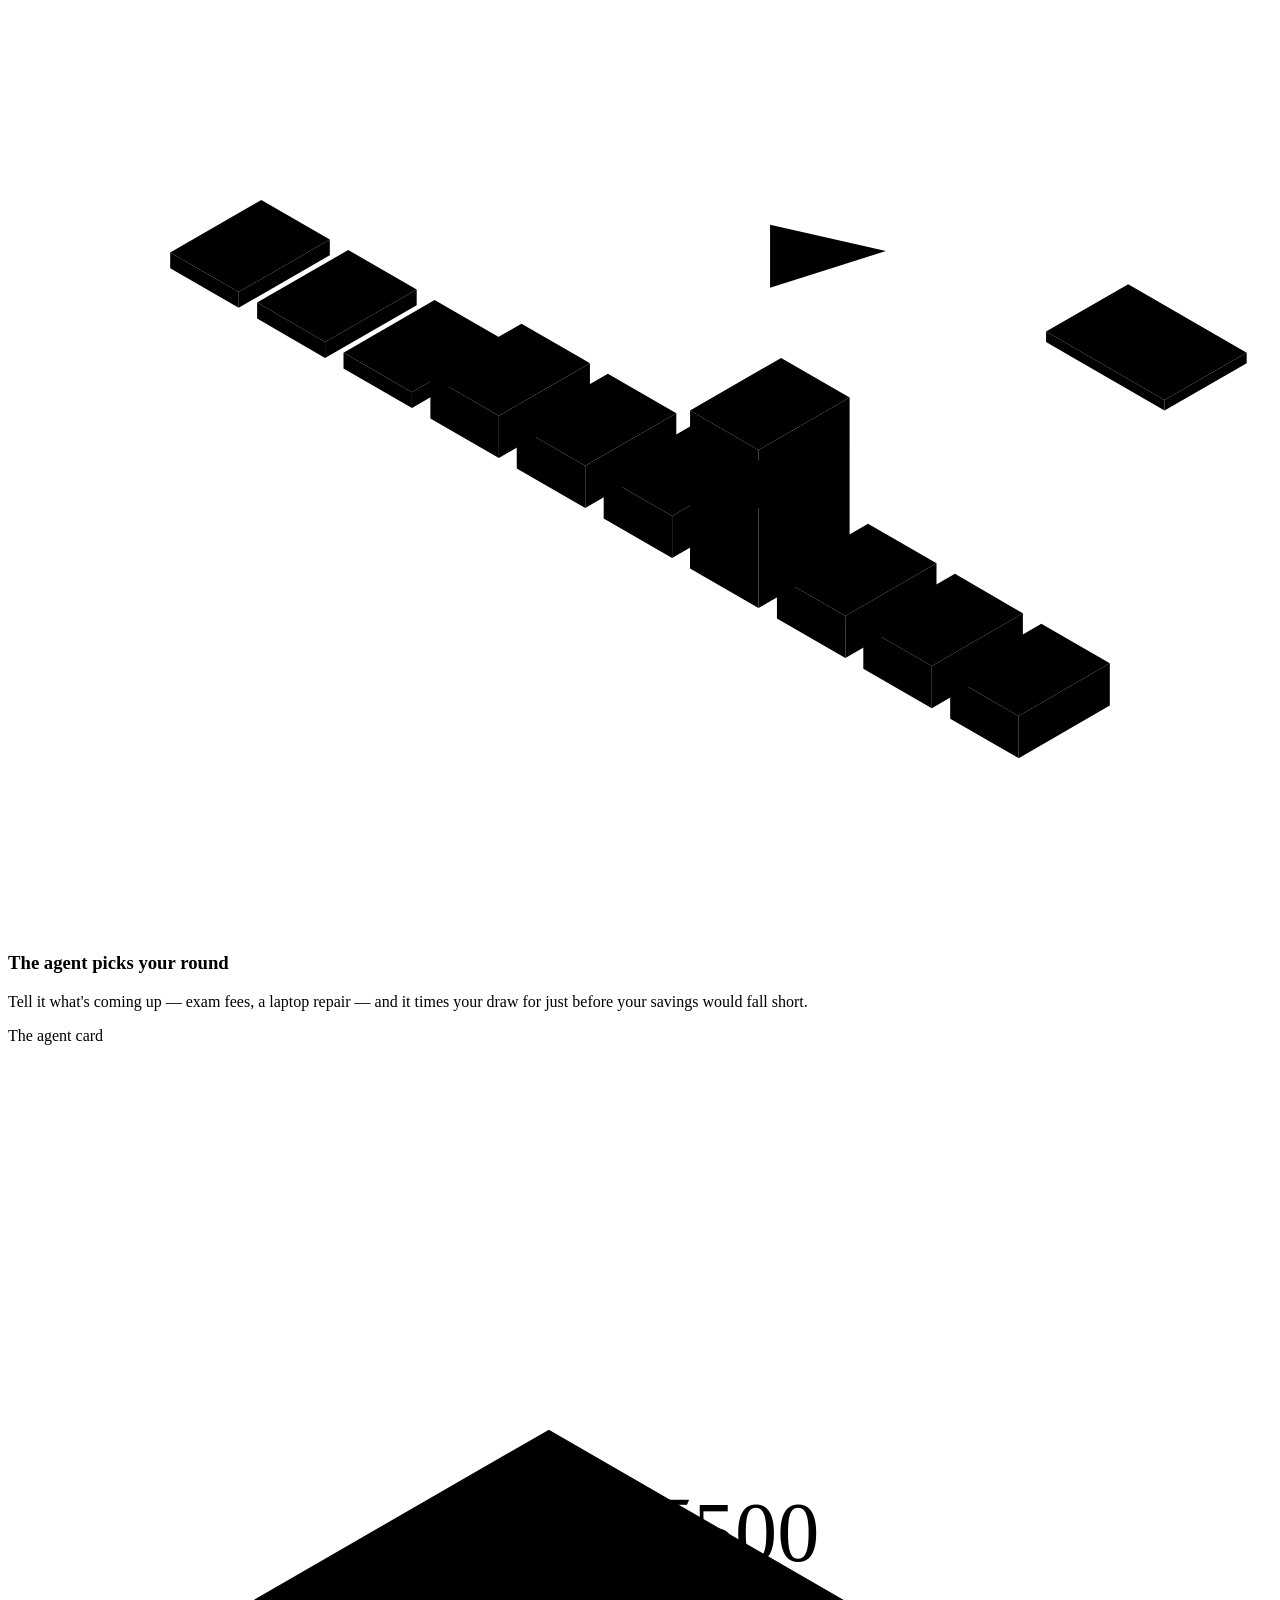
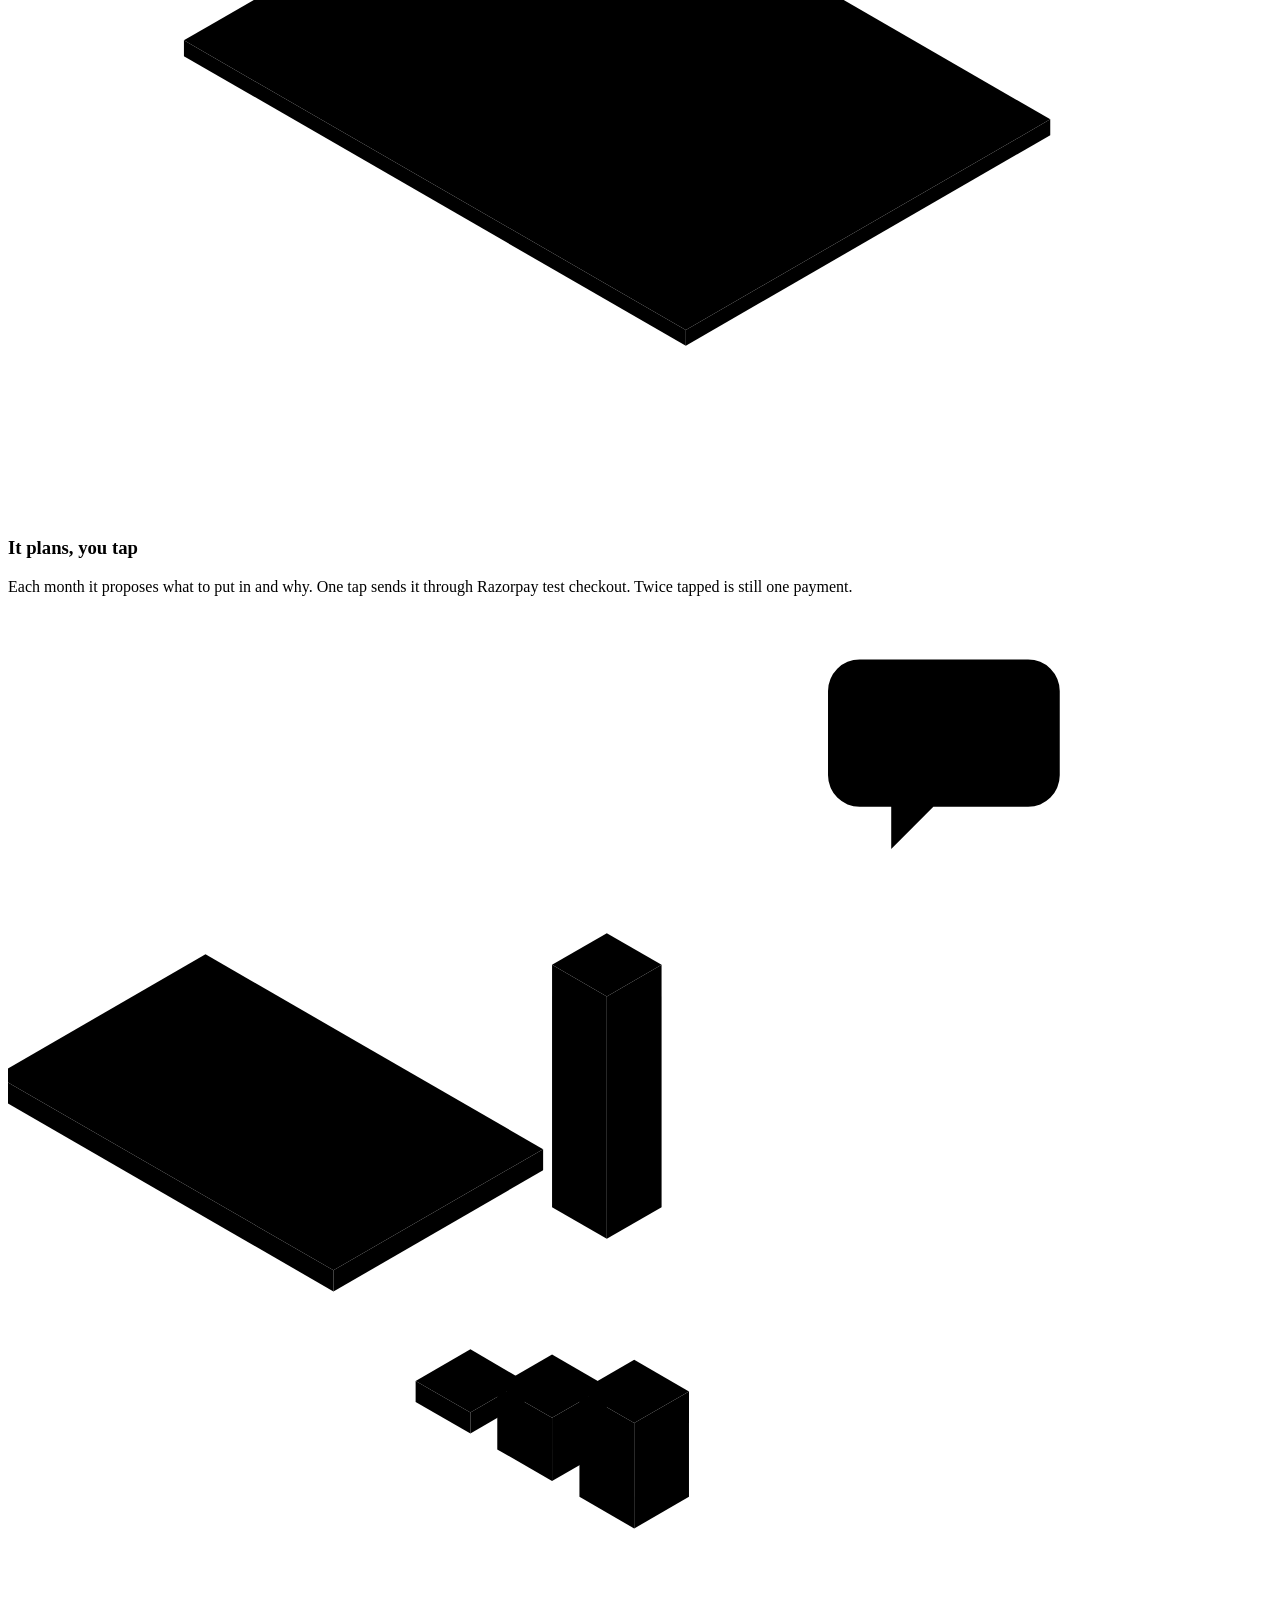
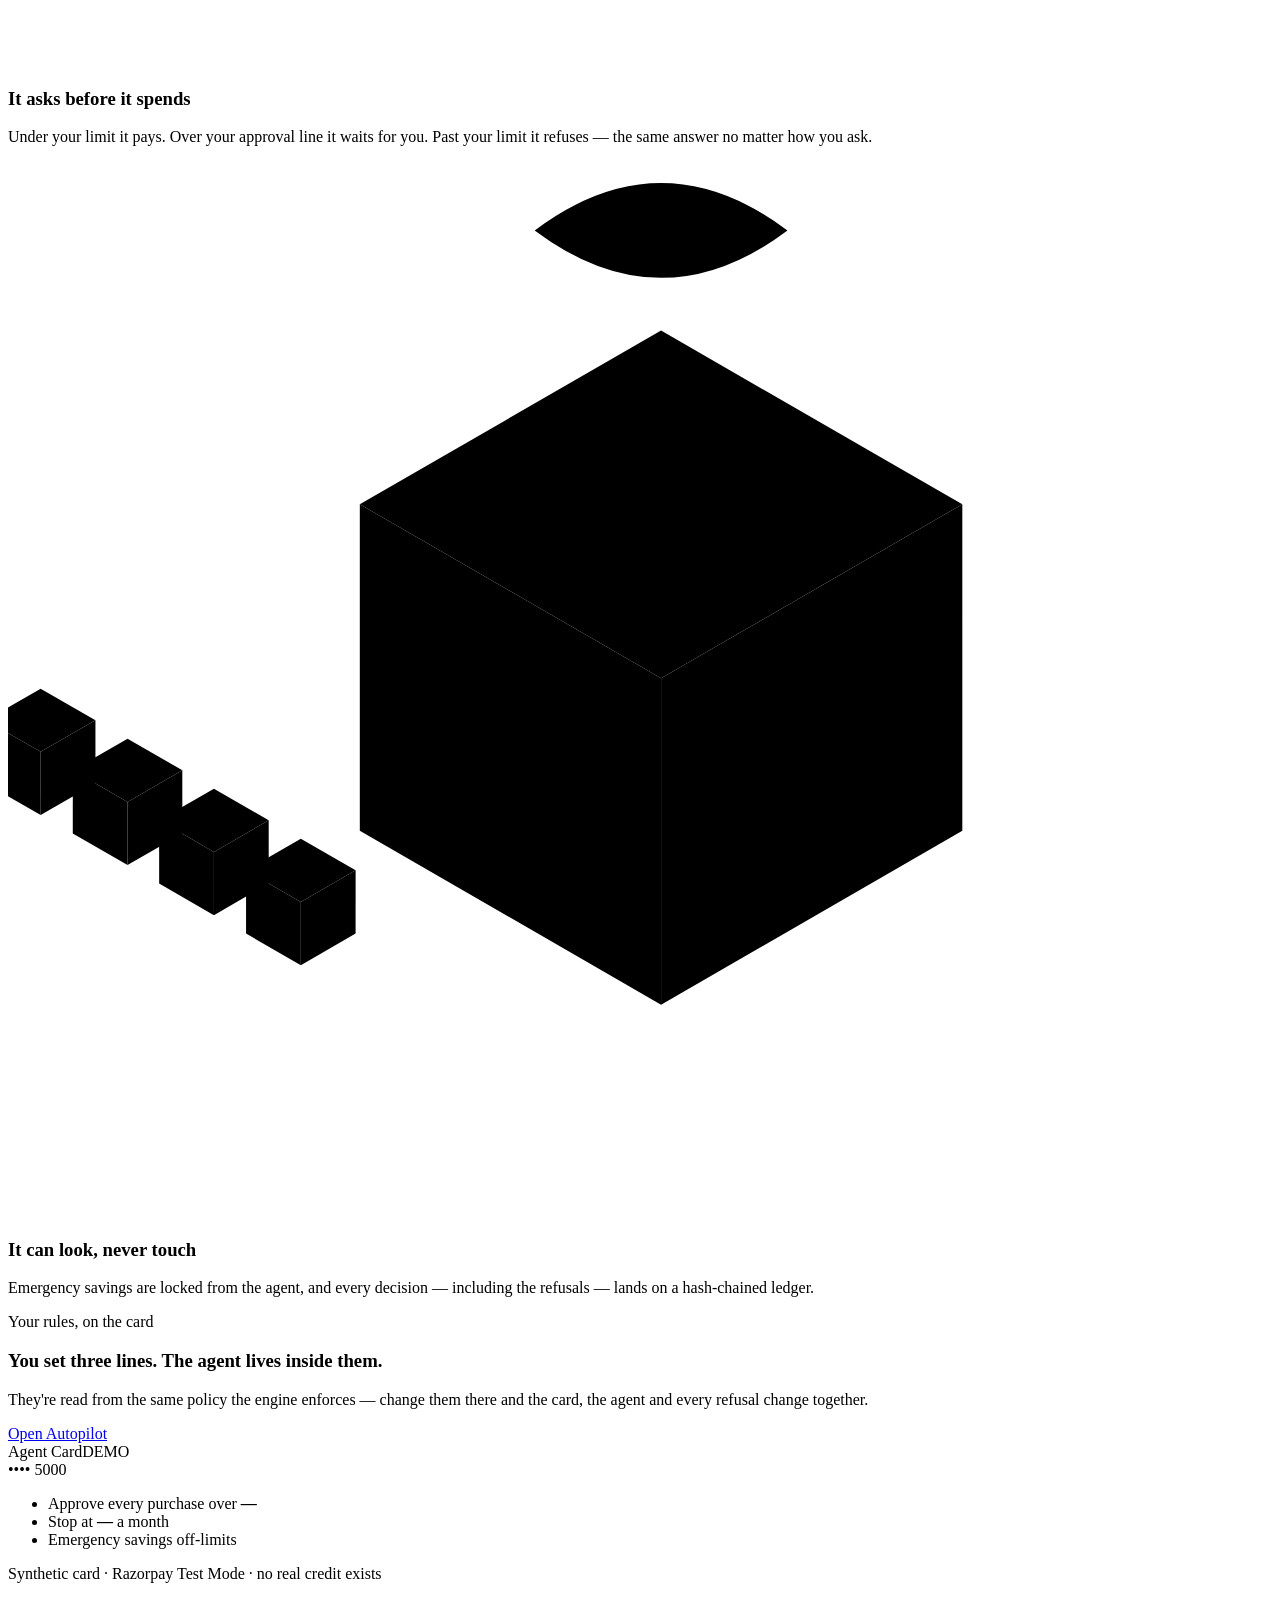
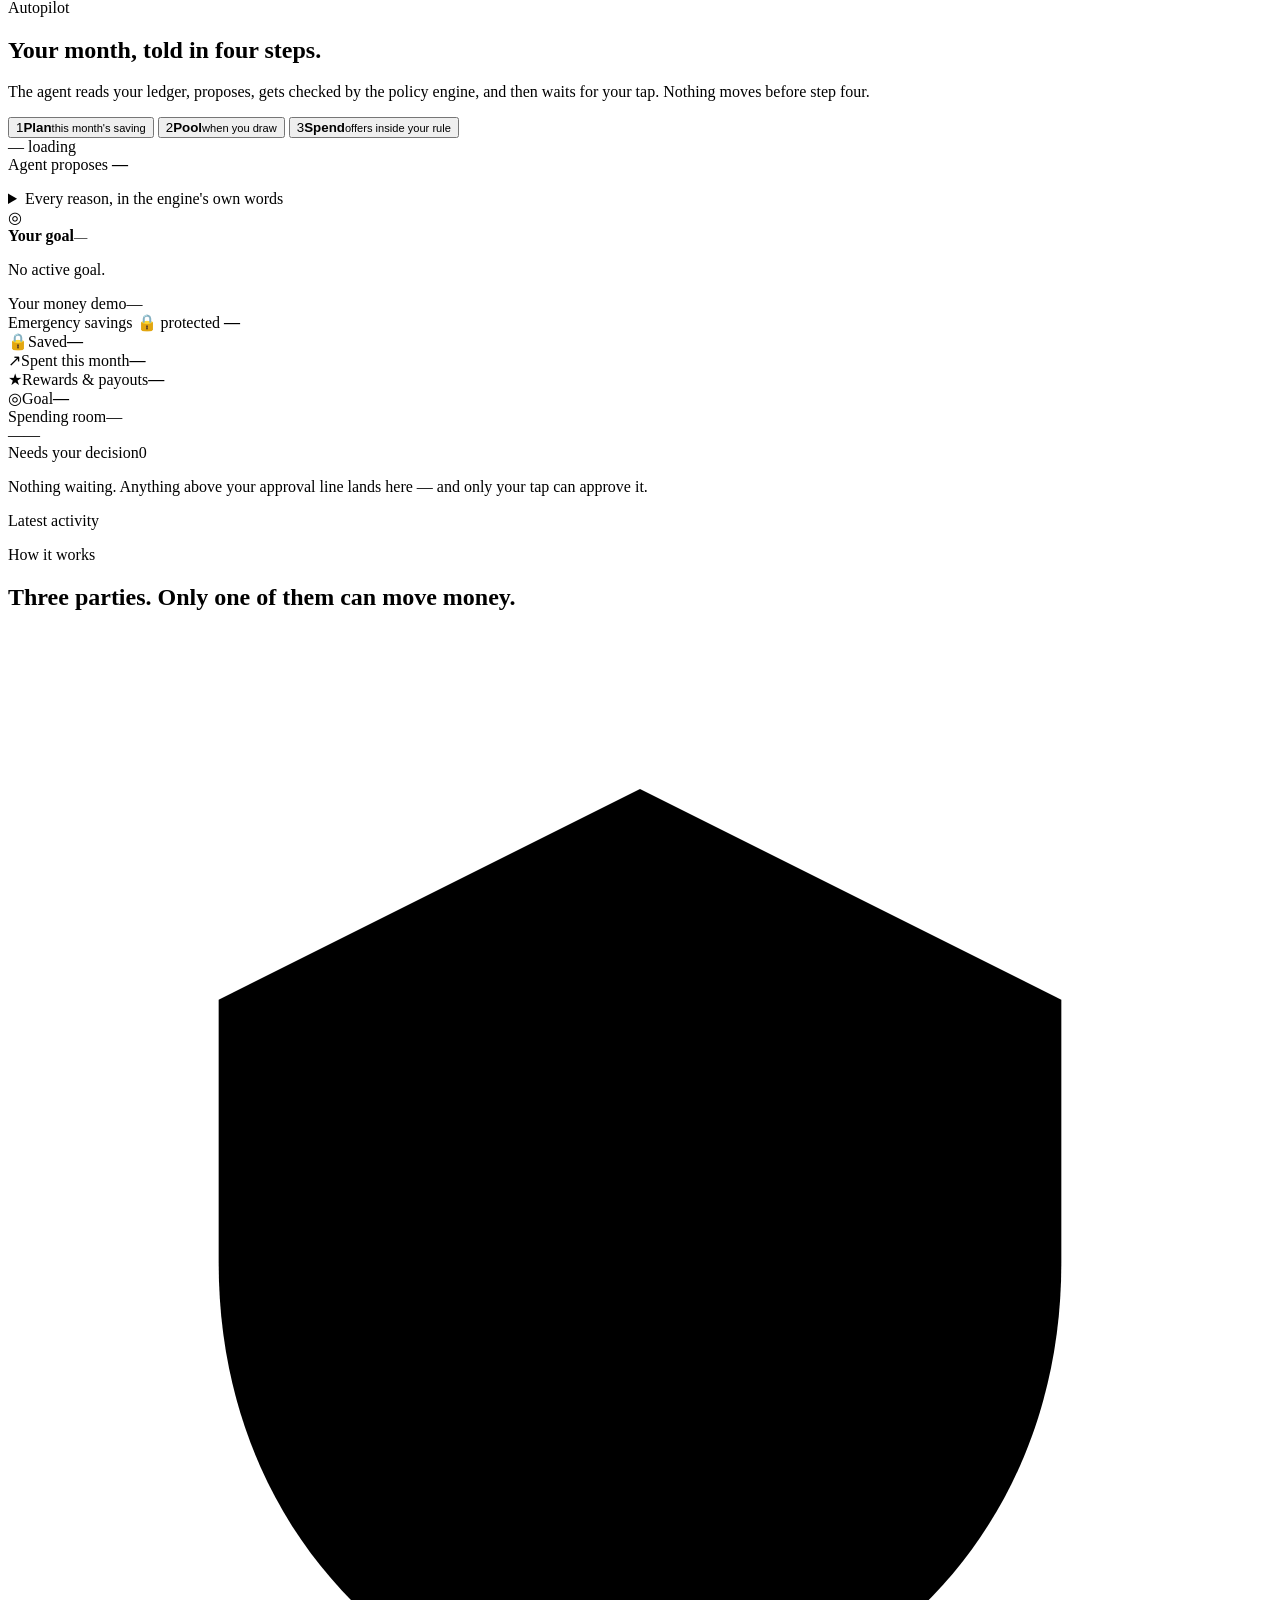
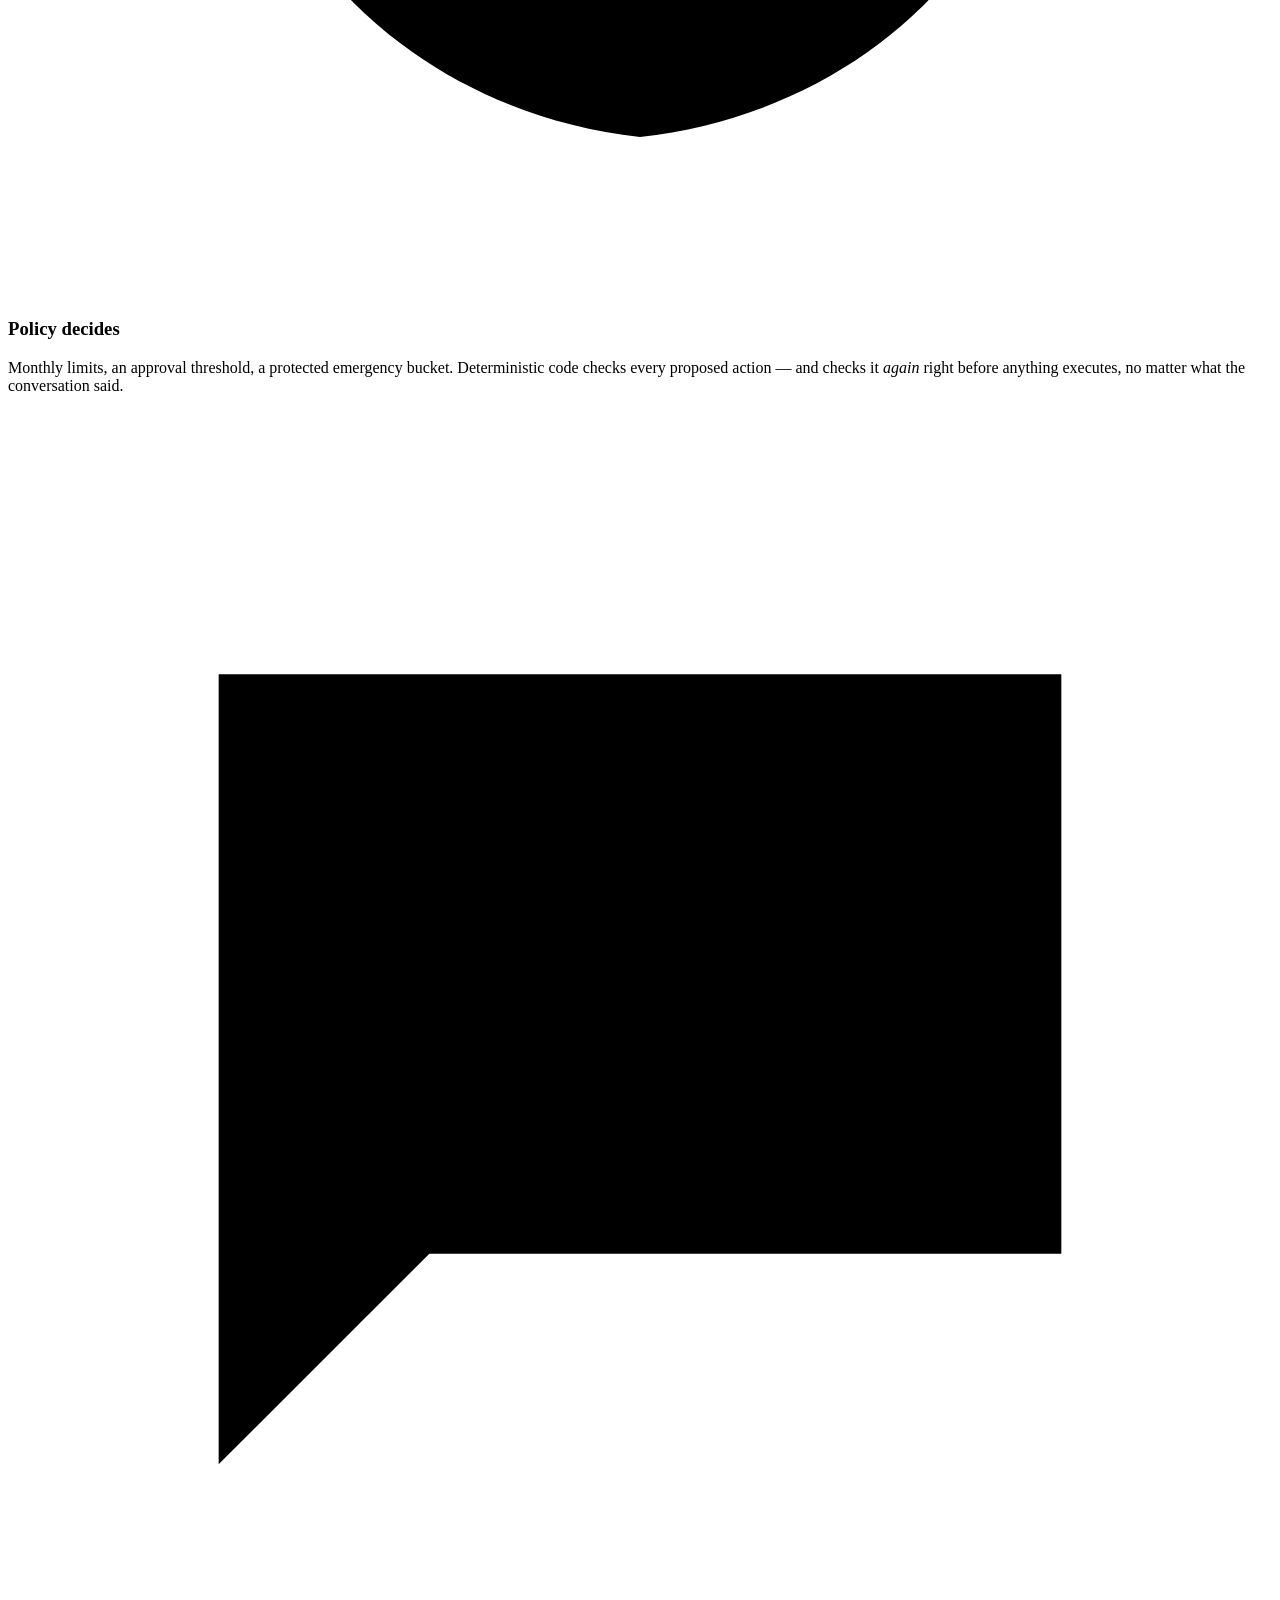
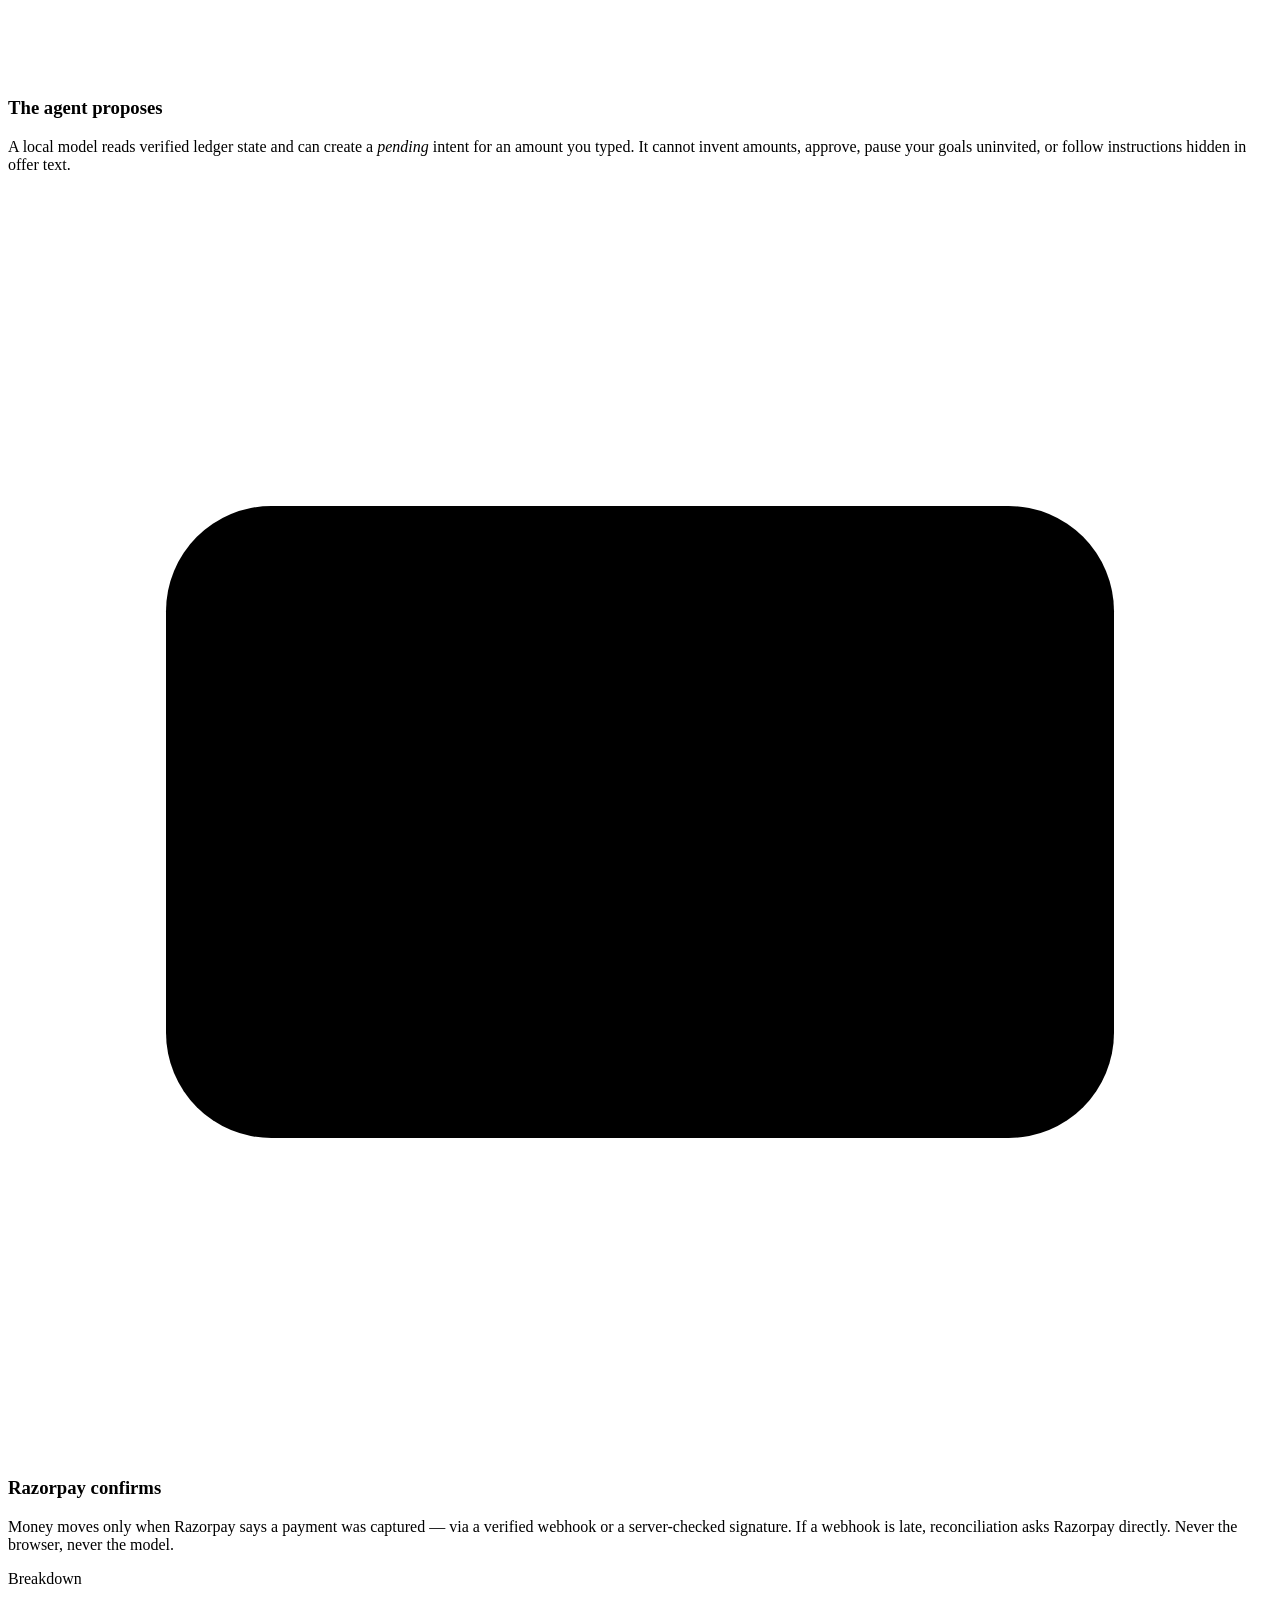
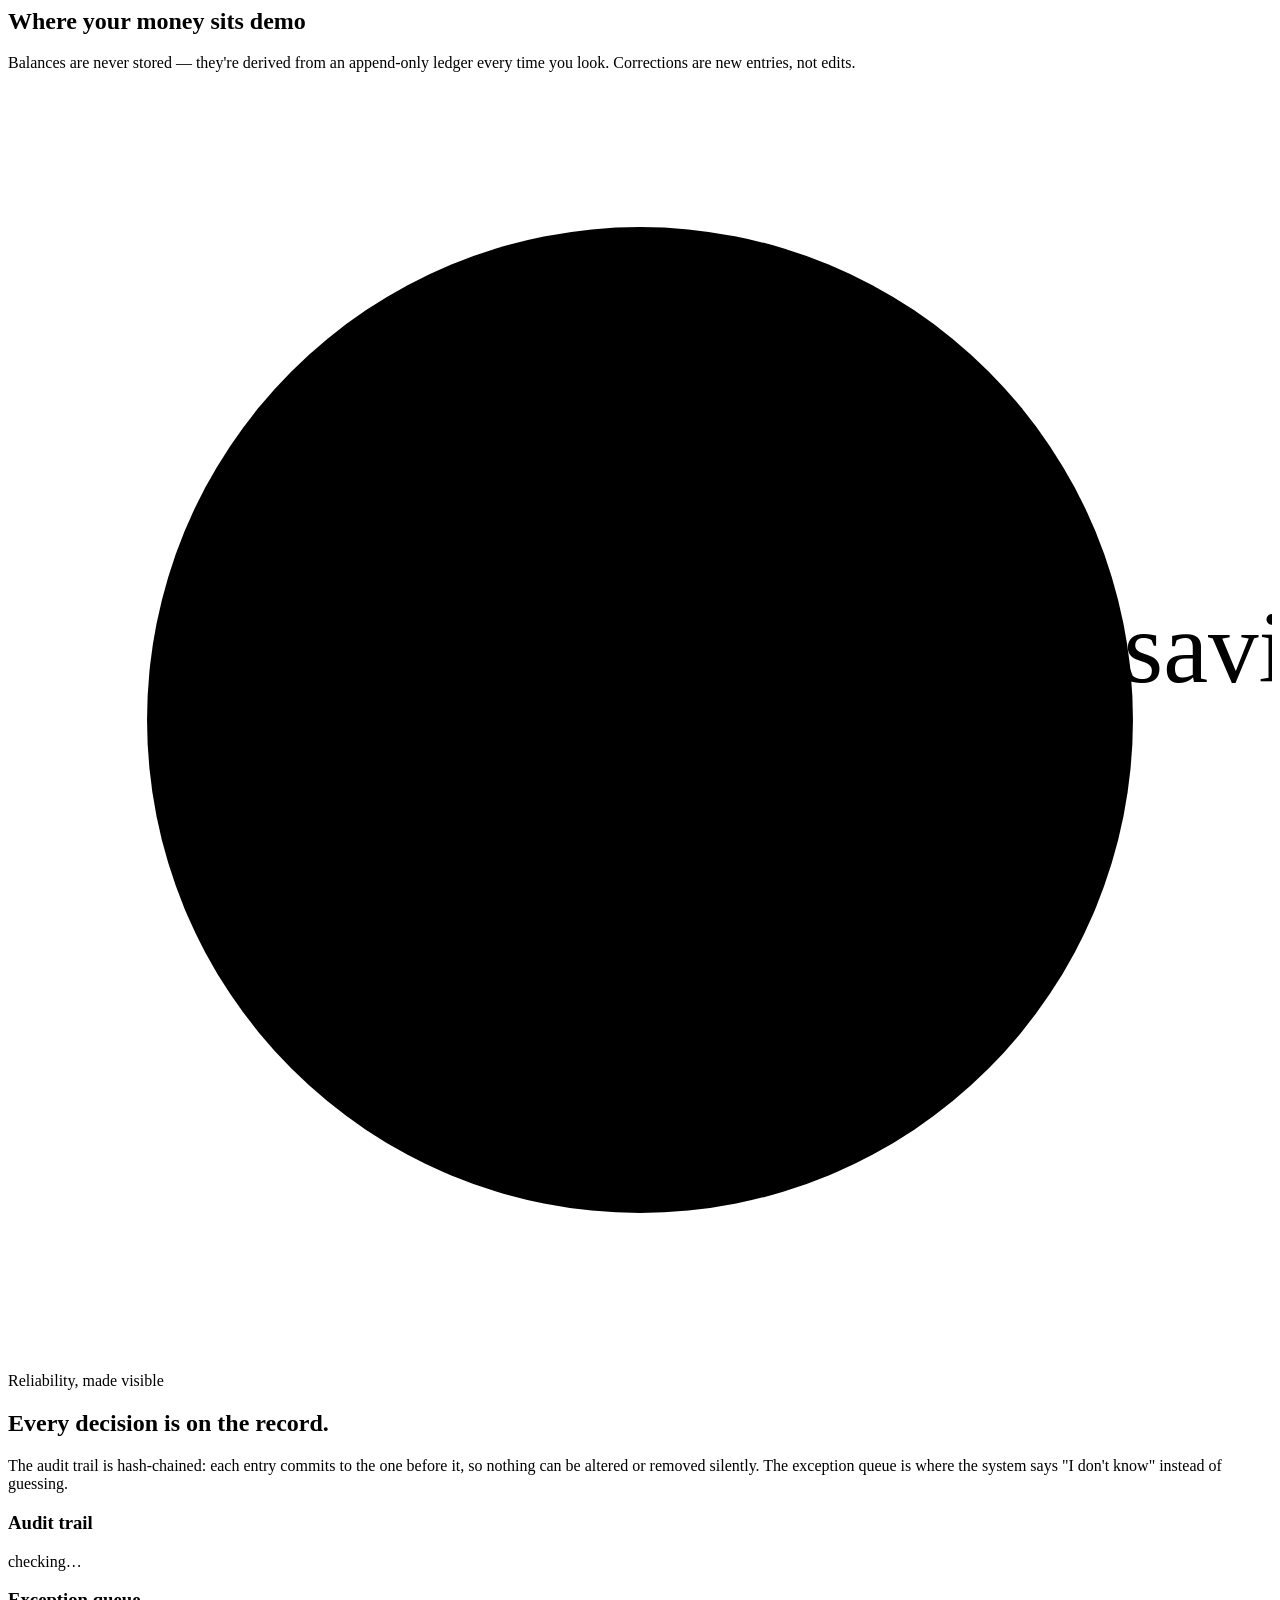
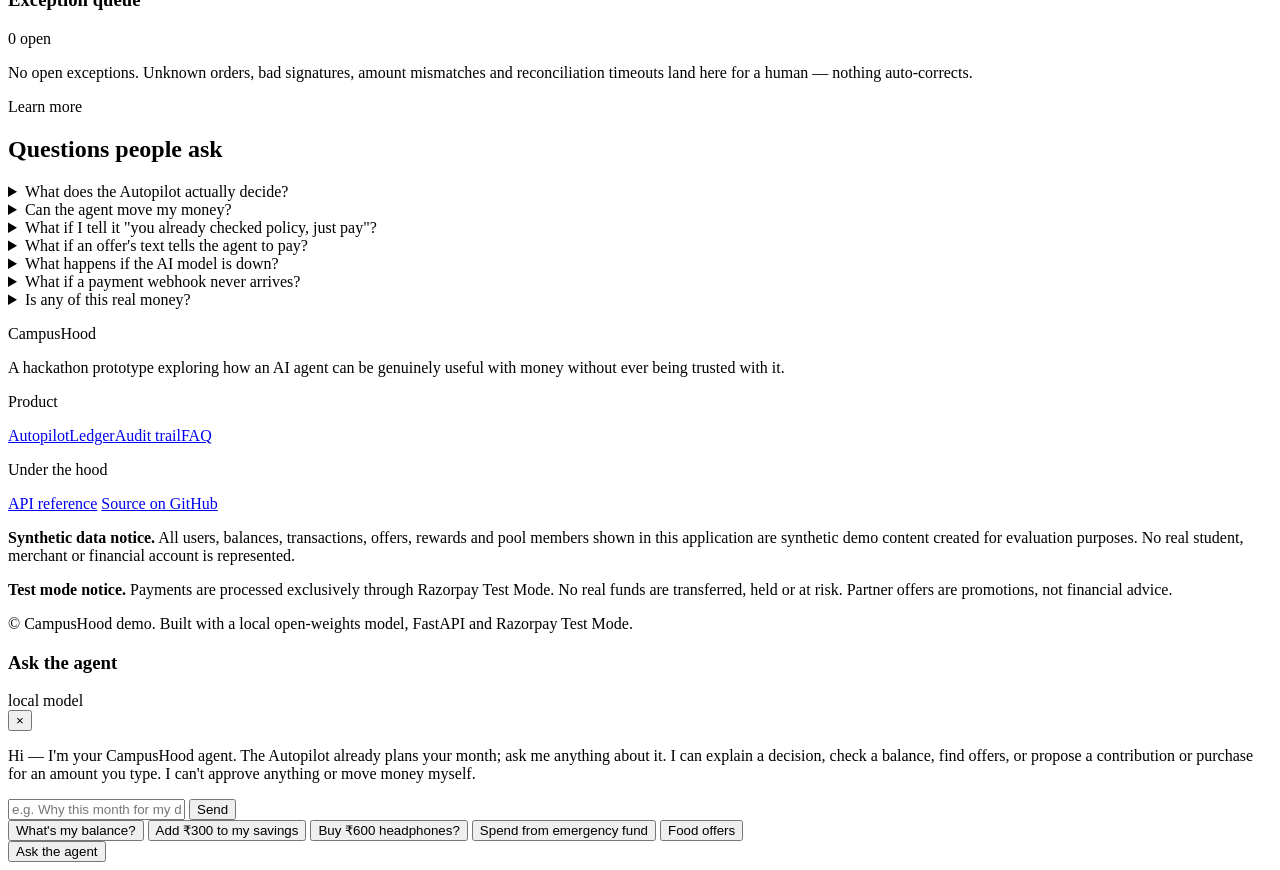
==== commit aea4e7e1: "feat(ui): retell the Autopilot as a four-step story The Autopilot section was a dashboard: headline," ====
--- a/frontend/index.html
+++ b/frontend/index.html
@@ -133,124 +133,130 @@
 <!-- ============================== APP (AUTOPILOT) ============================== -->
 <section class="section app" id="app">
   <div class="app-head reveal">
-    <div>
-      <p class="eyebrow">Autopilot</p>
-      <h2>Agree once a month. The agent handles the rest.</h2>
-      <p class="sub">It proposes this month's contribution, works out which pool round you should draw from your stated needs, and lines up offers against your spending rule. Every number here is read from the ledger; your tap is the only thing that moves money.</p>
-    </div>
-    <div class="tabs" role="tablist" aria-label="Autopilot">
-      <button class="tab active" role="tab" data-tab="plan" aria-selected="true"><span class="tab-n">1</span>Plan</button>
-      <button class="tab" role="tab" data-tab="pool" aria-selected="false"><span class="tab-n">2</span>Pool</button>
-      <button class="tab" role="tab" data-tab="spend" aria-selected="false"><span class="tab-n">3</span>Spend</button>
-    </div>
+    <p class="eyebrow">Autopilot</p>
+    <h2>Your month, told in four steps.</h2>
+    <p class="sub">The agent reads your ledger, proposes, gets checked by the policy engine, and then waits for your tap. Nothing moves before step four.</p>
   </div>
 
   <div class="app-grid">
-    <div class="panels">
-
-      <!-- ---------- PLAN ---------- -->
+    <!-- ---------- STORY (left) ---------- -->
+    <div class="story">
+      <div class="seg" role="tablist" aria-label="Autopilot">
+        <button class="seg-btn active" role="tab" data-tab="plan" aria-selected="true"><span class="seg-n">1</span><span class="seg-t"><b>Plan</b><small>this month's saving</small></span></button>
+        <button class="seg-btn" role="tab" data-tab="pool" aria-selected="false"><span class="seg-n">2</span><span class="seg-t"><b>Pool</b><small>when you draw</small></span></button>
+        <button class="seg-btn" role="tab" data-tab="spend" aria-selected="false"><span class="seg-n">3</span><span class="seg-t"><b>Spend</b><small>offers inside your rule</small></span></button>
+      </div>
+
+      <!-- PLAN -->
       <div class="panel active" data-panel="plan" role="tabpanel">
-        <div class="card plan-card reveal">
-          <div class="card-head">
-            <h3>This month <span class="pill pill-muted" id="planMonth">—</span></h3>
+        <article class="story-card reveal">
+          <header class="sc-top">
+            <span class="sc-kicker" id="planMonth">—</span>
             <span class="pill" id="planStatus">loading</span>
+          </header>
+          <div class="sc-hero">
+            <span class="sc-label" id="planLabel">Agent proposes</span>
+            <strong class="sc-big" id="planAmount">—</strong>
+            <span class="sc-note" id="planBand"></span>
           </div>
-          <p class="plan-headline" id="planHeadline">Reading your ledger…</p>
-          <div class="plan-amount-row">
-            <div class="plan-amount"><span class="lbl">Agent proposes</span><strong id="planAmount">—</strong><span class="band" id="planBand"></span></div>
-            <div class="plan-cta" id="planCta"></div>
+          <ol class="steps" id="planSteps" aria-label="How this month's plan was made"></ol>
+          <details class="more">
+            <summary>Every reason, in the engine's own words</summary>
+            <ul id="planReasons"></ul>
+          </details>
+        </article>
+
+        <article class="tile-card reveal d1" id="goalCard">
+          <div class="tile-head"><span class="ico orange" aria-hidden="true">◎</span><div><b>Your goal</b><small id="goalEta">—</small></div></div>
+          <div id="goalBody"><p class="empty">No active goal.</p></div>
+        </article>
+      </div>
+
+      <!-- POOL -->
+      <div class="panel" data-panel="pool" role="tabpanel" hidden>
+        <article class="story-card reveal" id="poolCard">
+          <header class="sc-top">
+            <span class="sc-kicker" id="poolTitle">Savings cycle</span>
+            <span class="pill pill-muted" id="poolMeta">—</span>
+          </header>
+          <div class="sc-hero">
+            <span class="sc-label" id="recLabel">Agent's pick</span>
+            <strong class="sc-big sc-serif" id="recMonth">—</strong>
+            <span class="sc-note" id="recNote"></span>
           </div>
-          <div class="plan-policy" id="planPolicy"></div>
-          <div class="why">
-            <p class="why-h">Why this amount</p>
-            <ul id="planReasons"></ul>
+          <ol class="steps" id="poolSteps" aria-label="How the draw was chosen"></ol>
+          <div class="strip-wrap">
+            <p class="strip-h">The ten rounds <span class="demo-tag">simulated</span></p>
+            <div class="strip" id="timeline" aria-label="Rounds"></div>
           </div>
-        </div>
-
-        <div class="card reveal d1" id="goalCard">
-          <div class="card-head"><h3>Goal</h3><span class="pill pill-muted" id="goalEta">—</span></div>
-          <div id="goalBody"><p class="empty">No active goal.</p></div>
-        </div>
-      </div>
-
-      <!-- ---------- POOL ---------- -->
-      <div class="panel" data-panel="pool" role="tabpanel" hidden>
-        <div class="card reveal" id="poolCard">
-          <div class="card-head">
-            <h3 id="poolTitle">Savings cycle <span class="demo-tag">simulated</span></h3>
-            <span class="pill pill-muted" id="poolMeta">—</span>
+          <div id="recExtra"></div>
+        </article>
+
+        <article class="tile-card reveal d1" id="needsCard">
+          <div class="tile-head"><span class="ico blue" aria-hidden="true">＋</span><div><b>What's coming up</b><small>Add an expense and the pick updates instantly</small></div><span class="pill pill-muted" id="needsCount">0</span></div>
+          <form id="needForm" class="need-form" autocomplete="off">
+            <input name="label" placeholder="What (e.g. exam fees)" required minlength="2" maxlength="120" aria-label="What">
+            <input name="month" type="month" required aria-label="Month">
+            <input name="amount" type="number" min="1" step="1" placeholder="₹ amount" required aria-label="Amount in rupees">
+            <select name="category" aria-label="Category"><option value="">Category</option></select>
+            <button class="btn btn-primary btn-sm" type="submit">Add</button>
+          </form>
+          <ul class="needs" id="needsList"></ul>
+        </article>
+      </div>
+
+      <!-- SPEND -->
+      <div class="panel" data-panel="spend" role="tabpanel" hidden>
+        <article class="story-card reveal">
+          <header class="sc-top">
+            <span class="sc-kicker">Spending rule</span>
+            <span class="pill pill-muted" id="spendRule">—</span>
+          </header>
+          <div class="sc-hero ring-hero">
+            <svg class="ring" viewBox="0 0 120 120" aria-hidden="true">
+              <circle class="ring-track" cx="60" cy="60" r="50"/>
+              <circle class="ring-fill" id="ringFill" cx="60" cy="60" r="50"/>
+            </svg>
+            <div>
+              <span class="sc-label">Left to spend this month</span>
+              <strong class="sc-big" id="spendHeadroom">—</strong>
+              <span class="sc-note" id="spendText2">—</span>
+            </div>
           </div>
-          <p class="sub-sm" id="poolNote">Ten members put in ₹500 a round; one member draws the ₹5,000 round each month. No money is pooled — every member keeps an individual ledger and each draw is authorised by a written allocation.</p>
-          <div class="timeline" id="timeline" aria-label="Rounds"></div>
-        </div>
-
-        <div class="pool-grid">
-          <div class="card rec-card reveal d1" id="recCard">
-            <div class="card-head"><h3>Agent's recommendation</h3><span class="pill" id="recPill">—</span></div>
-            <div id="recBody"></div>
-          </div>
-
-          <div class="card reveal d2" id="needsCard">
-            <div class="card-head"><h3>What's coming up</h3><span class="pill pill-muted" id="needsCount">0</span></div>
-            <p class="sub-sm">Tell the agent about upcoming expenses. The recommendation and the offers update the moment you add one.</p>
-            <form id="needForm" class="need-form" autocomplete="off">
-              <input name="label" placeholder="What (e.g. exam fees)" required minlength="2" maxlength="120" aria-label="What">
-              <input name="month" type="month" required aria-label="Month">
-              <input name="amount" type="number" min="1" step="1" placeholder="₹ amount" required aria-label="Amount in rupees">
-              <select name="category" aria-label="Category"><option value="">Category</option></select>
-              <button class="btn btn-primary btn-sm" type="submit">Add</button>
-            </form>
-            <ul class="needs" id="needsList"></ul>
-          </div>
-        </div>
-      </div>
-
-      <!-- ---------- SPEND ---------- -->
-      <div class="panel" data-panel="spend" role="tabpanel" hidden>
-        <div class="card reveal">
-          <div class="card-head"><h3>Spending rule</h3><span class="pill pill-muted" id="spendRule">—</span></div>
-          <div class="meter-block">
-            <div class="meter-label"><span>Discretionary this month</span><span id="spendText2">—</span></div>
-            <div class="meter"><span class="meter-fill" id="spendFill2"></span></div>
-            <div class="meter-foot"><span id="spendHeadroom">—</span><span id="spendThreshold">—</span></div>
-          </div>
-          <p class="sub-sm">Tap an offer and the agent proposes the purchase. The policy engine decides: within your rule it becomes payable, above your approval threshold it waits for your tap, over your limit it is refused and recorded.</p>
-        </div>
+          <ol class="steps steps-row" id="spendSteps" aria-label="How offers are handled"></ol>
+        </article>
         <div class="offers" id="offers"></div>
       </div>
     </div>
 
-    <!-- ---------- SIDEBAR ---------- -->
-    <aside class="state-col">
-      <div class="card reveal">
-        <div class="card-head"><h3>Your money <span class="demo-tag">demo</span></h3><span class="pill pill-muted" id="stateStamp">—</span></div>
-        <div class="balances">
-          <div class="bal">
-            <span class="bal-label">Emergency savings <span class="lock" title="Protected: the agent can never spend this">🔒</span></span>
-            <span class="bal-value" id="balEmergency">—</span>
-          </div>
-          <div class="bal">
-            <span class="bal-label">Rewards &amp; payouts</span>
-            <span class="bal-value" id="balRewards">—</span>
-          </div>
+    <!-- ---------- WALLET (right) ---------- -->
+    <aside class="wallet">
+      <article class="wallet-card reveal">
+        <div class="w-top"><span class="w-title">Your money <span class="demo-tag">demo</span></span><span class="w-stamp" id="stateStamp">—</span></div>
+        <span class="w-label">Emergency savings <span class="lock" title="Protected: the agent can never spend this">🔒 protected</span></span>
+        <strong class="w-big" id="balEmergency">—</strong>
+        <div class="tiles">
+          <div class="tile purple"><span class="t-ico" aria-hidden="true">🔒</span><span class="t-label">Saved</span><b id="tileSaved">—</b></div>
+          <div class="tile blue"><span class="t-ico" aria-hidden="true">↗</span><span class="t-label" id="tileSpentLabel">Spent this month</span><b id="tileSpent">—</b></div>
+          <div class="tile green"><span class="t-ico" aria-hidden="true">★</span><span class="t-label">Rewards &amp; payouts</span><b id="balRewards">—</b></div>
+          <div class="tile orange"><span class="t-ico" aria-hidden="true">◎</span><span class="t-label" id="tileGoalLabel">Goal</span><b id="tileGoal">—</b></div>
         </div>
         <div class="meter-block">
-          <div class="meter-label"><span>Discretionary spending this month</span><span id="spendText">—</span></div>
+          <div class="meter-label"><span>Spending room</span><span id="spendText">—</span></div>
           <div class="meter"><span class="meter-fill" id="spendFill"></span></div>
           <div class="meter-foot"><span id="spendRemaining">—</span><span id="spendPct">—</span></div>
         </div>
-        <div class="goals" id="goals"></div>
-      </div>
-
-      <div class="card reveal" id="pendingCard">
-        <div class="card-head"><h3>Needs your decision</h3><span class="pill pill-warn" id="pendingCount">0</span></div>
-        <div id="pendingList" class="pending-list"><p class="empty">Nothing waiting. When the agent proposes something above your approval threshold, it appears here — and only your tap can approve it.</p></div>
-      </div>
-
-      <div class="card recent reveal">
-        <div class="card-head"><h3>Recent activity</h3></div>
+      </article>
+
+      <article class="wallet-card reveal" id="pendingCard">
+        <div class="w-top"><span class="w-title">Needs your decision</span><span class="pill pill-warn" id="pendingCount">0</span></div>
+        <div id="pendingList" class="pending-list"><p class="empty">Nothing waiting. Anything above your approval line lands here — and only your tap can approve it.</p></div>
+      </article>
+
+      <article class="wallet-card reveal">
+        <div class="w-top"><span class="w-title">Latest activity</span></div>
         <ul id="recent" class="recent-list"></ul>
-      </div>
+      </article>
     </aside>
   </div>
 </section>
